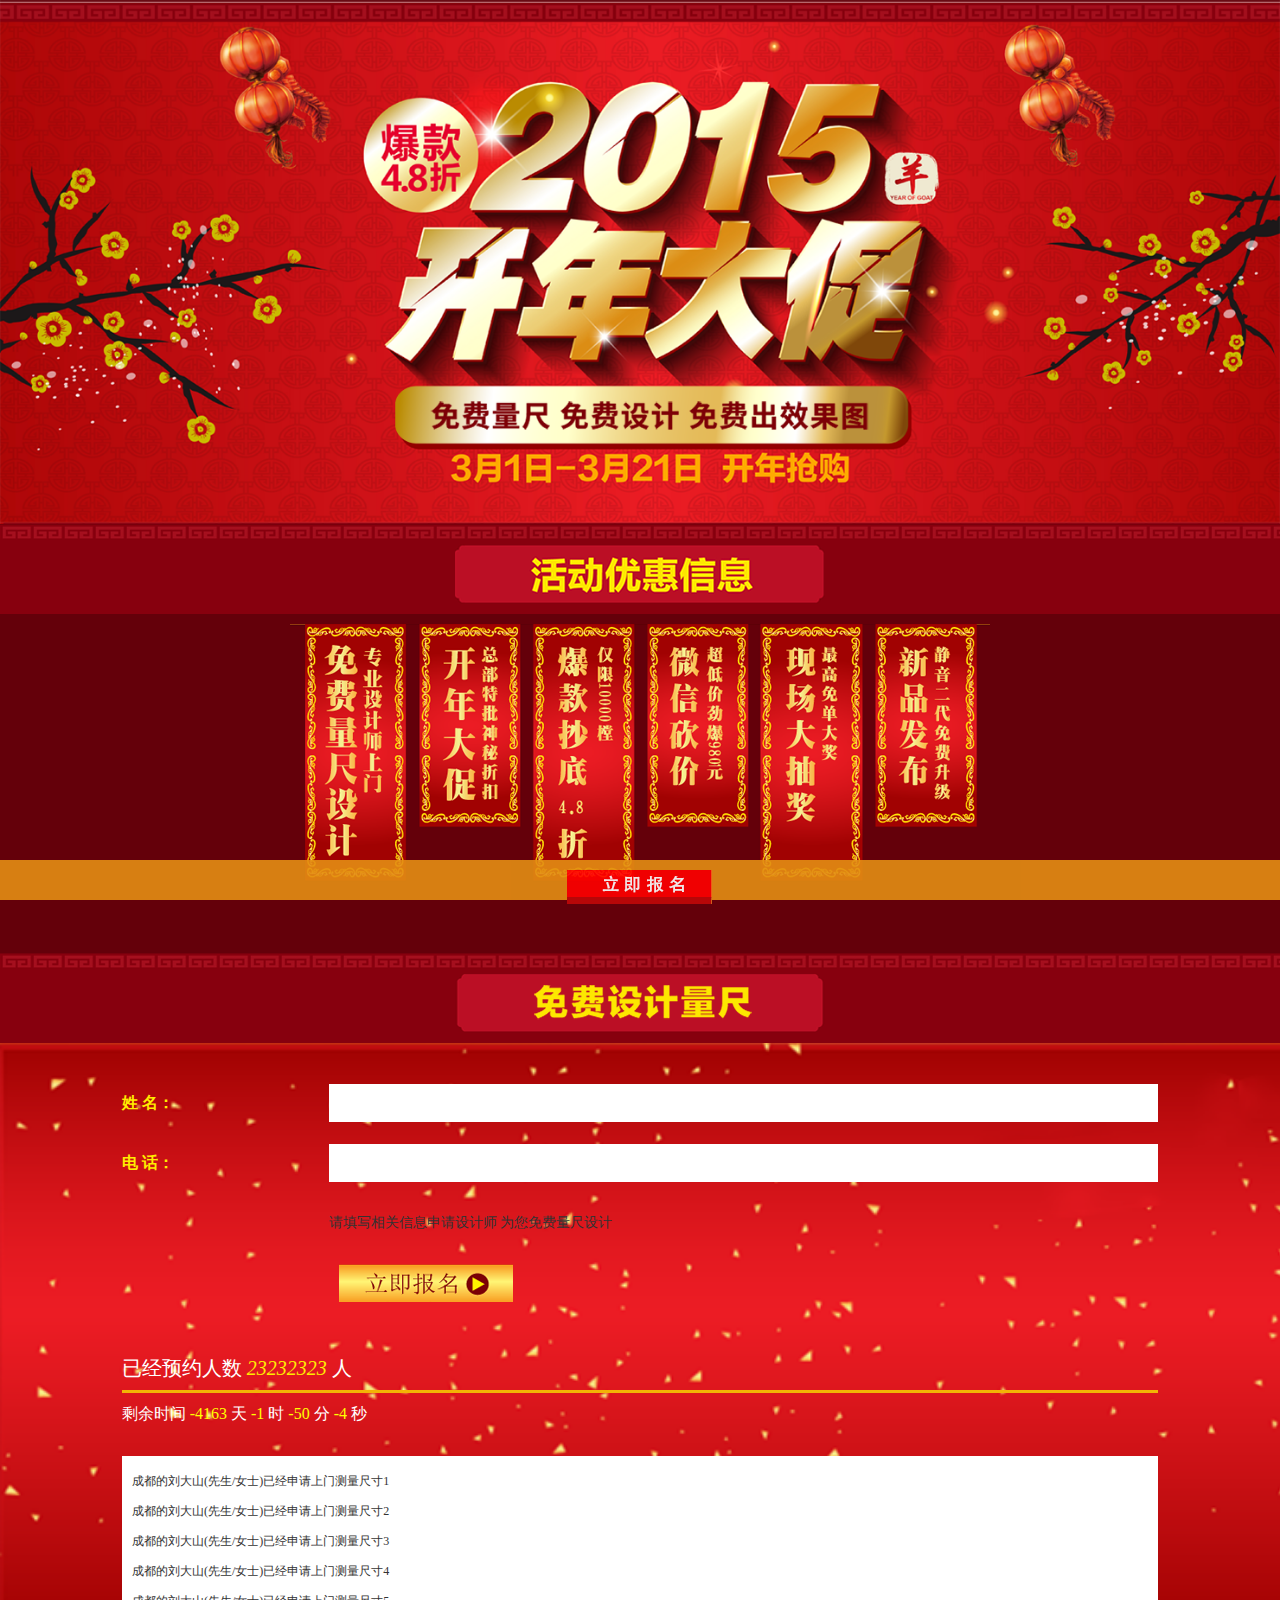
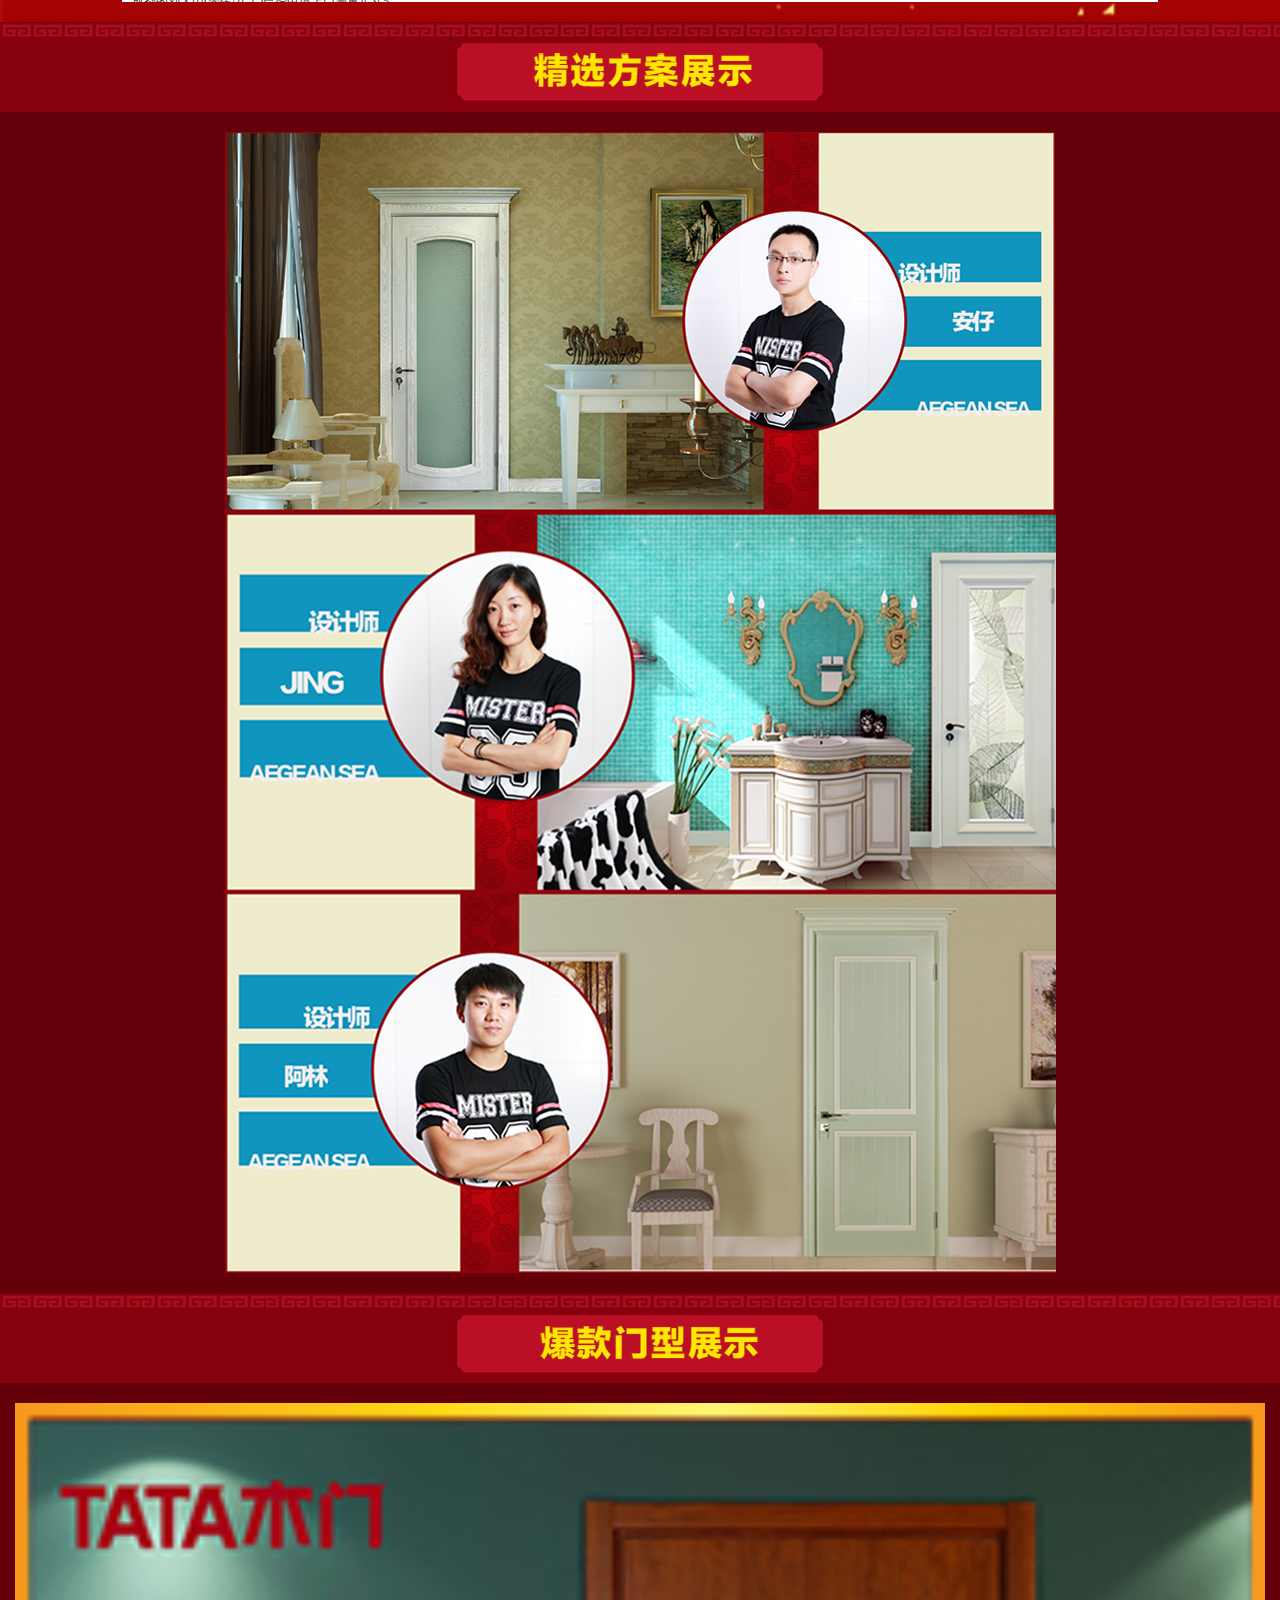
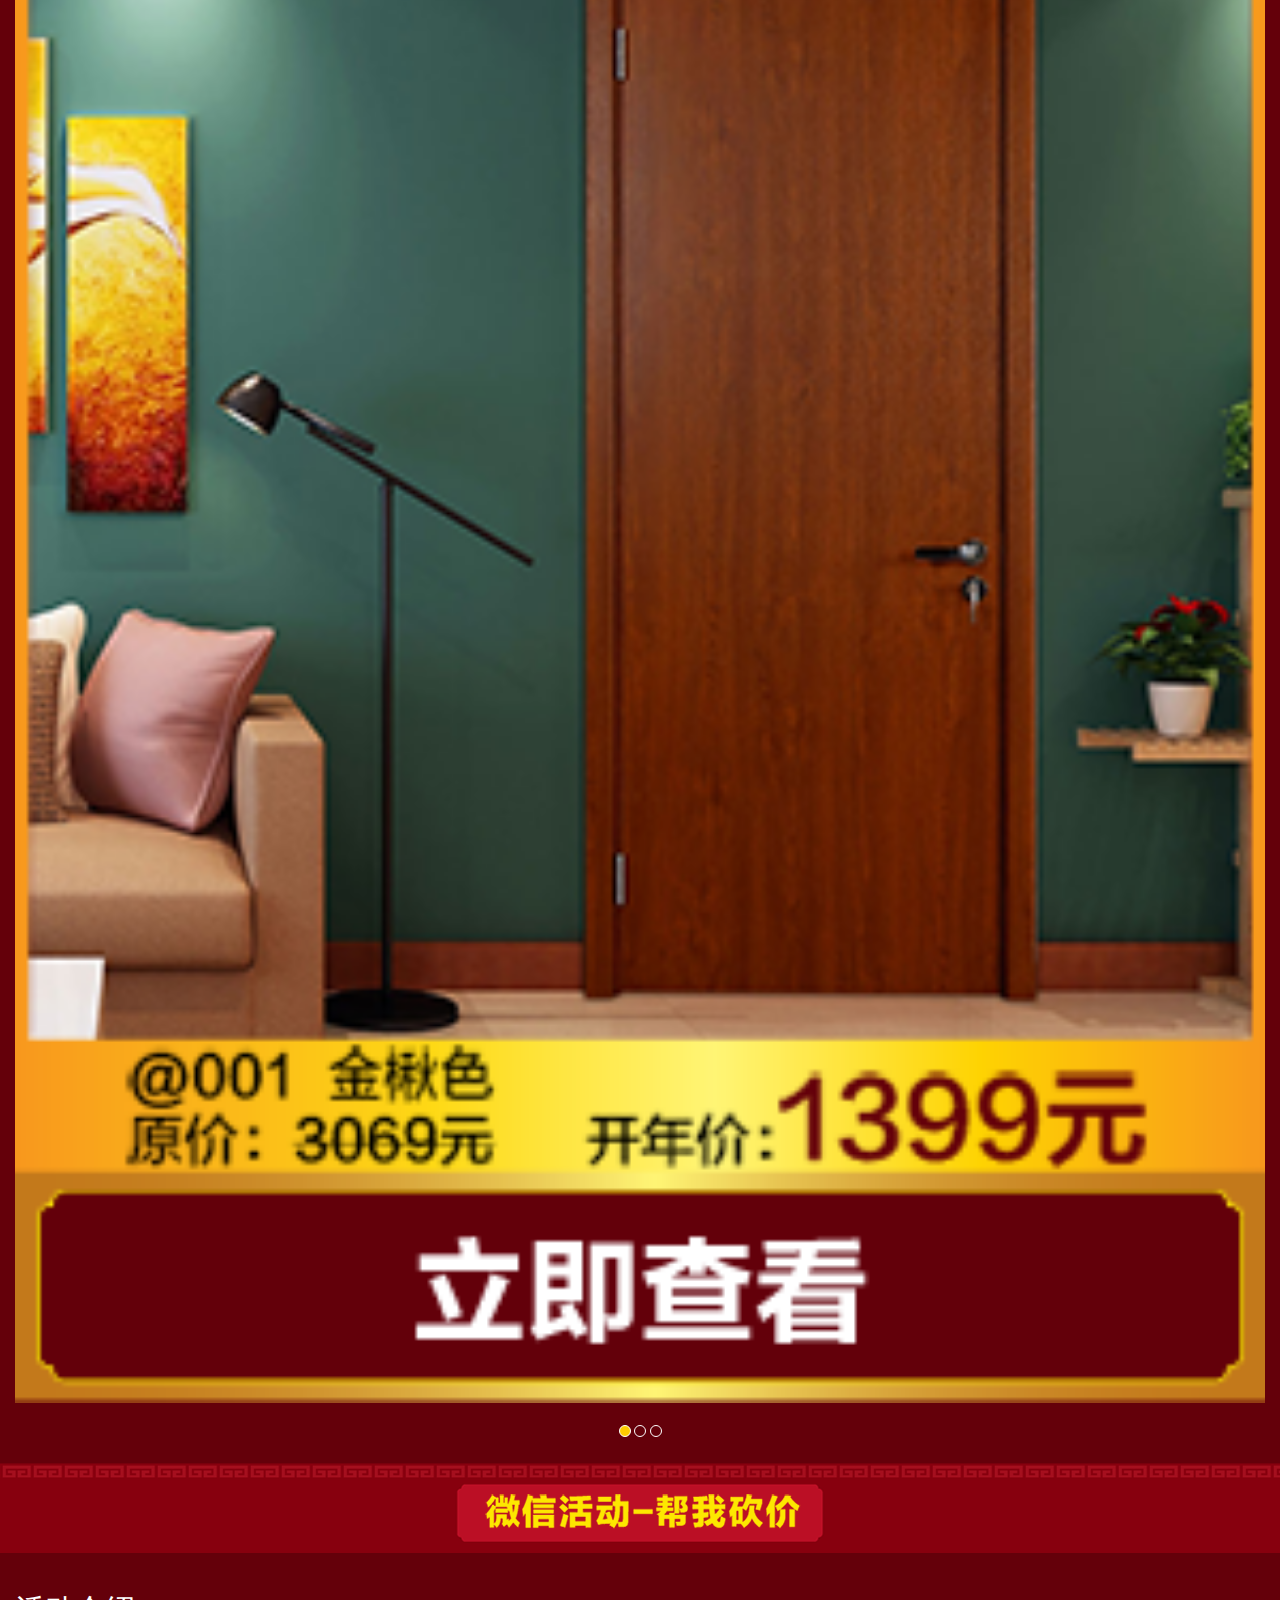
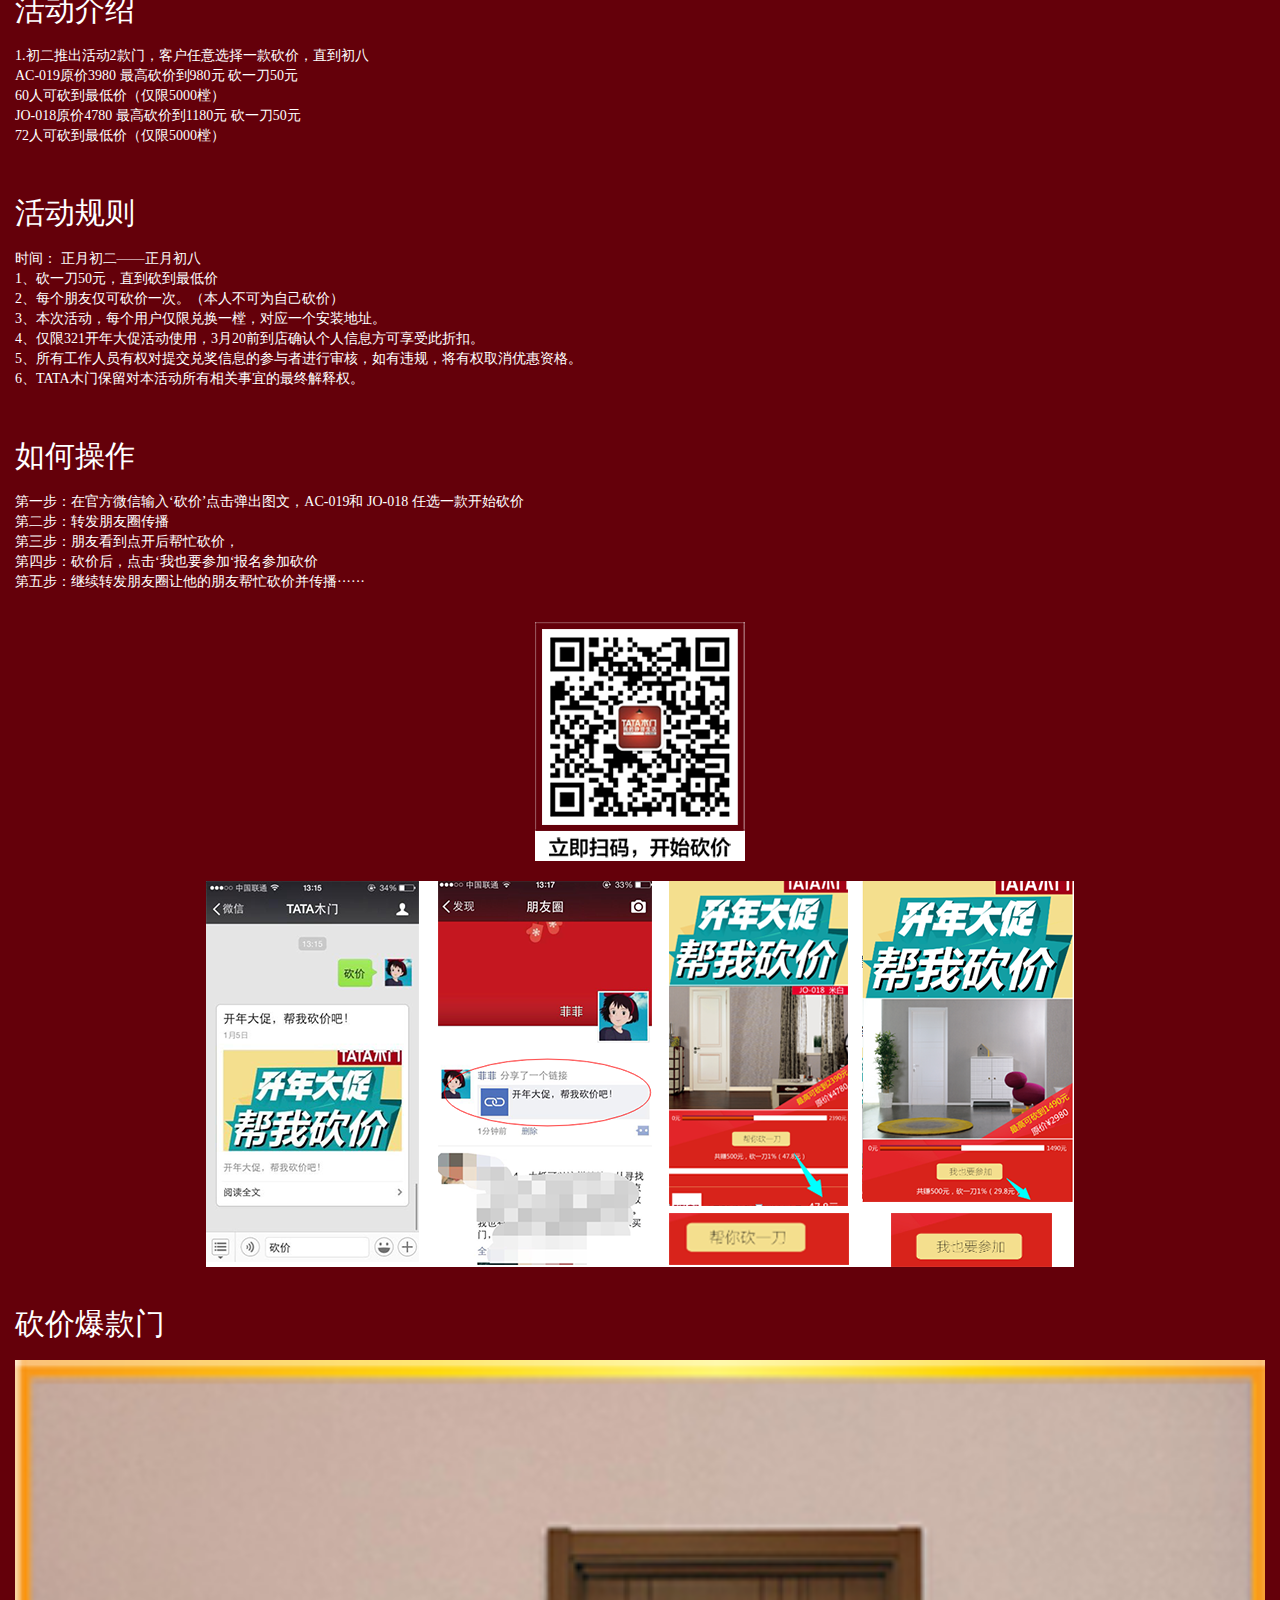
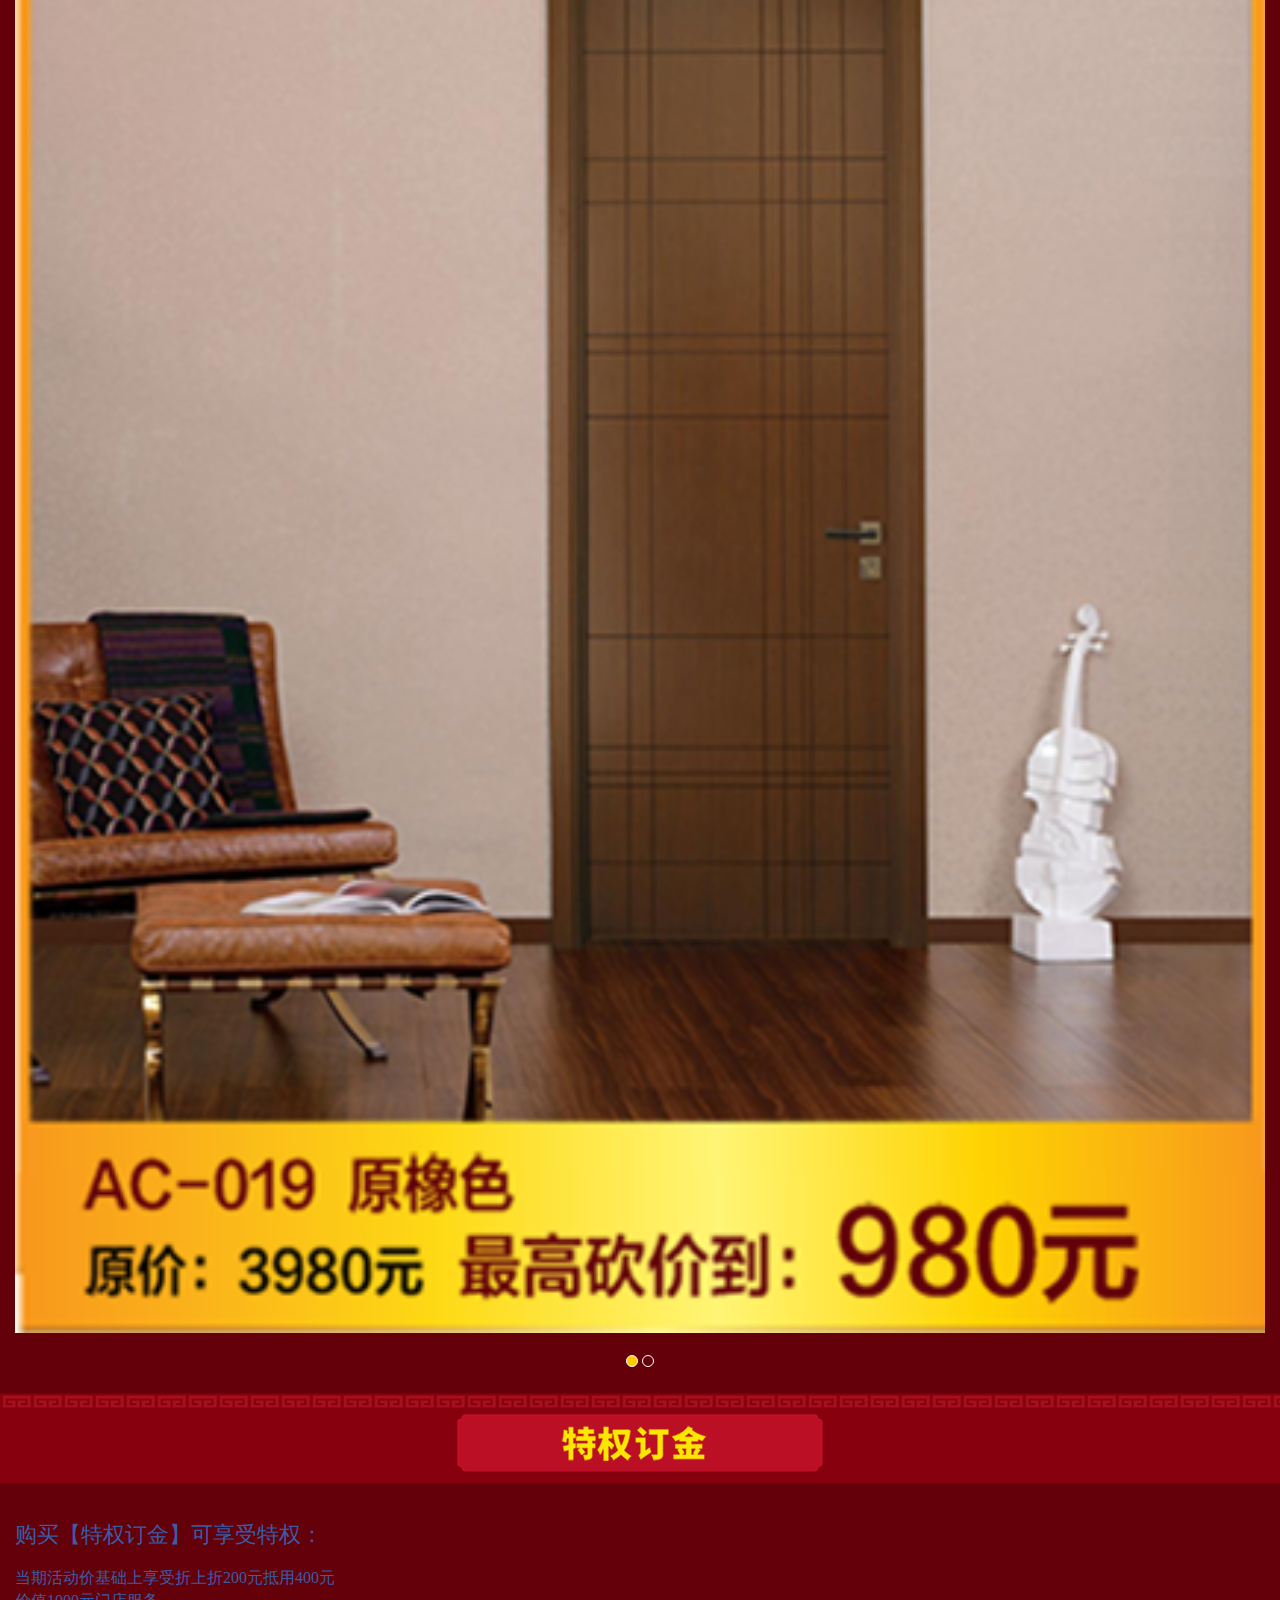
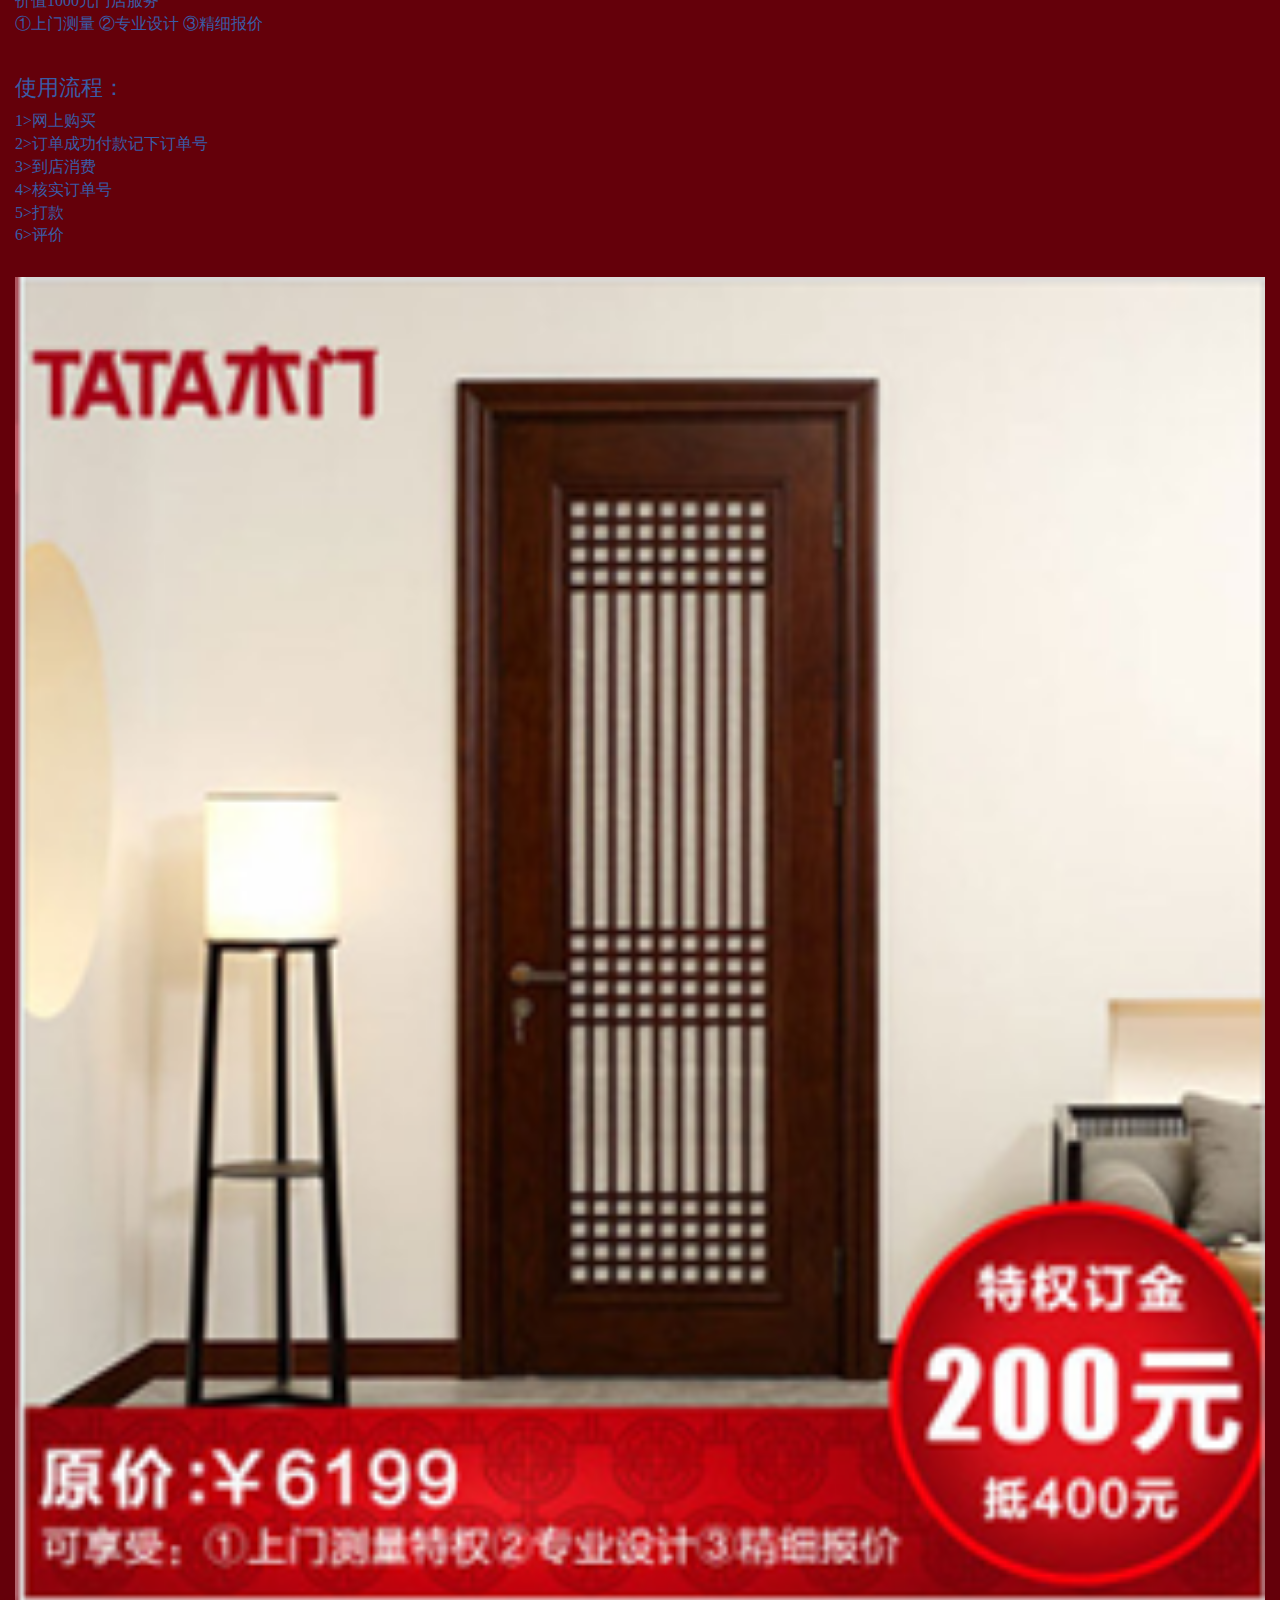
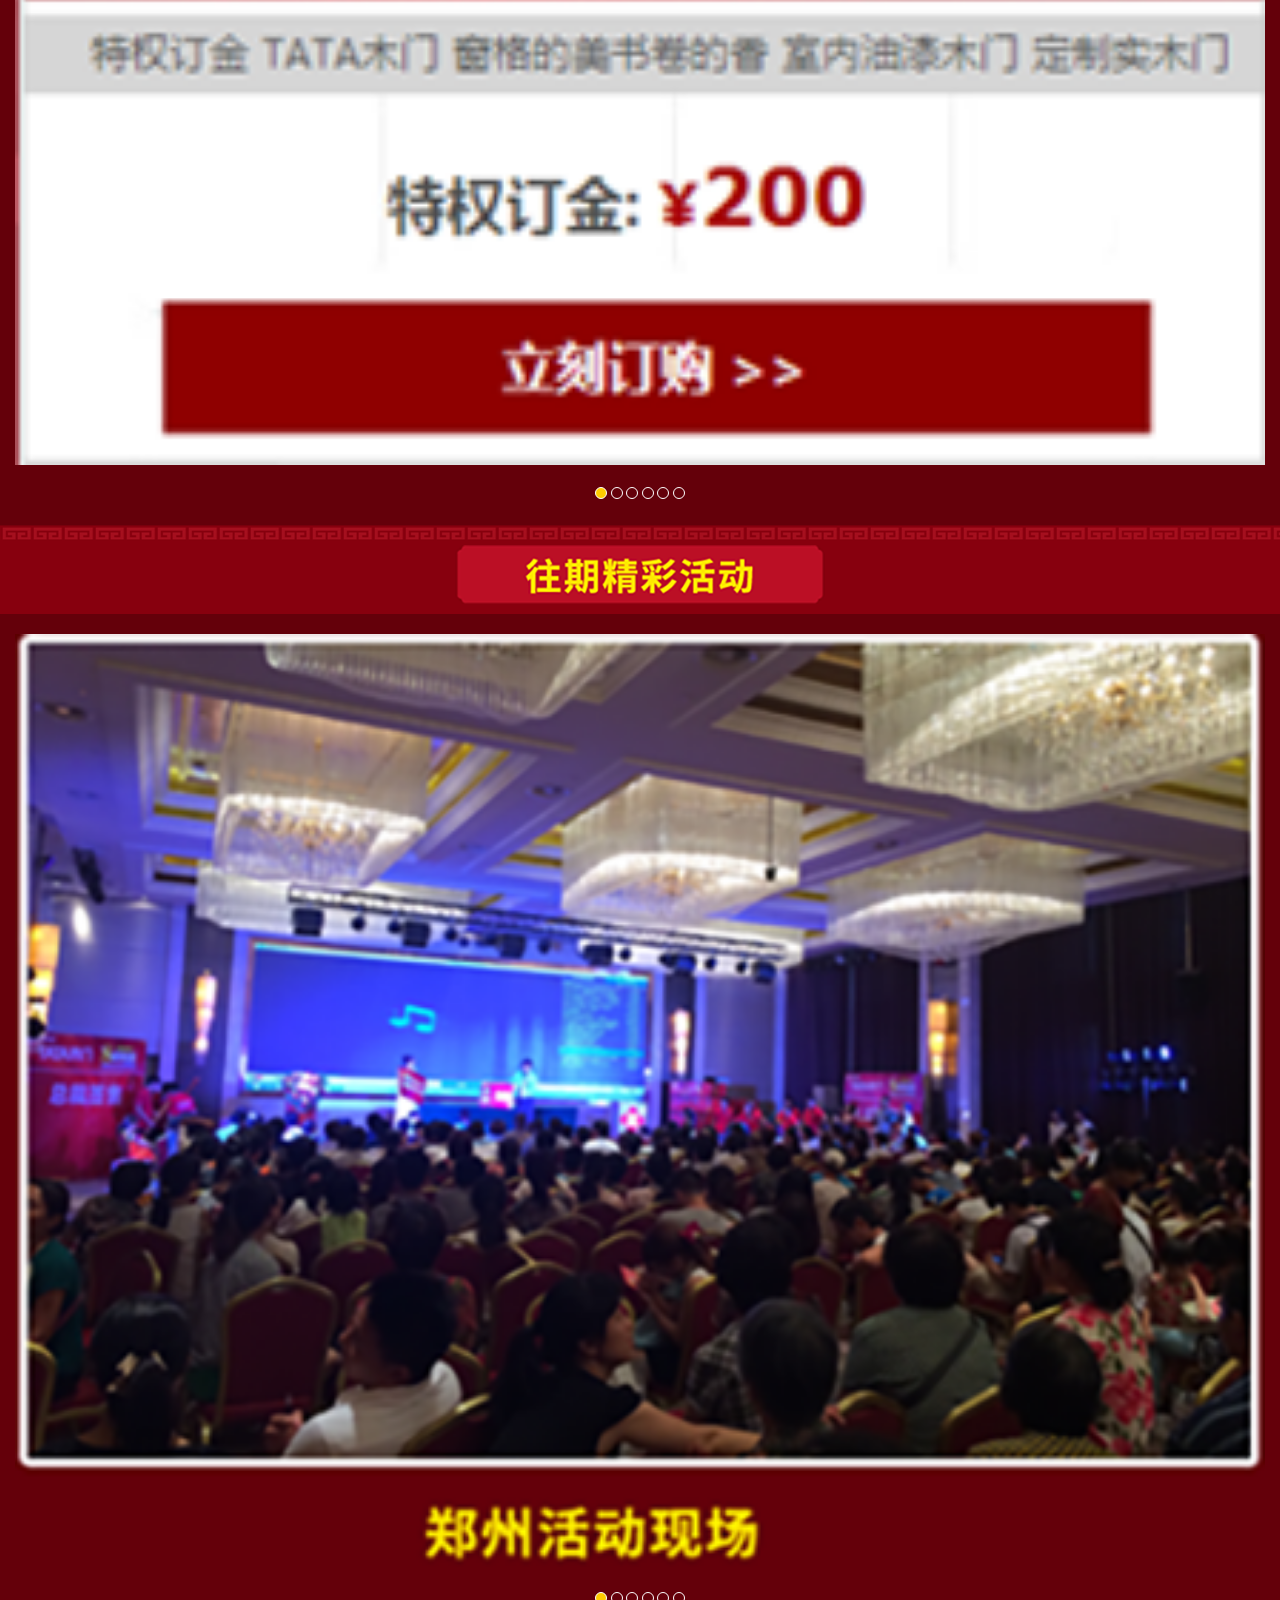
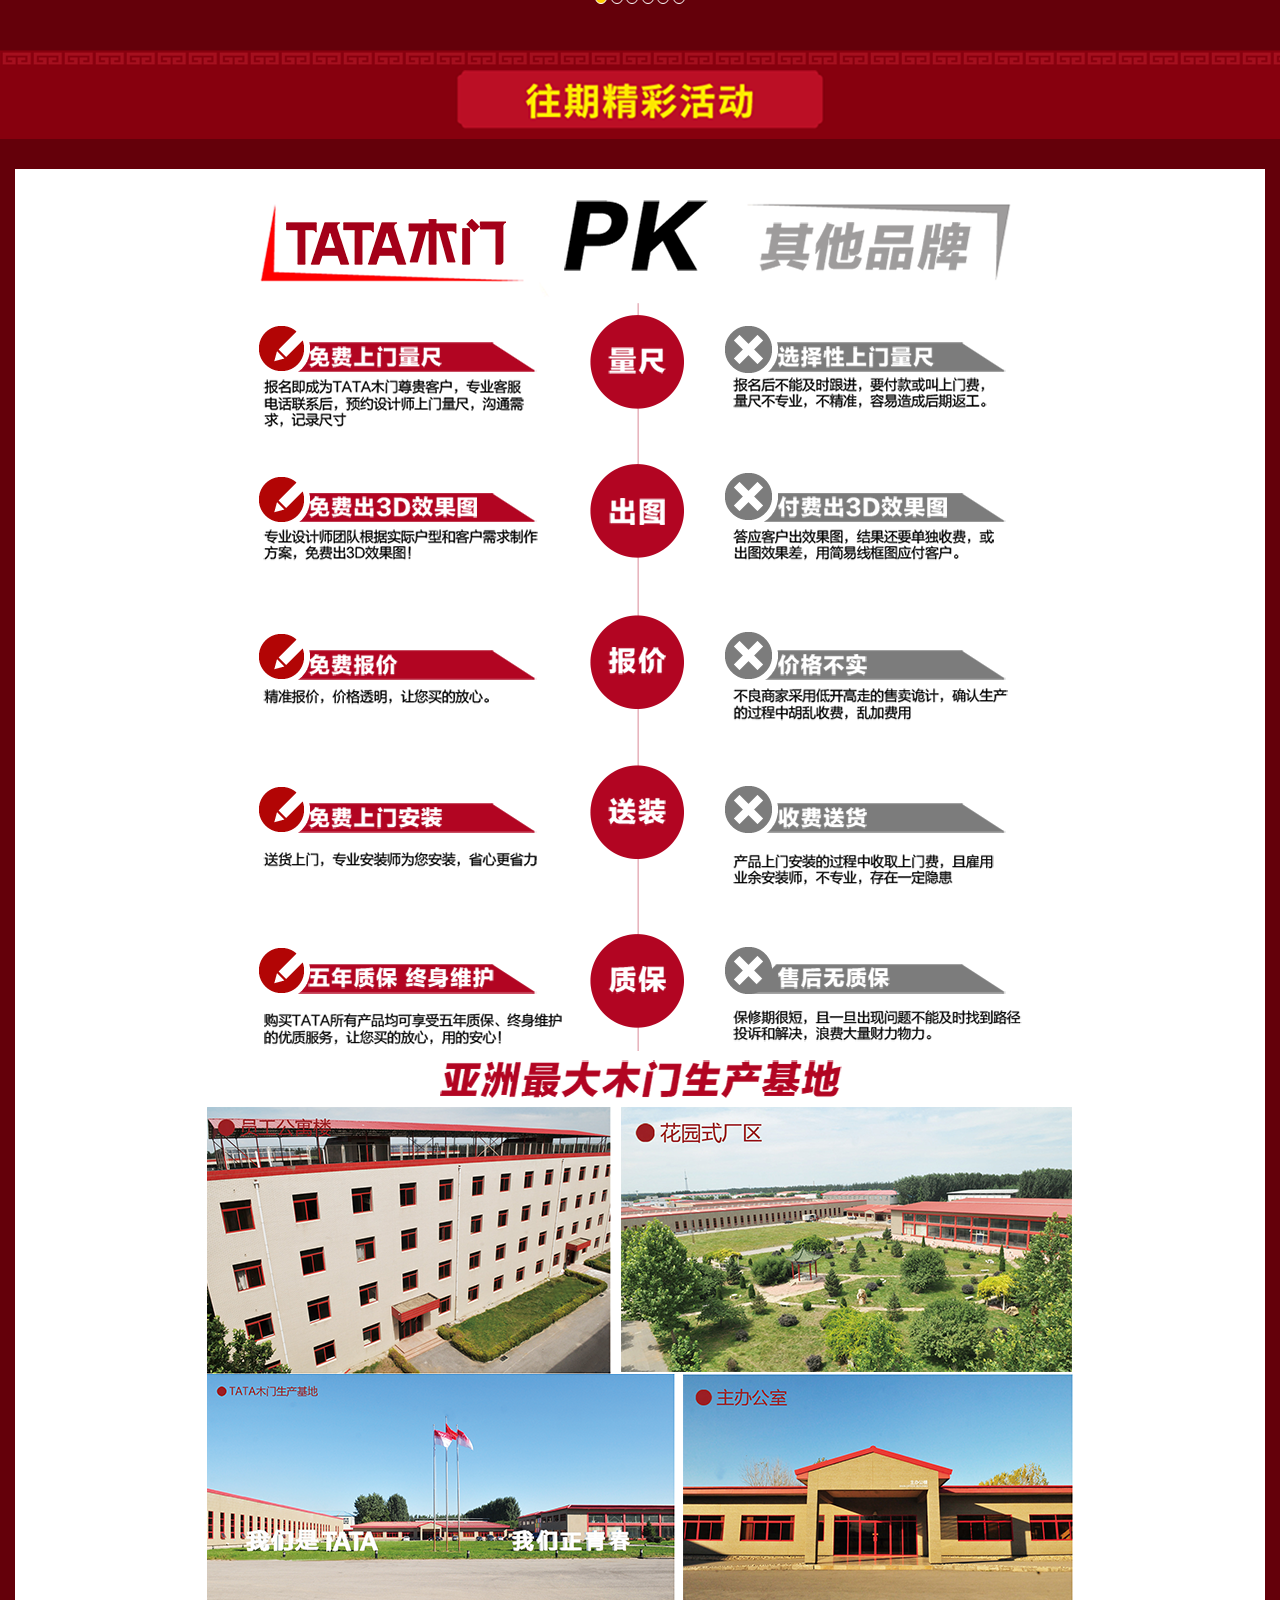
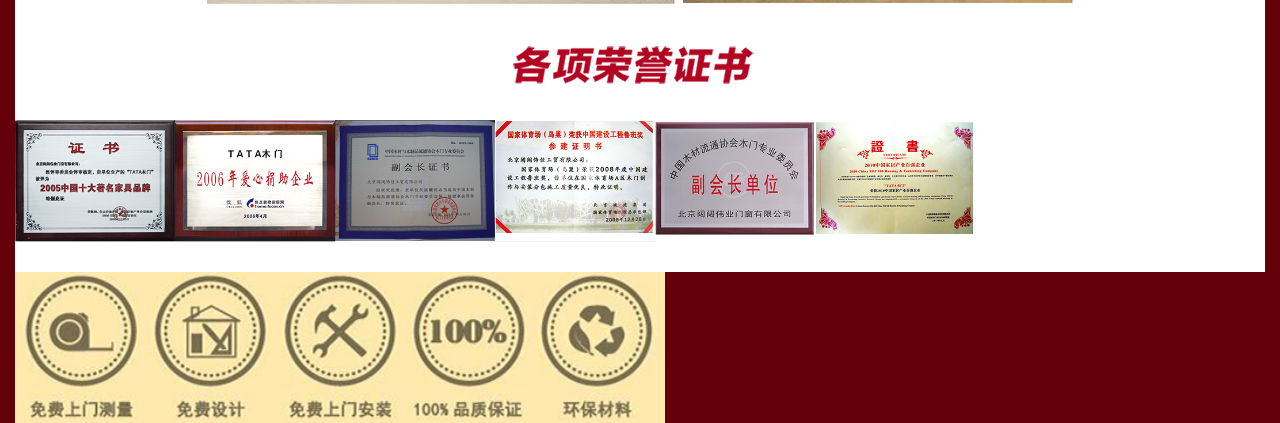
==== index_phone.html @ f7b21b63 "ssss" ====
<!DOCTYPE html>
<html>

	<head>
		<meta charset="utf-8">
		<title>tata</title>
		<meta name="viewport" content="width=device-width, initial-scale=1, maximum-scale=1, user-scalable=no">
		<link rel="stylesheet" href="dist/css/bootstrap.css" />
		<link rel="stylesheet" href="css/phone.css" />
		<script type="text/javascript" src="dist/js/jquery-1.7.2.js"></script>
		<script type="text/javascript" src="js/flipsnap.js"></script>
		<script type="text/javascript" src="js/demo.js"></script>
		<script type="text/javascript" src="dist/js/bootstrap.min.js"></script>
		<script type="text/javascript" src="js/jquery.lazyload.min.js"></script>
	</head>

	<body>
		<div class="container-fluid  phone_container">
			<img src="phoneimages/banner_img.png" class="img-responsive" style="width: 100%;">

			<div class="nav row ">
				<div class="blank20"></div>
				<div class="col-xs-8 col-xs-offset-2">
					<img src="phoneimages/nav_01.png" class="img-responsive  marginauto block">
				</div>
				<div class="blank10"></div>
			</div>
			<div class="park bkred">
				<div class="blank10"></div>
				<img src="phoneimages/tata_08.png" class="img-responsive marginauto">
				<div class="blank10"></div>
			</div>
			<a href="#" id="baoming"></a>
			<div class="nav row ">
				<div class="blank20"></div>
				<div class="col-xs-8 col-xs-offset-2">
					<img src="phoneimages/nav_02.png" class="img-responsive  marginauto block">
				</div>
				<div class="blank10"></div>
			</div>
			<div class="registerbox bkred row">
				<div class="blank30"></div>
				
				<div class="col-xs-10  col-xs-offset-1">
					<form id="register1">
						<table width="100%">
							<tr>
								<td width="20%"><strong>姓 名：</strong>
								</td>
								<td width="80%">
									<div class="text_div border_div">
										<input type="text" name="username" id="name" value="" data-check="required,username">
									</div>
								</td>

							</tr>
							<tr>
								<td><strong>电 话：</strong>
								</td>
								<td>
									<div class="text_div border_div">
										<input type="text" name="username" id="mobile" data-check="required,tel"> </div>
								</td>
								<!--<td><span class=""></span>
								</td>-->
							</tr>
							<tr>
								<td></td>
								<td>请填写相关信息申请设计师 为您免费量尺设计
								</td>
							</tr>
							<tr>
								<td></td>
								<td>
									<input type="button" value="" class="sub_btn" id="sub_btn">
								</td>
							</tr>
						</table>
					</form>
				</div>
				<div class="blank10"></div>

				<div class="scoll_name row">
					<div class=" col-xs-10 col-xs-offset-1 yy_number ">
						<h2 class="yyrs">已经预约人数<i>23232323</i>人</h2>
					</div>
					<div class=" col-xs-10 col-xs-offset-1 djs">
						<span>剩余时间</span>
						<span id="day" class="color_yellow">00</span>
						<span>天</span>
						<span id="hour" class="color_yellow">00</span>
						<span>时</span>
						<span id="minute" class="color_yellow">00</span>
						<span>分</span>
						<span id="seconds" class="color_yellow">00</span>
						<span>秒</span>
						<div class="blank10" class="color_yellow"></div>
					</div>
					<div class="blank20"></div>
					<div class="col-xs-10 col-xs-offset-1">

						<div class="scroll_box" id="scroll_box">
							<ul>
								<li>成都的刘大山(先生/女士)已经申请上门测量尺寸1</li>
								<li>成都的刘大山(先生/女士)已经申请上门测量尺寸2</li>
								<li>成都的刘大山(先生/女士)已经申请上门测量尺寸3</li>
								<li>成都的刘大山(先生/女士)已经申请上门测量尺寸4</li>
								<li>成都的刘大山(先生/女士)已经申请上门测量尺寸5</li>
								<li>成都的刘大山(先生/女士)已经申请上门测量尺寸6</li>
								<li>成都的刘大山(先生/女士)已经申请上门测量尺寸7</li>
								<li>成都的刘大山(先生/女士)已经申请上门测量尺寸8</li>
								<li>成都的刘大山(先生/女士)已经申请上门测量尺寸9</li>

							</ul>

						</div>
					</div>

					<div class="blank20"></div>
				</div>
			</div>
			<div class="nav row ">
				<div class="blank20"></div>
				<div class="col-xs-8 col-xs-offset-2">
					<img src="phoneimages/nav_03.png" class="img-responsive  marginauto block">
				</div>
				<div class="blank10"></div>
			</div>
			<div class="bkred">
				<div class="blank20"></div>
				<div class="col-xs-12 col-xs-offset-0">
					<img src="phoneimages/sjs01.png" class="img-responsive  marginauto block">
					<img src="phoneimages/sjs02.png" class="img-responsive  marginauto block">
					<img src="phoneimages/sjs03.png" class="img-responsive  marginauto block">
				</div>
				<div class="blank20"></div>
			</div>

		</div>
		<div class="nav row ">
			<div class="blank20"></div>
			<div class="col-xs-8 col-xs-offset-2">
				<img src="phoneimages/nav_04.png" class="img-responsive  marginauto block">
			</div>
			<div class="blank10"></div>
		</div>

		<div class="row bkred">
			<div class="col-xs-12 col-xs-offset-0 col_box">
				<div class="blank20"></div>
				<div class="viewport viewport2">
					<div class="flipsnap flipsnap2">
						<div class="item item2">
							<a href="#">
								<img src="phoneimages/tata_26.png" class="img-responsive   marginauto block">
							</a>
						</div>
						<div class="item item2">
							<a href="#">
								<img src="phoneimages/tata_28.png" class="img-responsive  marginauto block">
							</a>
						</div>
						<div class="item item2">
							<a href="#">
								<img src="phoneimages/tata_30.png" class="img-responsive  marginauto block">
							</a>
						</div>
					</div>
				</div>
			</div>
			<div class="blank20"></div>
			<div class="pointer2 pointer">
				<span class="current"></span>
				<span></span>
				<span></span>

			</div>
			<div class="blank20"></div>
		</div>
		<div class="nav row ">
			<div class="blank20"></div>
			<div class="col-xs-8 col-xs-offset-2">
				<img src="phoneimages/nav_05.png" class="img-responsive  marginauto block">
			</div>
			<div class="blank10"></div>
		</div>
		<div class="content content_weixin row bkred">
			<div class="col-xs-12 col-xs-offset-0">
				<div class="blank20"></div>
				<h2>活动介绍</h2>
				<div class="blank10"></div>
				<p class="font_blod">1.初二推出活动2款门，客户任意选择一款砍价，直到初八
					<br> AC-019原价3980 最高砍价到980元 砍一刀50元
					<br> 60人可砍到最低价（仅限5000樘）
					<br> JO-018原价4780 最高砍价到1180元 砍一刀50元
					<br> 72人可砍到最低价（仅限5000樘）

				</p>
				<div class="blank20"></div>
				<h2>活动规则</h2>
				<div class="blank10"></div>
				<p class="font_blod">时间： 正月初二——正月初八
					<br /> 1、砍一刀50元，直到砍到最低价
					<br /> 2、每个朋友仅可砍价一次。（本人不可为自己砍价）
					<br /> 3、本次活动，每个用户仅限兑换一樘，对应一个安装地址。
					<br /> 4、仅限321开年大促活动使用，3月20前到店确认个人信息方可享受此折扣。
					<br /> 5、所有工作人员有权对提交兑奖信息的参与者进行审核，如有违规，将有权取消优惠资格。
					<br /> 6、TATA木门保留对本活动所有相关事宜的最终解释权。

				</p>
				<div class="blank20"></div>
				<h2>如何操作</h2>
				<div class="blank10"></div>
				<p class="font_blod">第一步：在官方微信输入‘砍价’点击弹出图文，AC-019和 JO-018 任选一款开始砍价
					<br /> 第二步：转发朋友圈传播
					<br /> 第三步：朋友看到点开后帮忙砍价，
					<br /> 第四步：砍价后，点击‘我也要参加‘报名参加砍价
					<br /> 第五步：继续转发朋友圈让他的朋友帮忙砍价并传播······

				</p>
				<div class="blank20"></div>
				 <img src="phoneimages/erweima.png" class=" img-responsive marginauto">
				<div class="blank20"></div>
				<img src="phoneimages/tata_44.png" class=" img-responsive marginauto">
				<div class="blank20"></div>
				<h2>砍价爆款门</h2>
				<div class="blank10"></div>
				<div class="viewport viewport3">
					<div class="flipsnap flipsnap3">
						<div class="item item3">
							<a href="#">
								<img src="phoneimages/tata_36-16.png" class=" img-responsive marginauto">
							</a>
						</div>
						<div class="item item3">
							<a href="#">
								<img src="phoneimages/tata_36.png" class=" img-responsive marginauto">

							</a>
						</div>

					</div>
				</div>
				<div class="blank20"></div>
				<div class="pointer3 pointer">
					<span class="current"></span>
					<span></span>

				</div>
				<div class="blank20"></div>
			</div>
		</div>

		<div class="nav row ">
			<div class="blank20"></div>
			<div class="col-xs-8 col-xs-offset-2">
				<img src="phoneimages/nav_06.png" class="img-responsive  marginauto block">
			</div>
			<div class="blank10"></div>
		</div>
		<div class="row bkred">
			<div class=" col-xs-12 col-xs-offset-0 content content_tequan">
				<div class="blank20"></div>
				<h2>购买【特权订金】可享受特权：</h2>
				<div class="blank10"></div>
				<p>当期活动价基础上享受折上折200元抵用400元
					<br /> 价值1000元门店服务
					<br /> ①上门测量 ②专业设计 ③精细报价
				</p>
				<div class="blank10"></div>
				<h2>使用流程：</h2>
				<p>1>网上购买
					<br />2>订单成功付款记下订单号
					<br />3>到店消费
					<br />4>核实订单号
					<br />5>打款
					<br />6>评价</p>
				<div class="blank20"></div>

				<div class="viewport viewport4">
					<div class="flipsnap flipsnap4">
						<div class="item item4">
							<a href="#">
								<img src="phoneimages/tejia01.png" class=" img-responsive marginauto">
							</a>
						</div>
						<div class="item item4">
							<a href="#">
								<img src="phoneimages/tejia02.png" class=" img-responsive marginauto">
							</a>
						</div>
						<div class="item item4">
							<a href="#">
								<img src="phoneimages/tejia03.png" class=" img-responsive marginauto">
							</a>
						</div>
						<div class="item item4">
							<a href="#">
								<img src="phoneimages/tejia04.png" class=" img-responsive marginauto">
							</a>
						</div>
						<div class="item item4">
							<a href="#">
								<img src="phoneimages/tejia05.png" class=" img-responsive marginauto">
							</a>
						</div>
						<div class="item item4">
							<a href="#">
								<img src="phoneimages/tejia06.png" class=" img-responsive marginauto">
							</a>
						</div>

					</div>
				</div>
				<div class="blank20"></div>
				<div class="pointer4 pointer">
					<span class="current"></span>
					<span></span>
					<span></span>
					<span></span>
					<span></span>
					<span></span>

				</div>
				<div class="blank20"></div>
			</div>
		</div>
		<div class="nav row ">
			<div class="blank20"></div>
			<div class="col-xs-8 col-xs-offset-2">
				<img src="phoneimages/nav_08.png" class="img-responsive  marginauto block">
			</div>
			<div class="blank10"></div>
		</div>
		<div class="row bkred">
			<div class="blank20"></div>
			<div class="col-xs-12 col-xs-offset-0 content  content_wqjc">
				<div class="viewport viewport5">
					<div class="flipsnap flipsnap5">
						<div class="item item5">
							<img src="phoneimages/huigu_01.png">
						</div>
						<div class="item item5">
							<img src="phoneimages/huigu_02.png">
						</div>
						<div class="item item5">
							<img src="phoneimages/huigu_03.png">
						</div>
						<div class="item item5">
							<img src="phoneimages/huigu_04.png">
						</div>
						<div class="item item5">
							<img src="phoneimages/huigu_05.png">
						</div>
						<div class="item item5">
							<img src="phoneimages/huigu_06.png">
						</div>
					</div>
				</div>
				<div class="blank20"></div>
				<div class="pointer5 pointer">
					<span class="current"></span>
					<span></span>
					<span></span>
					<span></span>
					<span></span>
					<span></span>

				</div>
				<div class="blank20"></div>
				<div class="blank20"></div>
			</div>
		</div>
		<div class="nav row ">
			<div class="blank20"></div>
			<div class="col-xs-8 col-xs-offset-2">
				<img src="phoneimages/nav_08.png" class="img-responsive  marginauto block">
			</div>
			<div class="blank10"></div>
		</div>

		<div class="row bkred overhidden">
			<div class="col-xs-12 col-xs-offset-0">
				<div class="blank30"></div>
				<div class="content  content_ppsl overhidden">
					<div class="blank30"></div>
					<img src="images/tata_63.png" class="img-responsive  marginauto block">
					<img src="images/tata_65.png" class="img-responsive  marginauto block">
					<img src="images/tata_67.png" class="img-responsive  marginauto block">
					<img src="images/tata_68.png" class="img-responsive  marginauto block">
					<img src="images/tata_69.png" class="img-responsive  marginauto block">
					<img src="images/tata_70.png" class="img-responsive  marginauto block">
					<img src="images/nav2_01.png" class="img-responsive  marginauto block">
					<img src="images/tata_77.png" class="img-responsive  marginauto block">
					<img src="images/tata_80.png" class="img-responsive  marginauto block">
					<div class="blank30"></div>
					<img src="images/nav2_01-28.png" class="img-responsive  marginauto block">
					<div class="blank30"></div>
					<div class="viewport viewport6">
						<div class="flipsnap flipsnap6">
							<div class="item item6">
								<img src="images/rong1.png" class="img-responsive  marginauto block">
							</div>
							<div class="item item6">
								<img src="images/rong2.png" class="img-responsive  marginauto block">
							</div>
							<div class="item item6">
								<img src="images/rong3.png" class="img-responsive  marginauto block">
							</div>
							<div class="item item6">
								<img src="images/rong4.png" class="img-responsive  marginauto block">
							</div>
							<div class="item item6">
								<img src="images/rong5.png" class="img-responsive  marginauto block">
							</div>
							<div class="item item6">
								<img src="images/rong6.png" class="img-responsive  marginauto block">
							</div>
						</div>
					</div>
					<div class="blank30"></div>
				</div>

			</div>
			<div class="row foot">
				<div class="col-xs-12 col-xs-offset-0">
					<div class="viewport viewport7">
						<div class="flipsnap flipsnap7">
							<div class="item item7">
								<img src="phoneimages/bottom.png" class="img-responsive  marginauto block">
							</div>
							<div class="item item7">
								<img src="phoneimages/bottom-37.png" class="img-responsive  marginauto block">
							</div>
							<div class="item item7">
								<img src="phoneimages/bottom-38.png" class="img-responsive  marginauto block">
							</div>
							<div class="item item7">
								<img src="phoneimages/bottom-39.png" class="img-responsive  marginauto block">
							</div>
							<div class="item item7">
								<img src="phoneimages/bottom-40.png" class="img-responsive  marginauto block">
							</div>
						</div>
					</div>
				</div>
			</div>

		</div>
		<div class="fixed_bm row">
			<div class="blank10"></div>
			<div class=" col-xs-4 col-xs-offset-4">
				
				<a href="#baoming">
					<img src="images/sub_btn2.png" class="img-responsive  marginauto block">
				</a>
			</div>
		</div>

		<script type="text/javascript" src="js/jquery.phone.myvalidate.js"></script>
		<script>
			 //表单
			$("#sub_btn").click(function() {
				$("#register1 input[type='text']").trigger('blur');
				//				if ($("#province").val() == 0) {
				//					$("#area_error").addClass("error_yellow").html("请选择城市")
				//				}
				if ($("#register1").find(".error_red").length > 0) {
					return false
				} else {
					$.ajax({
						type: "get",
						url: "http://www.baidu.com",
						success: function(data) {
							//							if (data.msg == success) {
							alert("报名成功")
								//							} else {
								//								alert("报名失败")
								//							}
						},
						error: function() {
							alert("提交出现错误")
							var number_text = $("#number_yue").html()
							$("#number_yue").html(parseInt(number_text) + 1)
						}
					});
				}
			})
		</script>

		<script>
			$(document).ready(function() {
				//lazy.load
				$("img").lazyload({
					effect: "fadeIn"
				});
				var cont = $("#scroll_box ul");
				setInterval(moveup, 1000);

				function moveup() {
						var cont_li = cont.children("li");
						var cont_li_first = cont_li.first();
						var cont_li_first_cp = cont_li_first
						cont_li_first.slideUp(500, function() {
							cont_li_first_cp.appendTo(cont).show()
						})
					}
					//倒计时
				var settime = "1425225600"
				var nowtime = (Date.parse(new Date()) / 1000);
				setInterval(function() {
					djs(settime, nowtime)
					nowtime += 1;
				}, 1000)

				function djs(settime, nowtime) {
					var count_time = settime - nowtime,
						day = parseInt(count_time / (60 * 60 * 24)),
						house = parseInt(count_time / (60 * 60) - (day * 24)),
						minute = parseInt(count_time / (60) - (day * 24 * 60 + house * 60)),
						second = parseInt(count_time - (day * 24 * 60 * 60 + house * 60 * 60 + minute * 60));
					$("#day").html(day);
					$("#hour").html(house)
					$("#minute").html(minute)
					$("#seconds").html(second)
				}
				var w_width = $(window).width() - 10
				var col_10_width = $(".col_box").width()
				$(".item2,.viewport2").css("width", col_10_width)
				$(".flipsnap2").css("width", col_10_width * 3)
				$(".item3,.viewport3").css("width", col_10_width)
				$(".flipsnap3").css("width", col_10_width * 2)
				$(".item4,.viewport4").css("width", col_10_width)
				$(".flipsnap4").css("width", col_10_width * 6)
				$(".item5,.viewport5").css("width", col_10_width)
				$(".flipsnap5").css("width", col_10_width * 6)
				for (i = 2; i < 6; i++) {
					Flipsnap_point(i)
				}

				function Flipsnap_point(i) {
					var $pointer = $('.pointer' + i + ' span');
					var flipsnap = Flipsnap('.flipsnap' + i)
					flipsnap.element.addEventListener('fspointmove', function() {
						$pointer.filter('.current').removeClass('current');
						$pointer.eq(flipsnap.currentPoint).addClass('current');
					}, false);
				}
				$(".viewport6").css("width", col_10_width)
				$(".item6").css("width", 160)
				$(".flipsnap6").css("width", 160 * 10)
				Flipsnap('.flipsnap6', {
					distance: 200, // 80px * 2
					maxPoint: 3 // move able 3 times
				});
				$(".viewport7").css("width", col_10_width)
				$(".item7").css("width", 130)
				$(".flipsnap7").css("width", 130 * 6)
				Flipsnap('.flipsnap7', {
					distance: 130, // 80px * 2
					maxPoint: 2 // move able 3 times
				});
			})
		</script>
	</body>

</html>
---- css/phone.css ----
*{ margin: 0; padding: 0; font-family: "微软雅黑",verdana;}
li{ list-style: none;}
a{ text-decoration: none;}
img{border: none;}
input ,select{outline: none}
.blank10{ height: 10px; overflow: hidden; clear: both;}
.blank20{ height: 20px; overflow: hidden; clear: both;}
.blank30{ height: 30px; overflow: hidden; clear: both;}
.marginauto{ margin: 0 auto;}
.block{ display: block;}
.phone_container{width: 100%; margin:0; padding: 0;}
.nav{ width: 100%; background: url(../images/navbk.png) repeat-x;  }
.overhidden{  overflow: hidden;}
.row{margin: 0;}
.color_yellow{ color: #FFFF00;}
.error_red{ color: #B92C28;}
.bkred{ background: #64000a;}

.registerbox{ background: url(../phoneimages/register_bk2.png); background-size: cover;  overflow: hidden;}
.registerbox td{ height: 60px;}
.registerbox strong{ font-size: 16px; line-height: 38px;  color: #ffec00;}
.sub_btn{ width: 174px; height: 38px; border:0; background: url(../images/tata_16.png) center; cursor: pointer; margin-left: 10px;}
.text_div input{ border: 0; width: 100%; height: 38px; line-height: 38px; padding-left: 10px;}
.border_div{ }


.scoll_name {}
.yyrs{ font-size: 20px; height: 50px; line-height: 50px; border-bottom: #f3b305  solid 3px;color: #ffffff;}
.yyrs i{ color: #ffed00; padding: 0px 5px;}

.djs{ font-size: 16px; color: #FFFFFF;}

.scroll_box{ width: 100%; height: 146px; padding: 10px 0px; overflow: hidden; background: #FFFFFF; }

.scroll_box ul li{ font-size: 12px; line-height: 30px; height: 30px; margin-left: 1%;}

.content_weixin{ color: #fff;}
.content_tequan{ color: #395ca6;}
.content_tequan h2{font-size: 22px;}

.content_tequan p{font-size: 16px;}


.content_ppsl{ background: #ffffff;}

.fixed_bm{ height: 40px; background: #E38D13;  width: 100%; opacity: .9; position: fixed; bottom: 0px; left: 0px;}


.viewport {
    width: 480px;
    overflow: hidden;
    margin: 0 auto;
    -webkit-transform: translateZ(0); /* Optional: When heavy at iOS6+ */
}

.flipsnap {
    width: 960px; /* 320px(item width) * 3(item count) */
}

.flipsnap:after {
    content: '';
    display: block;
    clear: both;
    height: 0;
}

.item {
    float: left;
    font-size: 50px;
    text-align: center;
    
    background: #EFEFEF;
    color: #666;
}
.item img{ width: 100%;}
.pointer {
	text-align: center;
}
.pointer span {
	display: inline-block;
	width: 12px;
	height: 12px;
	border-radius: 6px;
	border: 1px solid #fff;
}
.pointer span.current {
	background: #FC0;
}
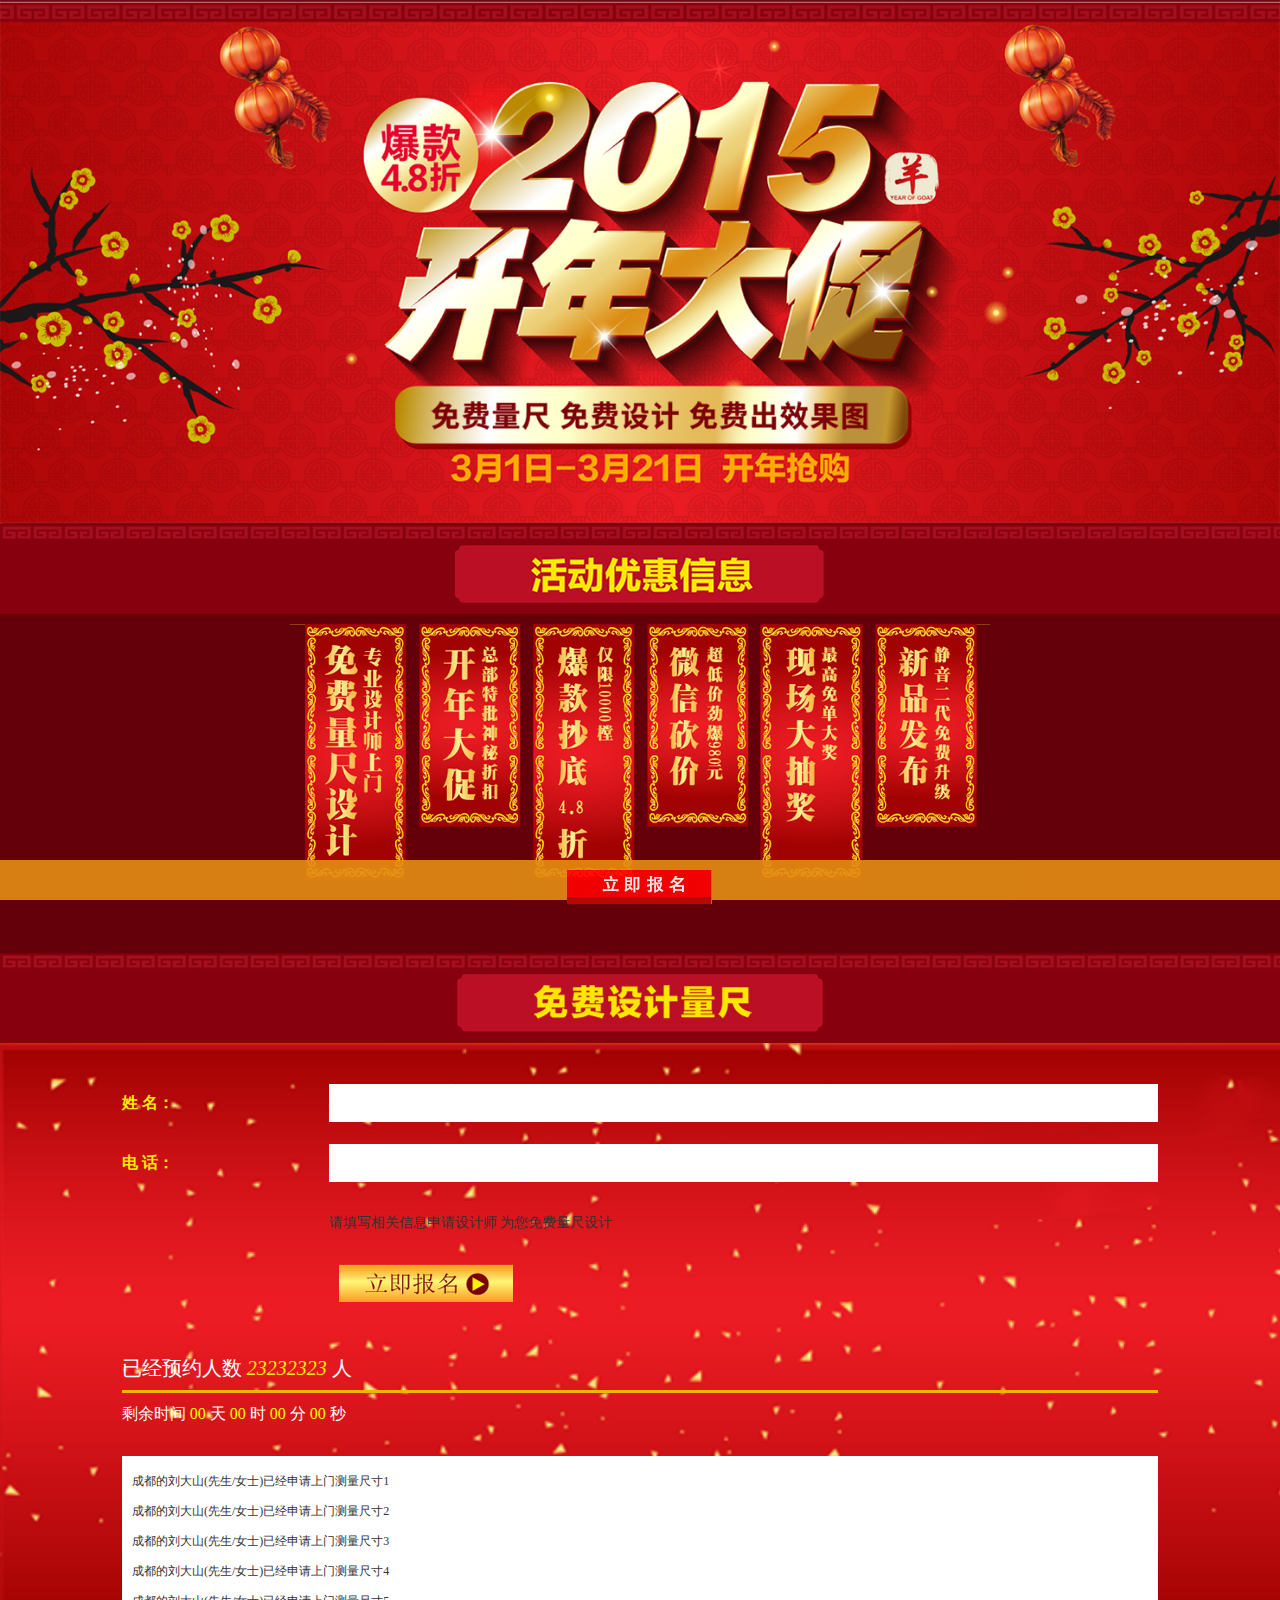
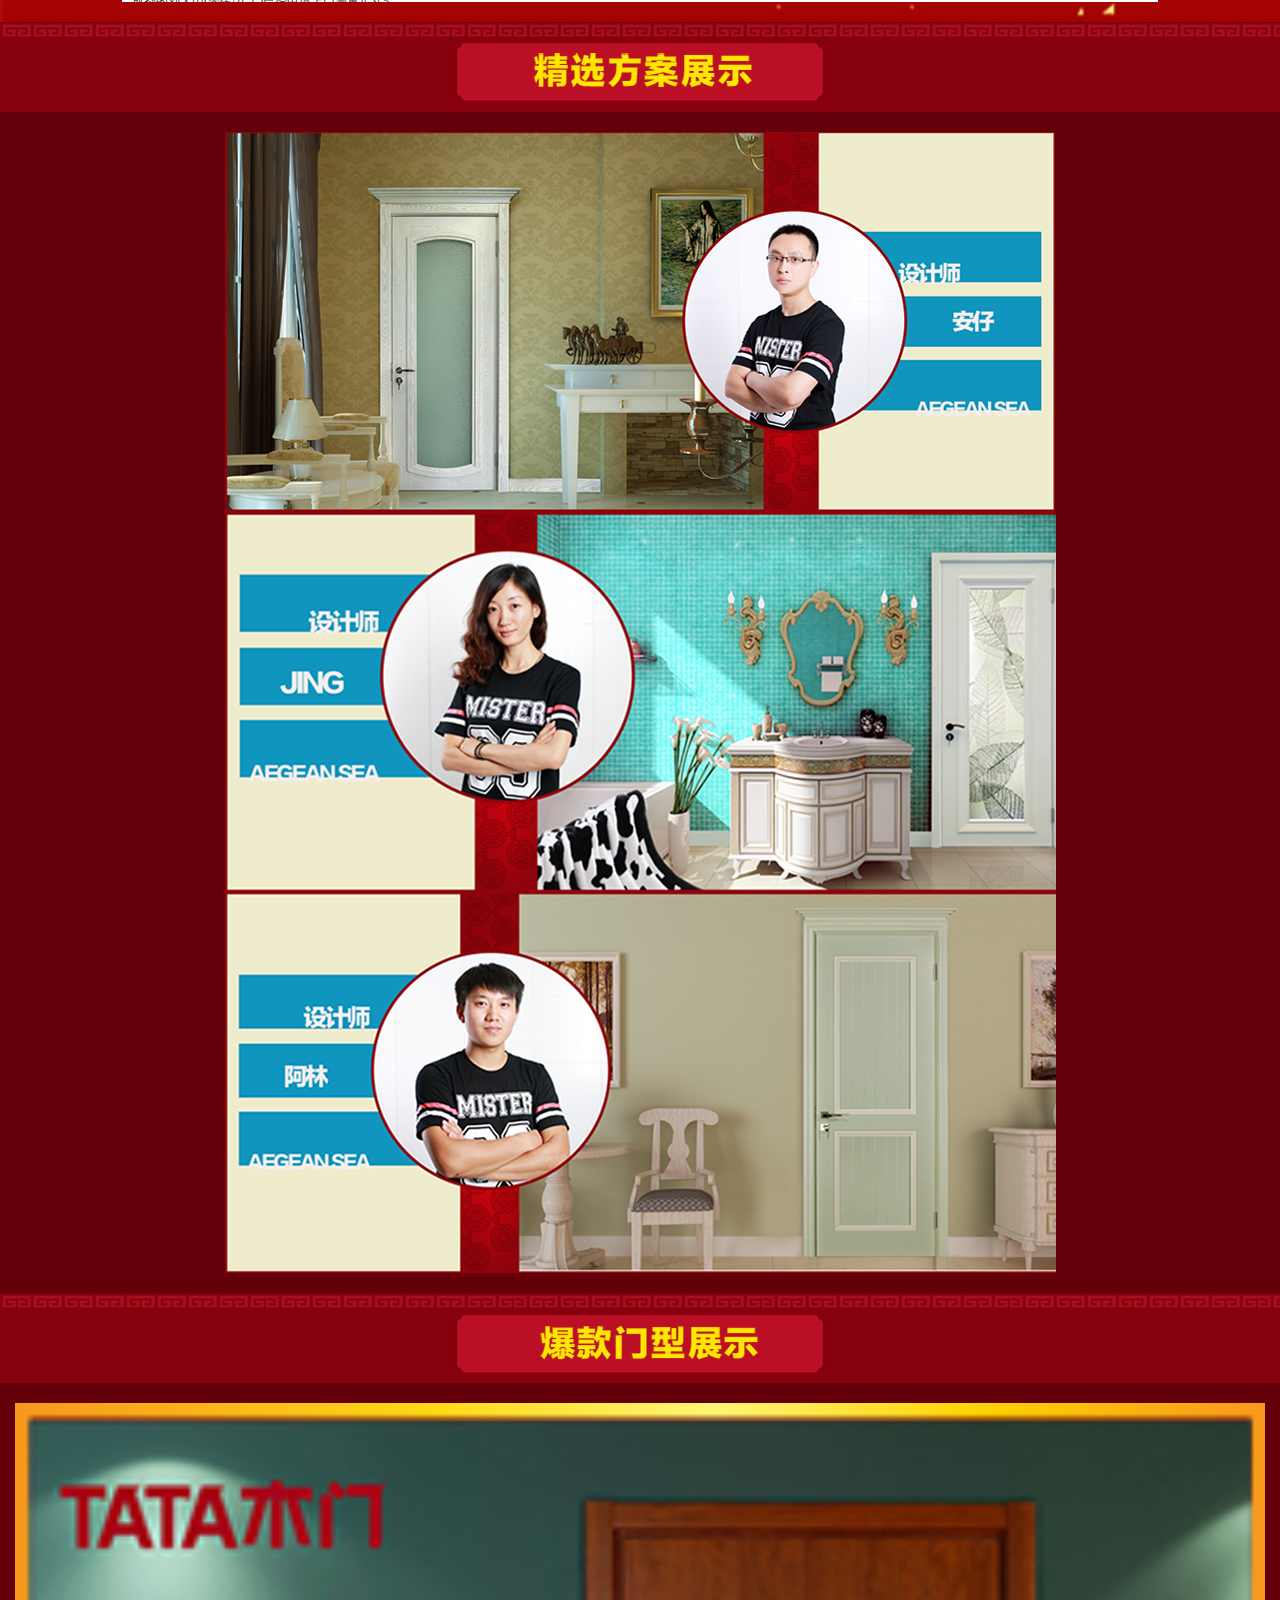
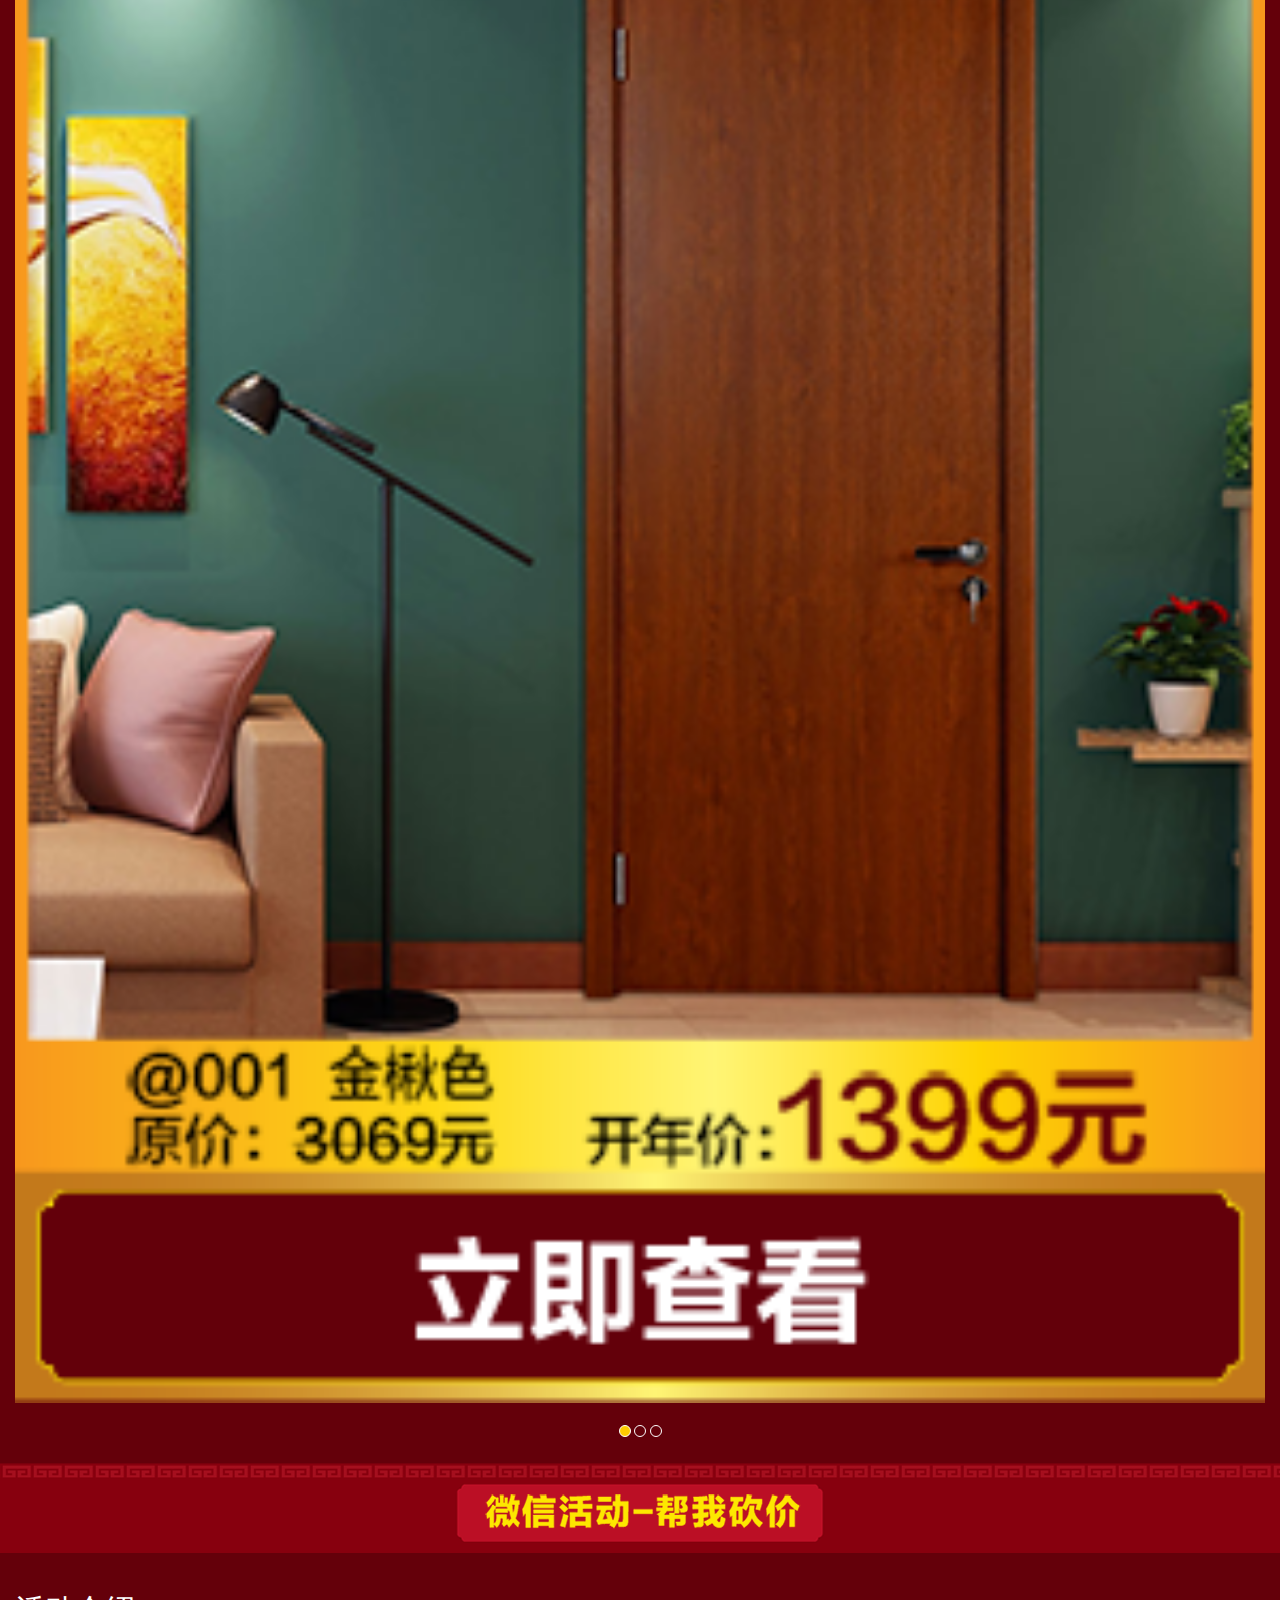
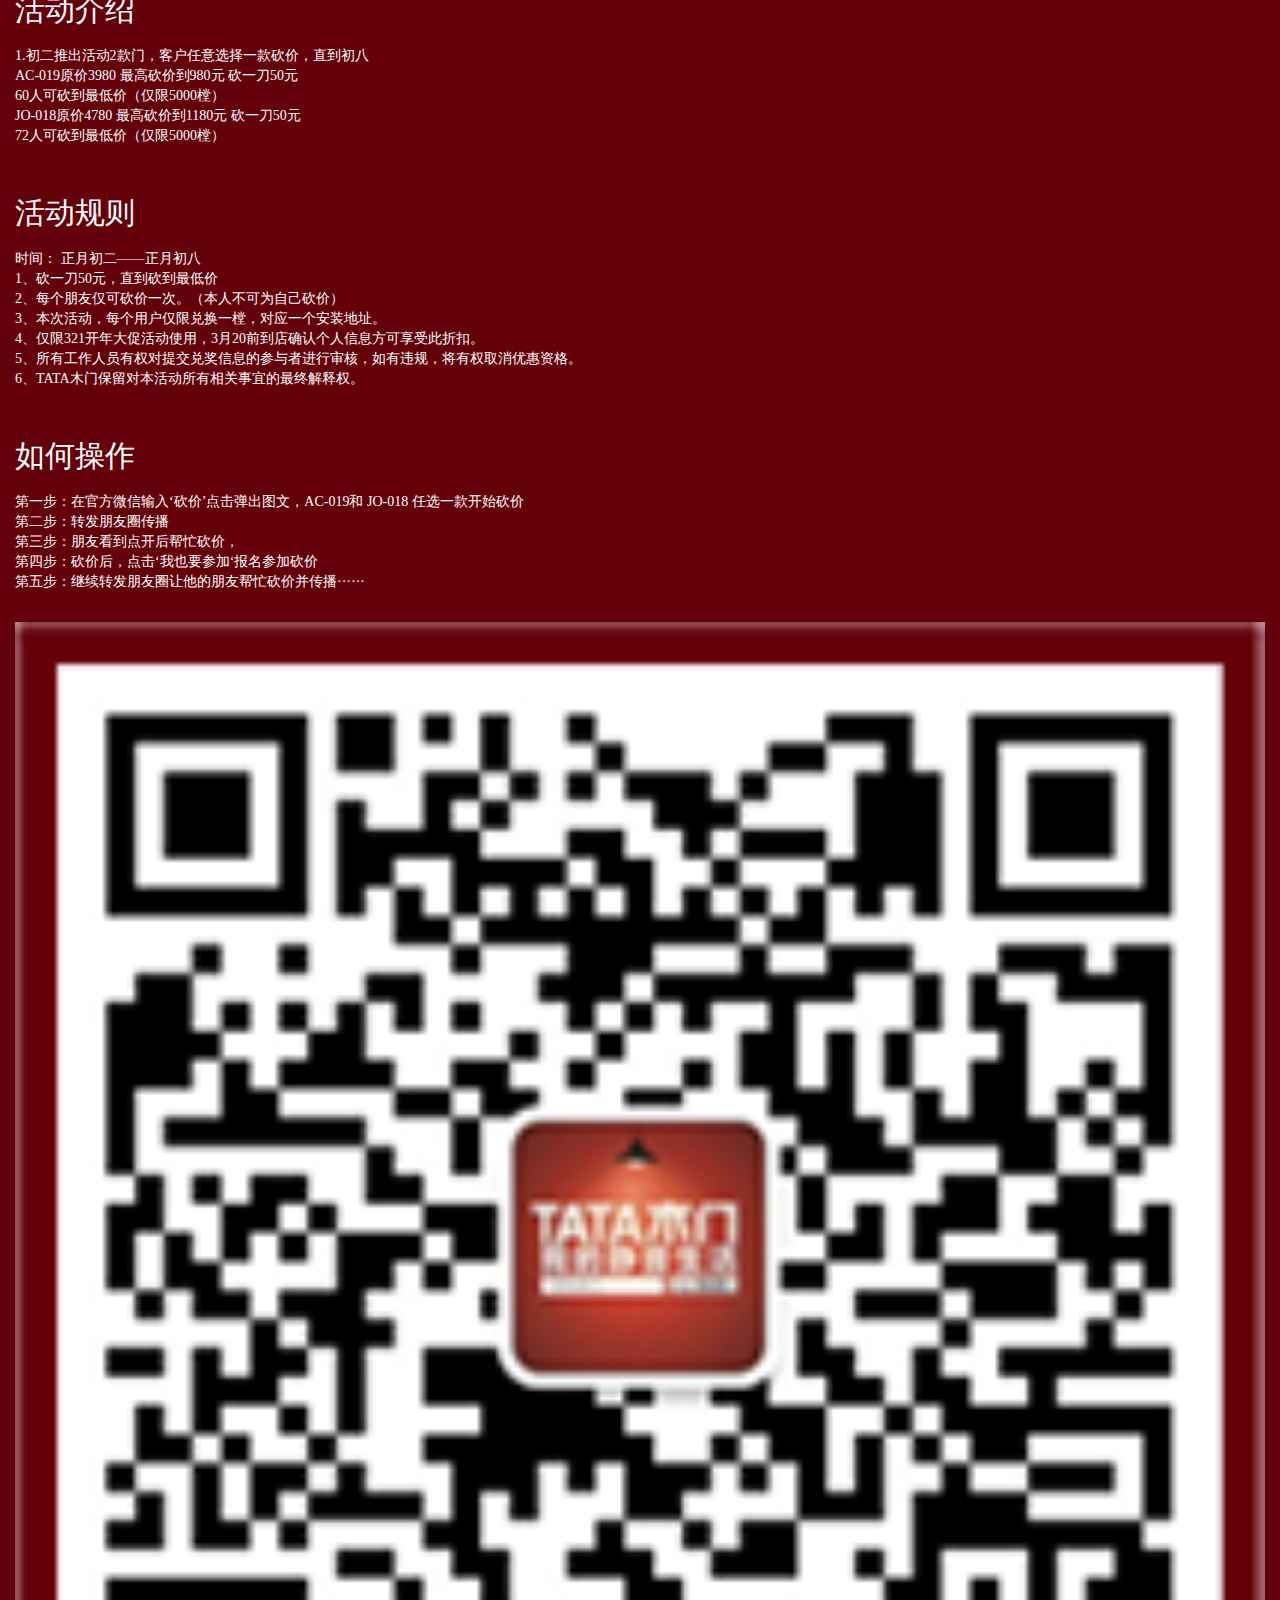
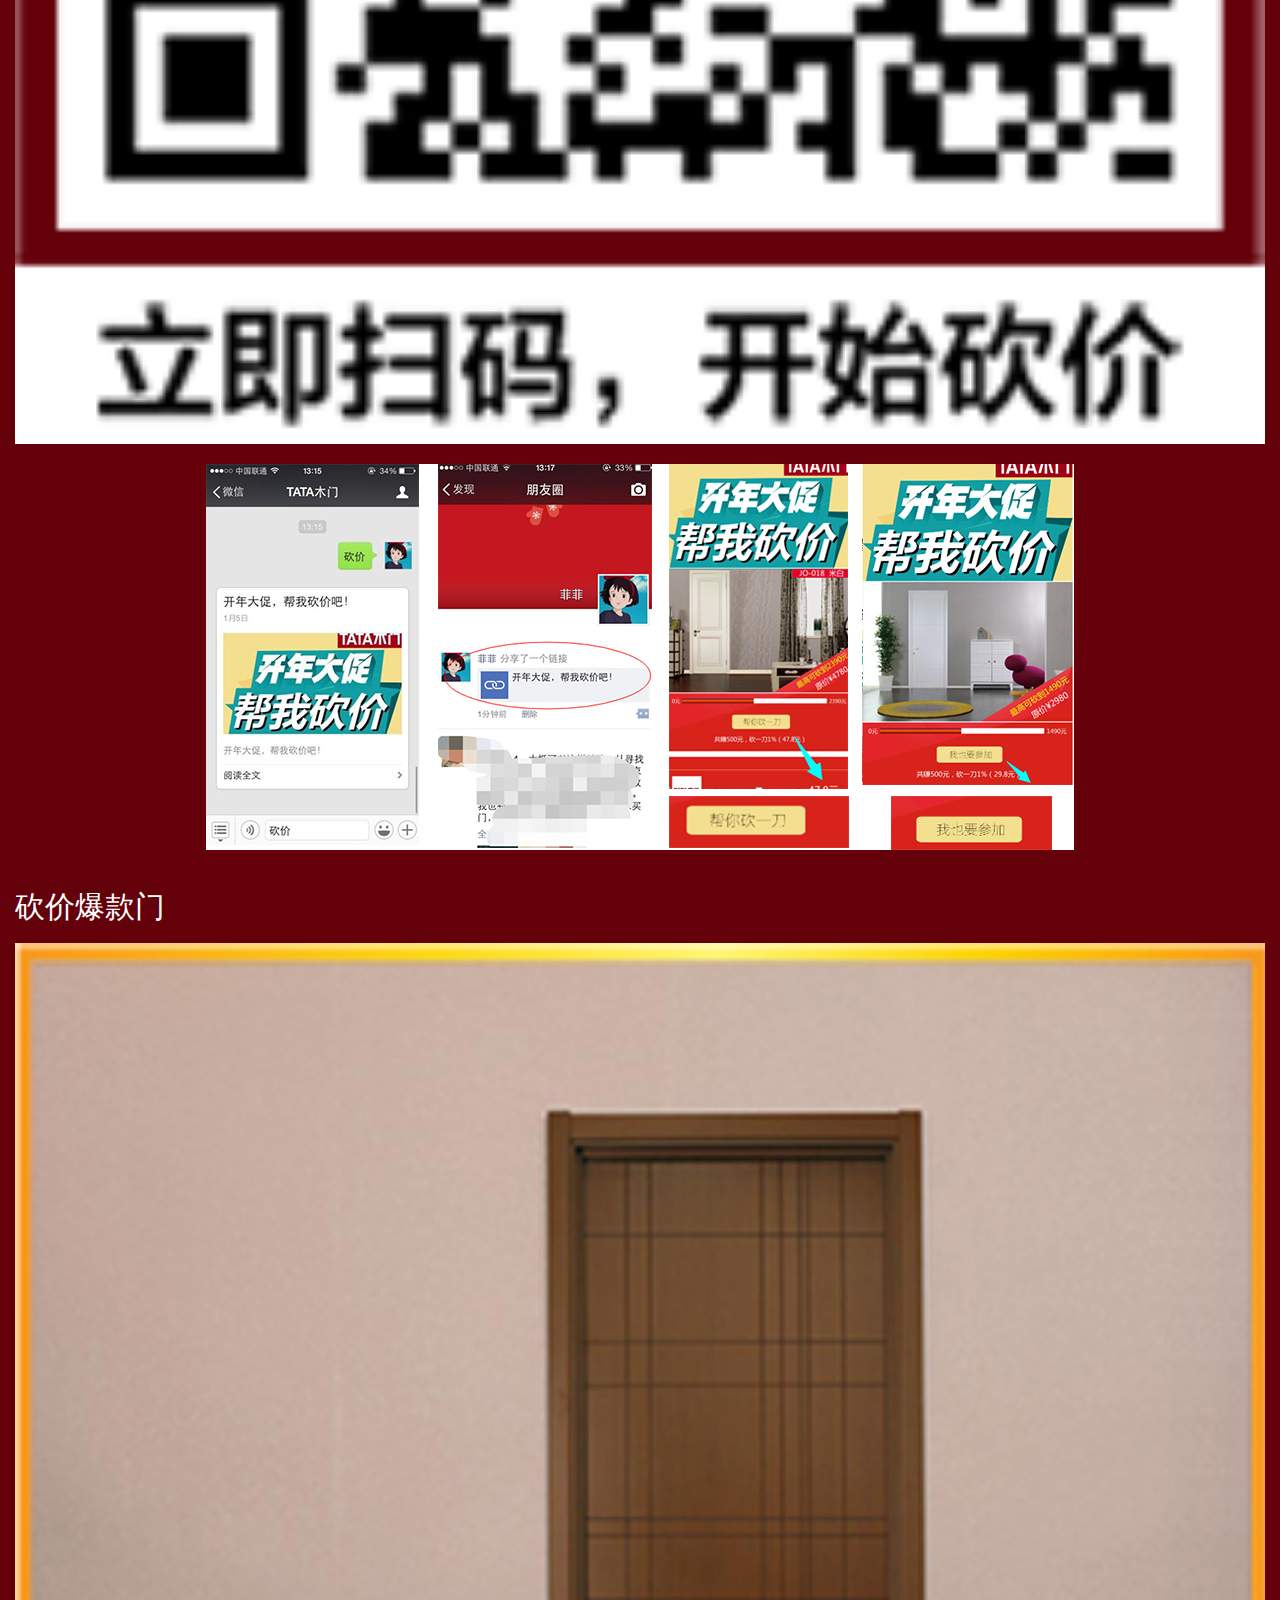
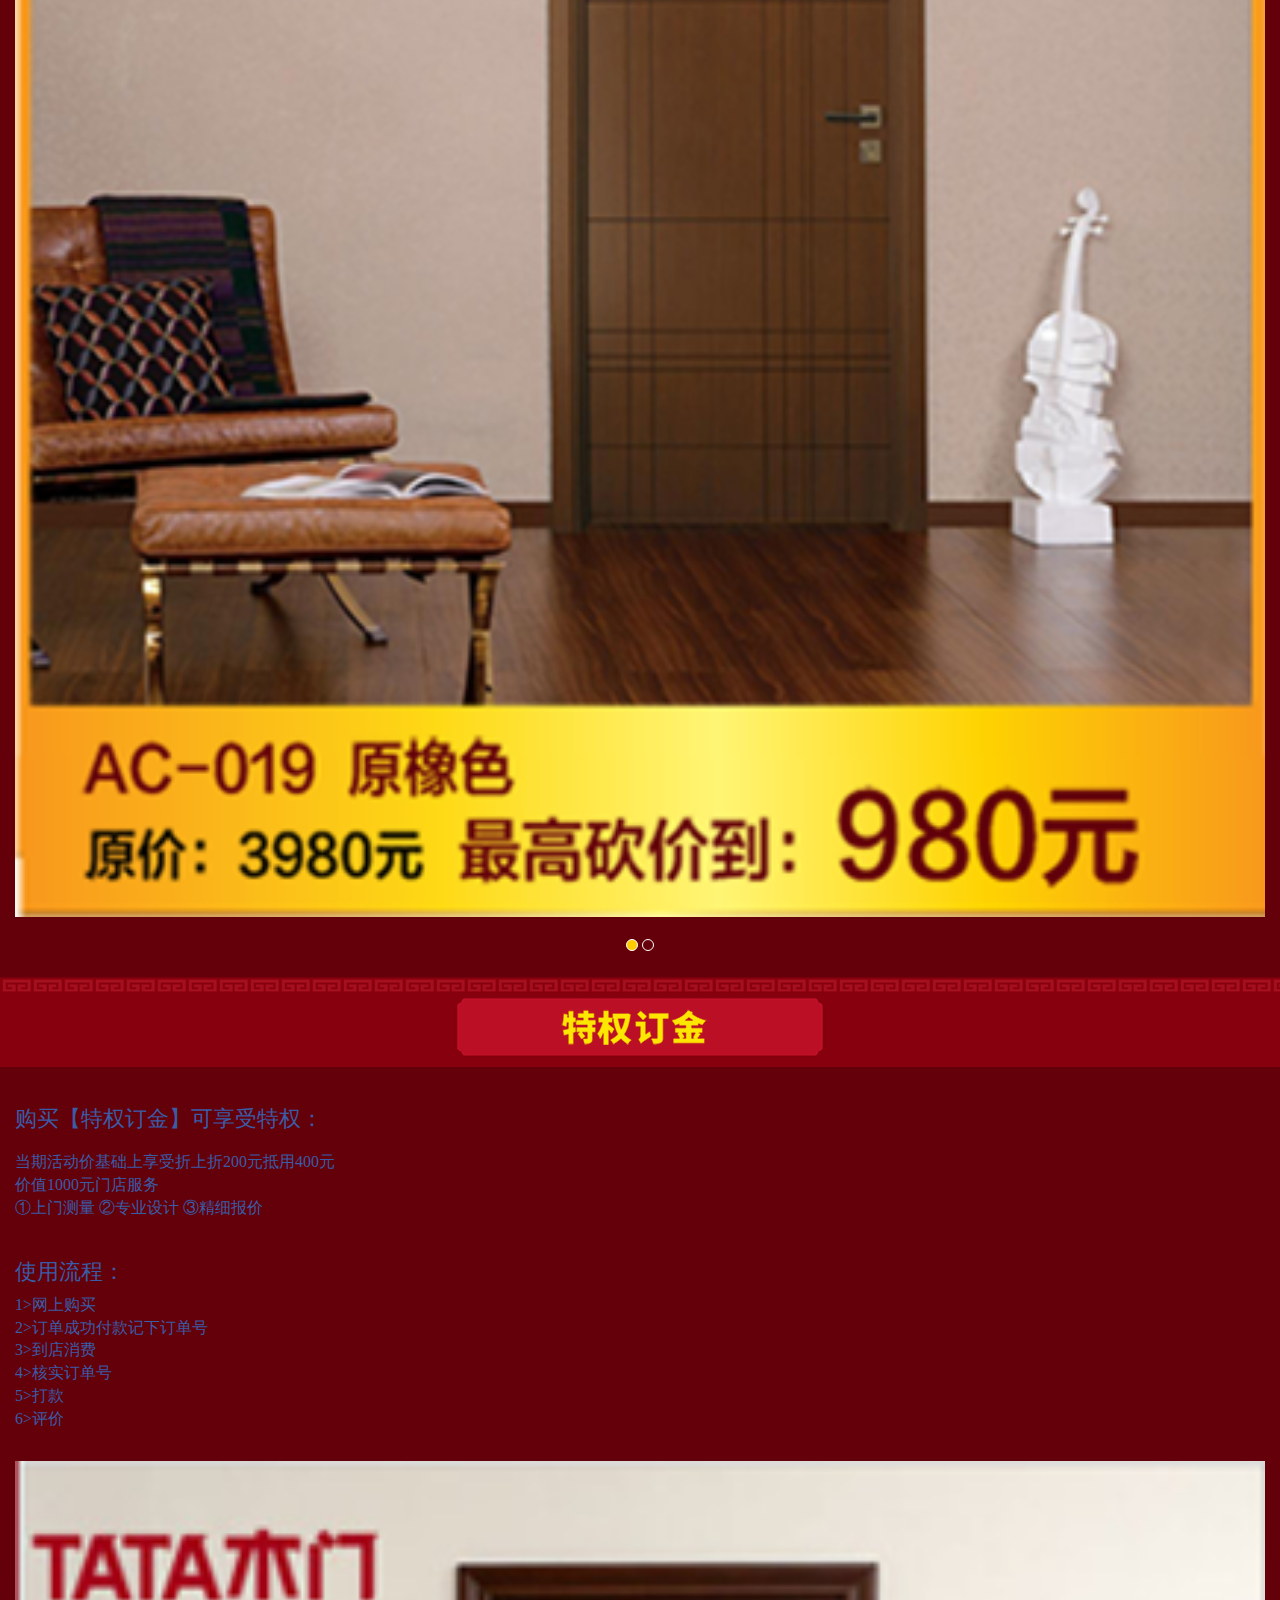
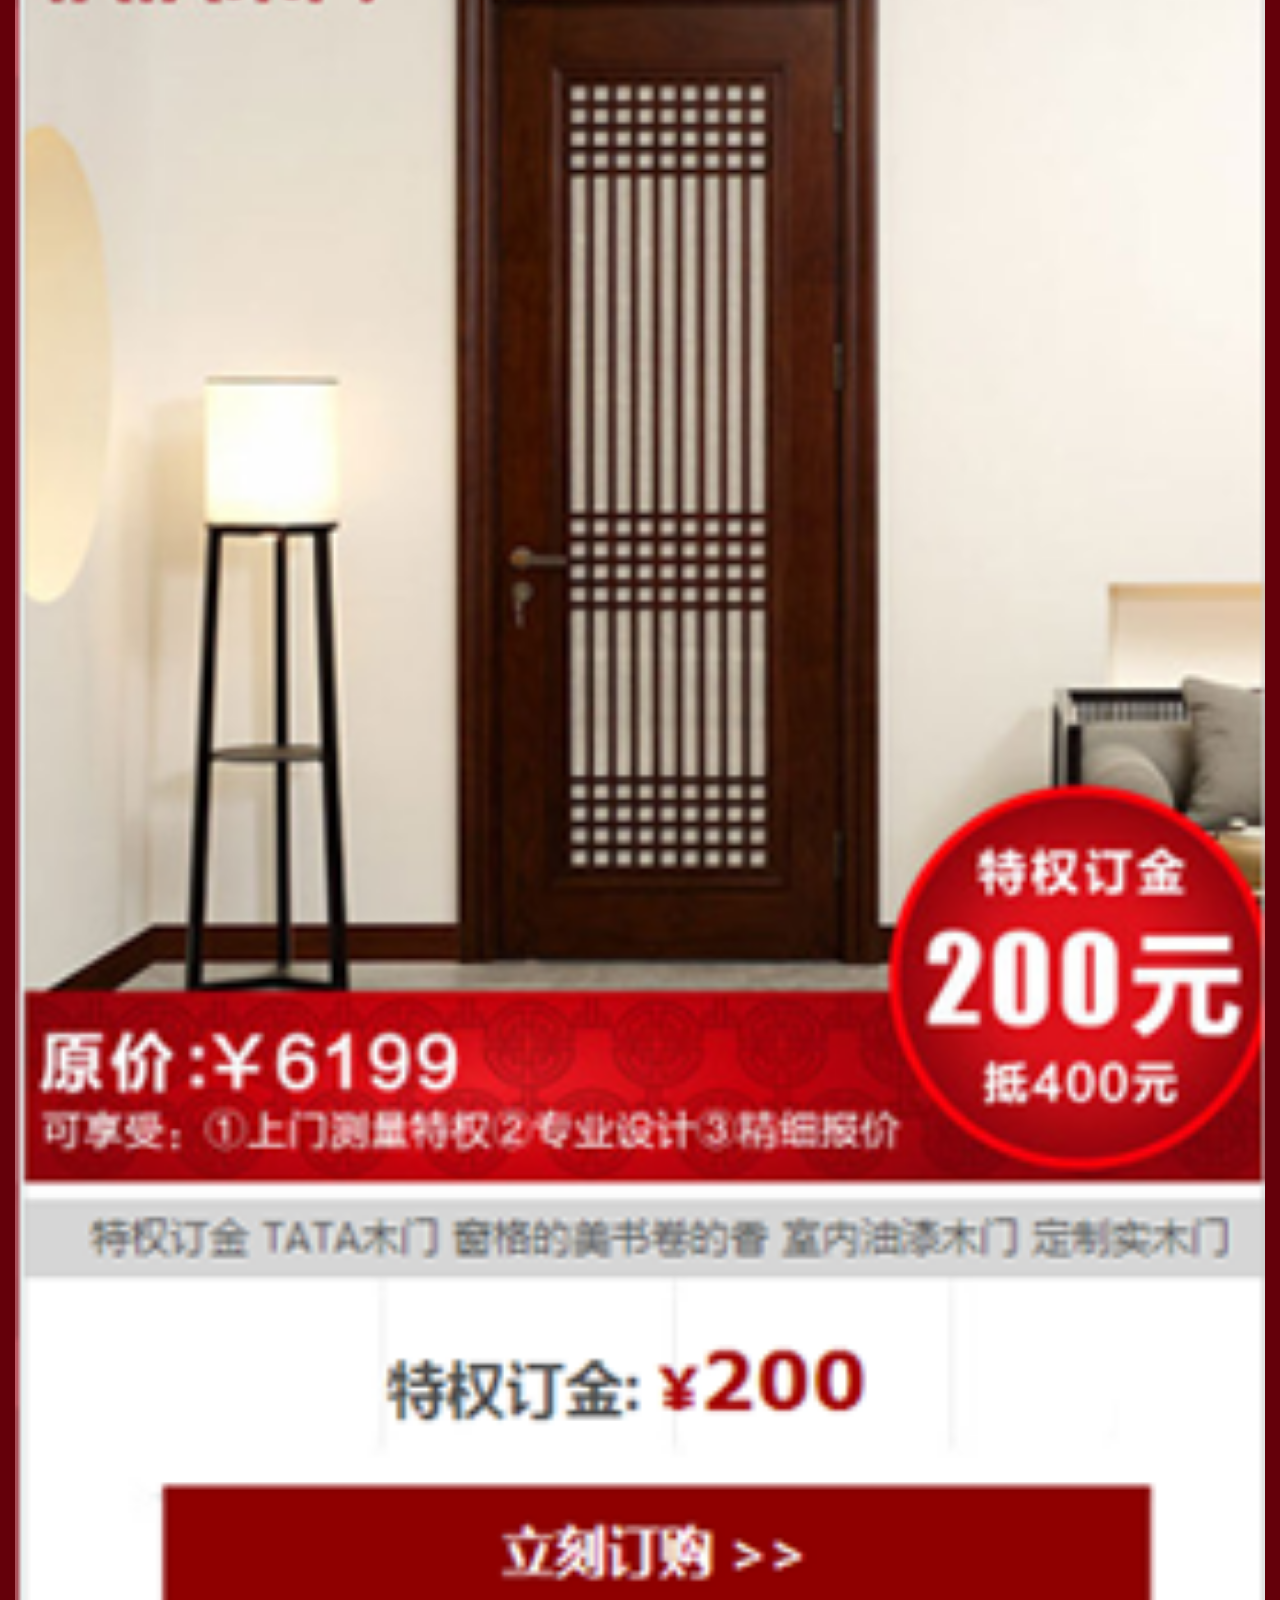
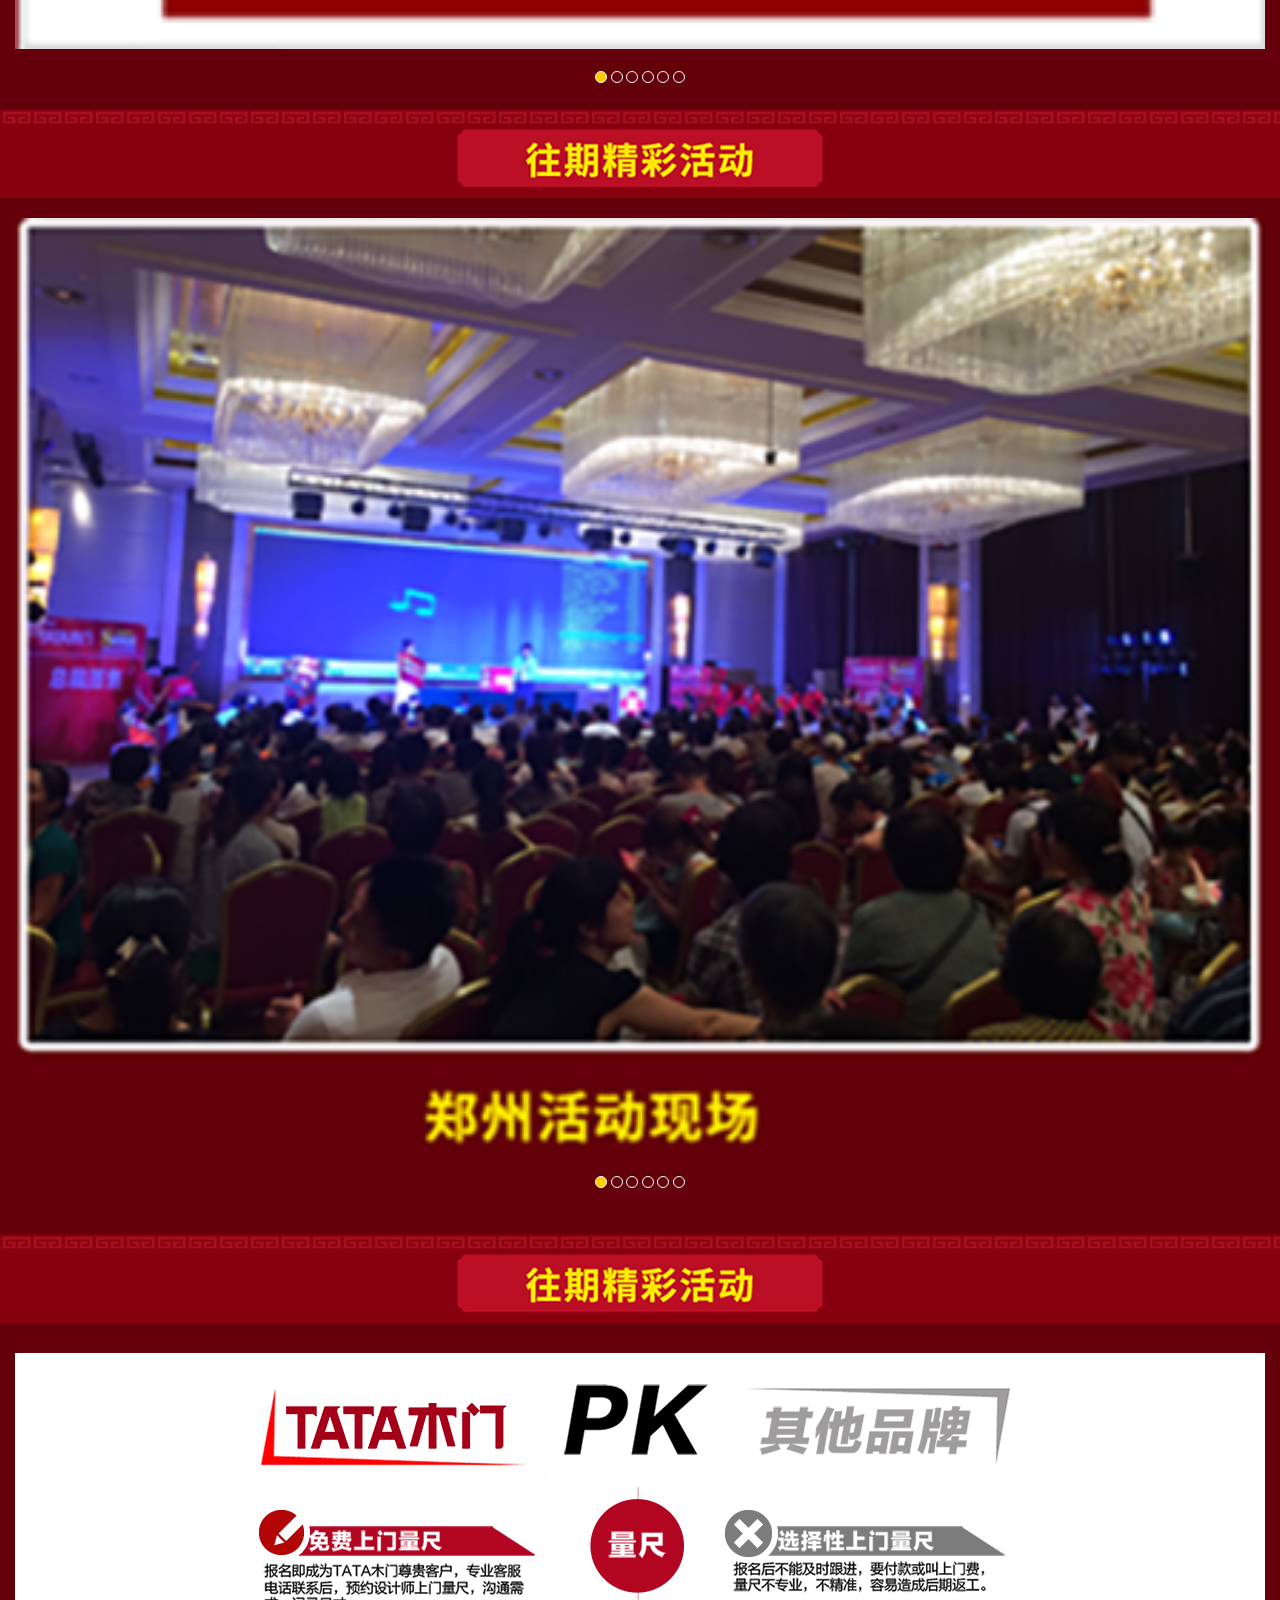
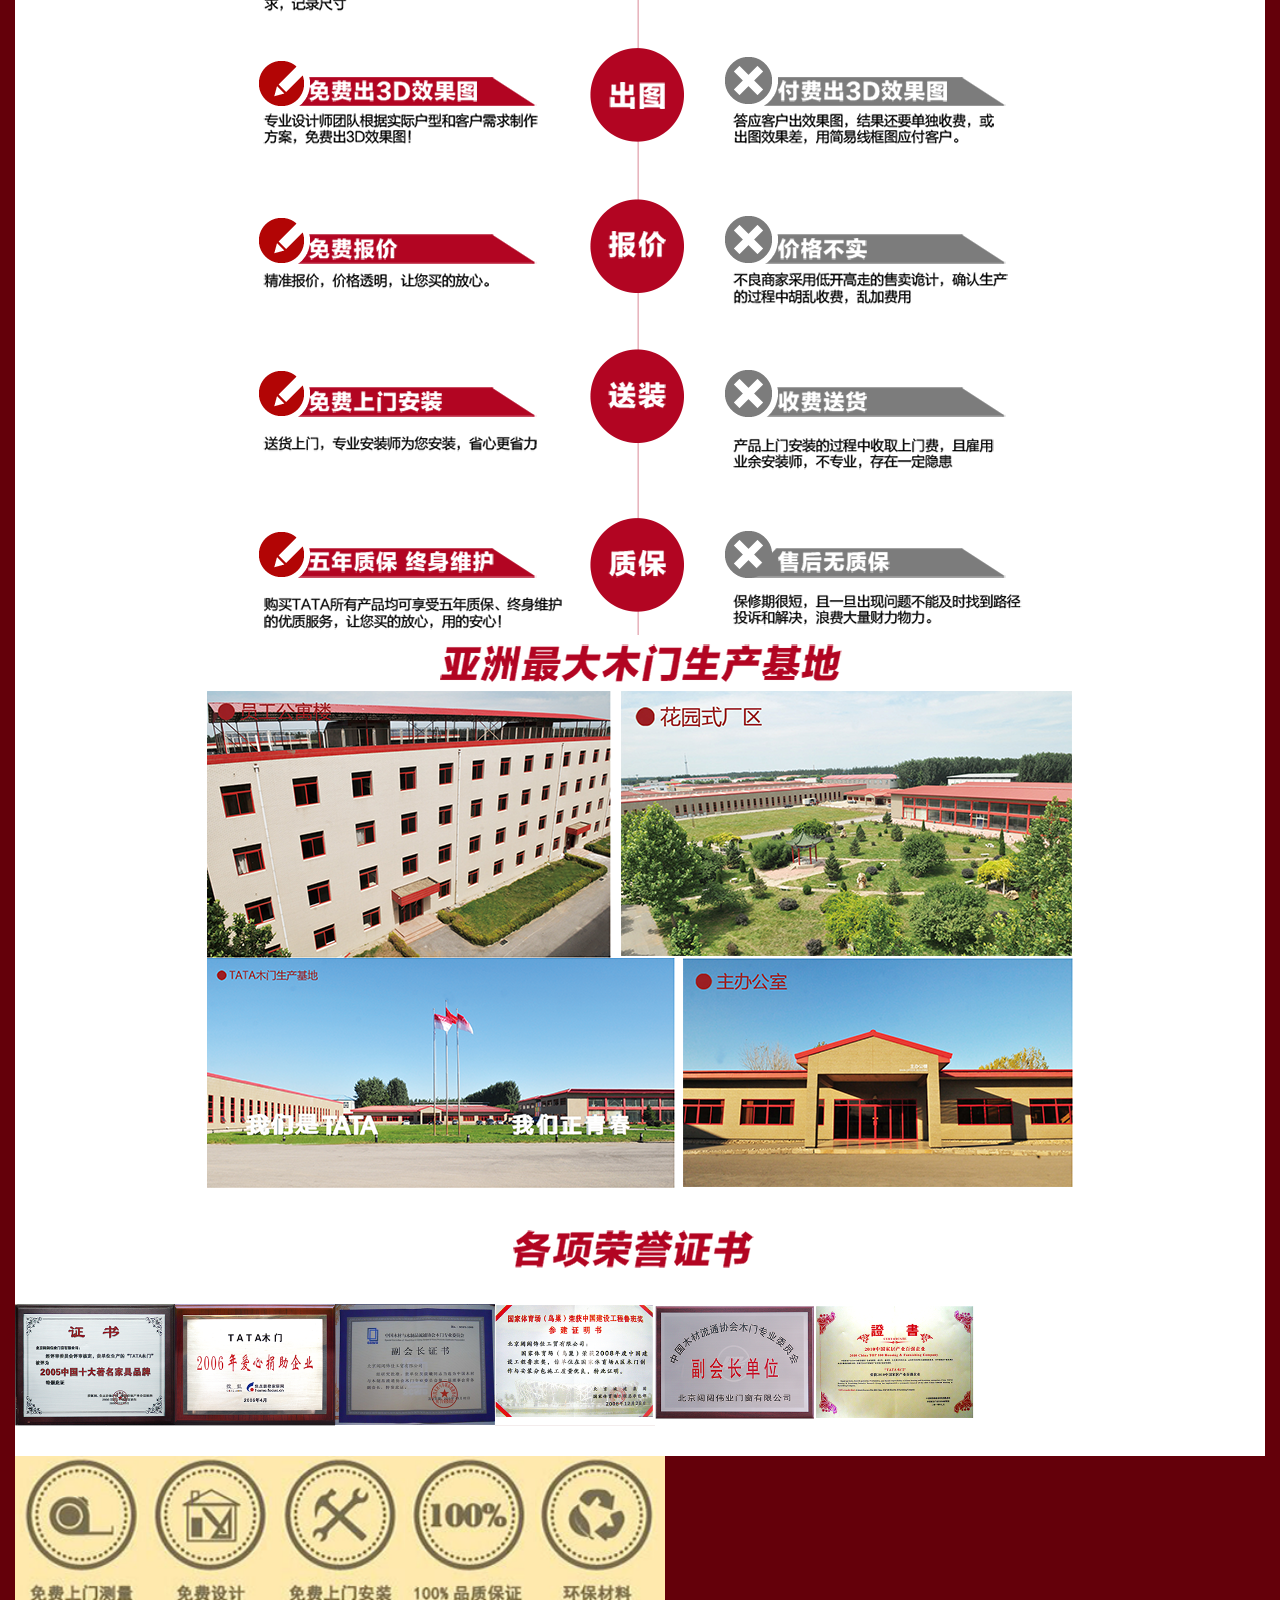
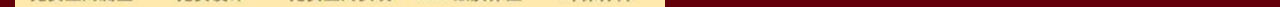
==== commit a56d96d5: "ffff" ====
--- a/index_phone.html
+++ b/index_phone.html
@@ -219,7 +219,7 @@
 
 				</p>
 				<div class="blank20"></div>
-				 <img src="phoneimages/erweima.png" class=" img-responsive marginauto">
+				 <img src="phoneimages/erweima.png" class=" img-responsive marginauto" style="width: 100%;">
 				<div class="blank20"></div>
 				<img src="phoneimages/tata_44.png" class=" img-responsive marginauto">
 				<div class="blank20"></div>
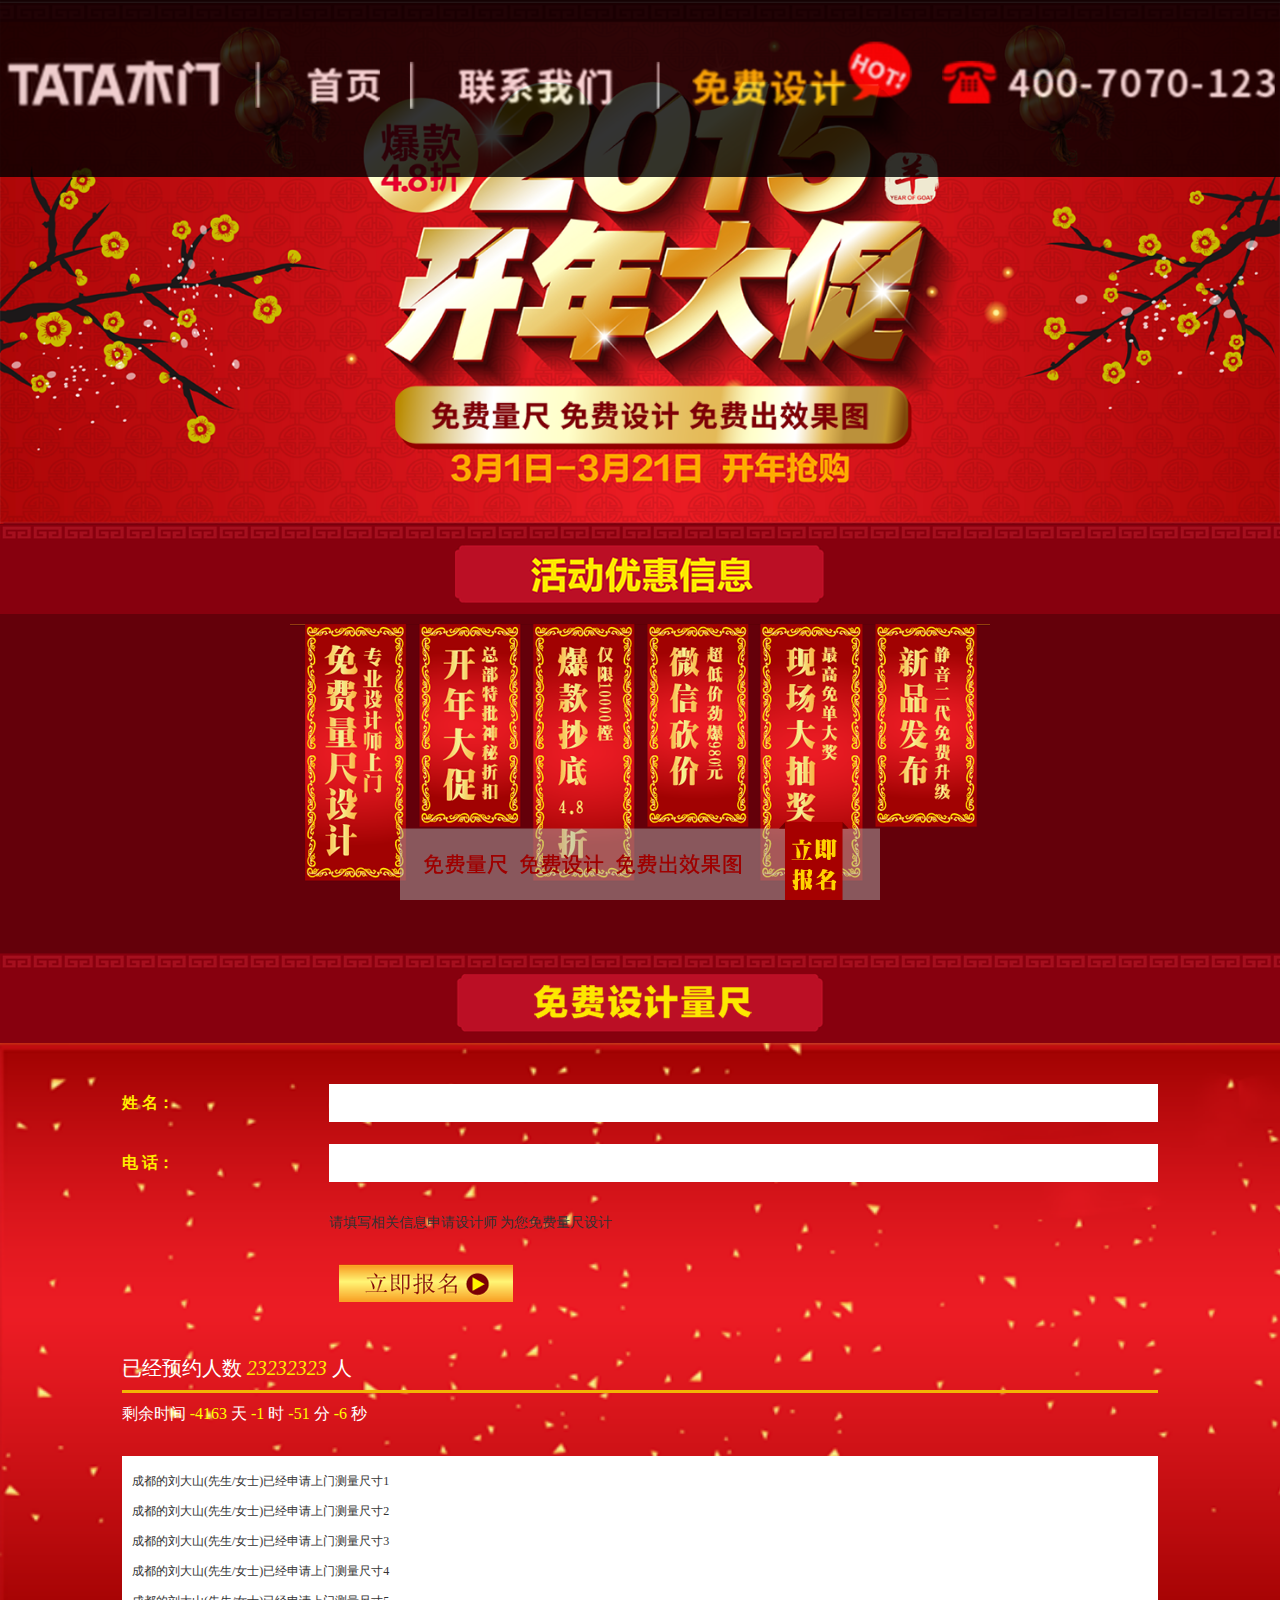
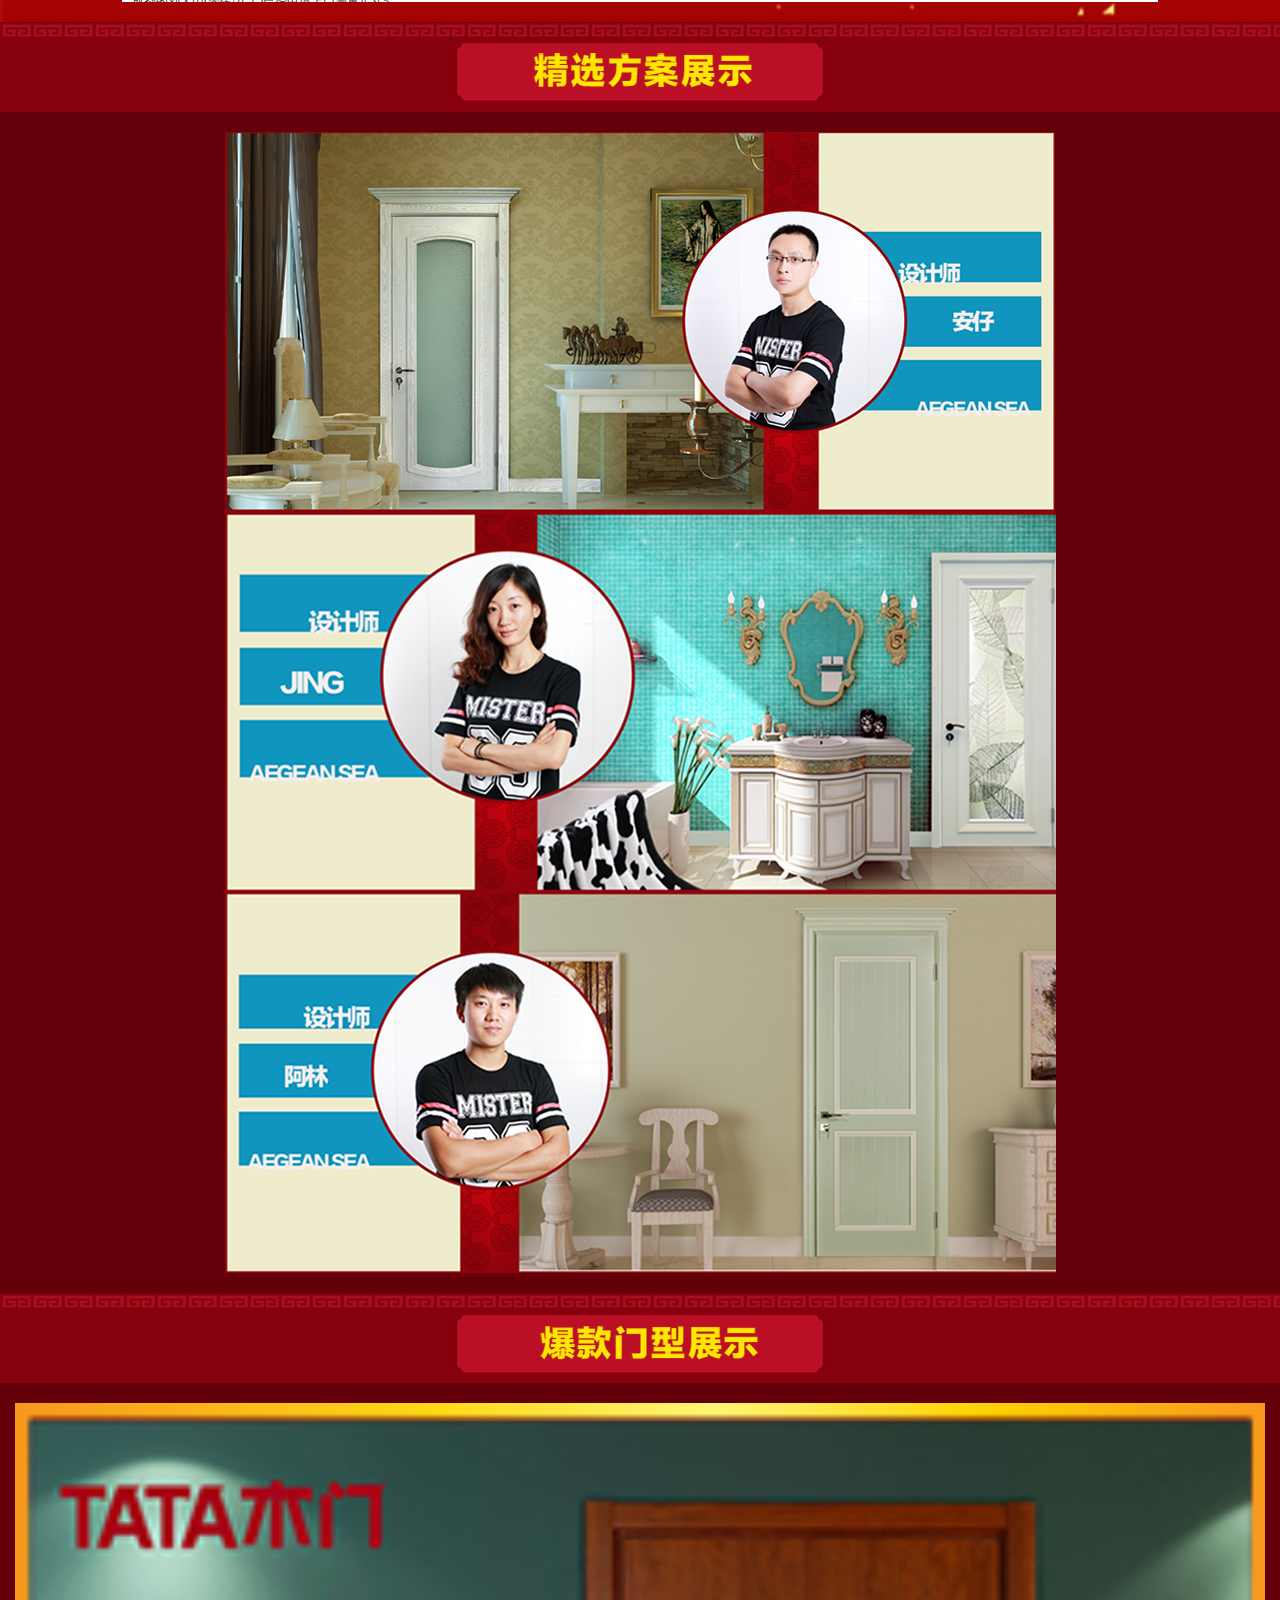
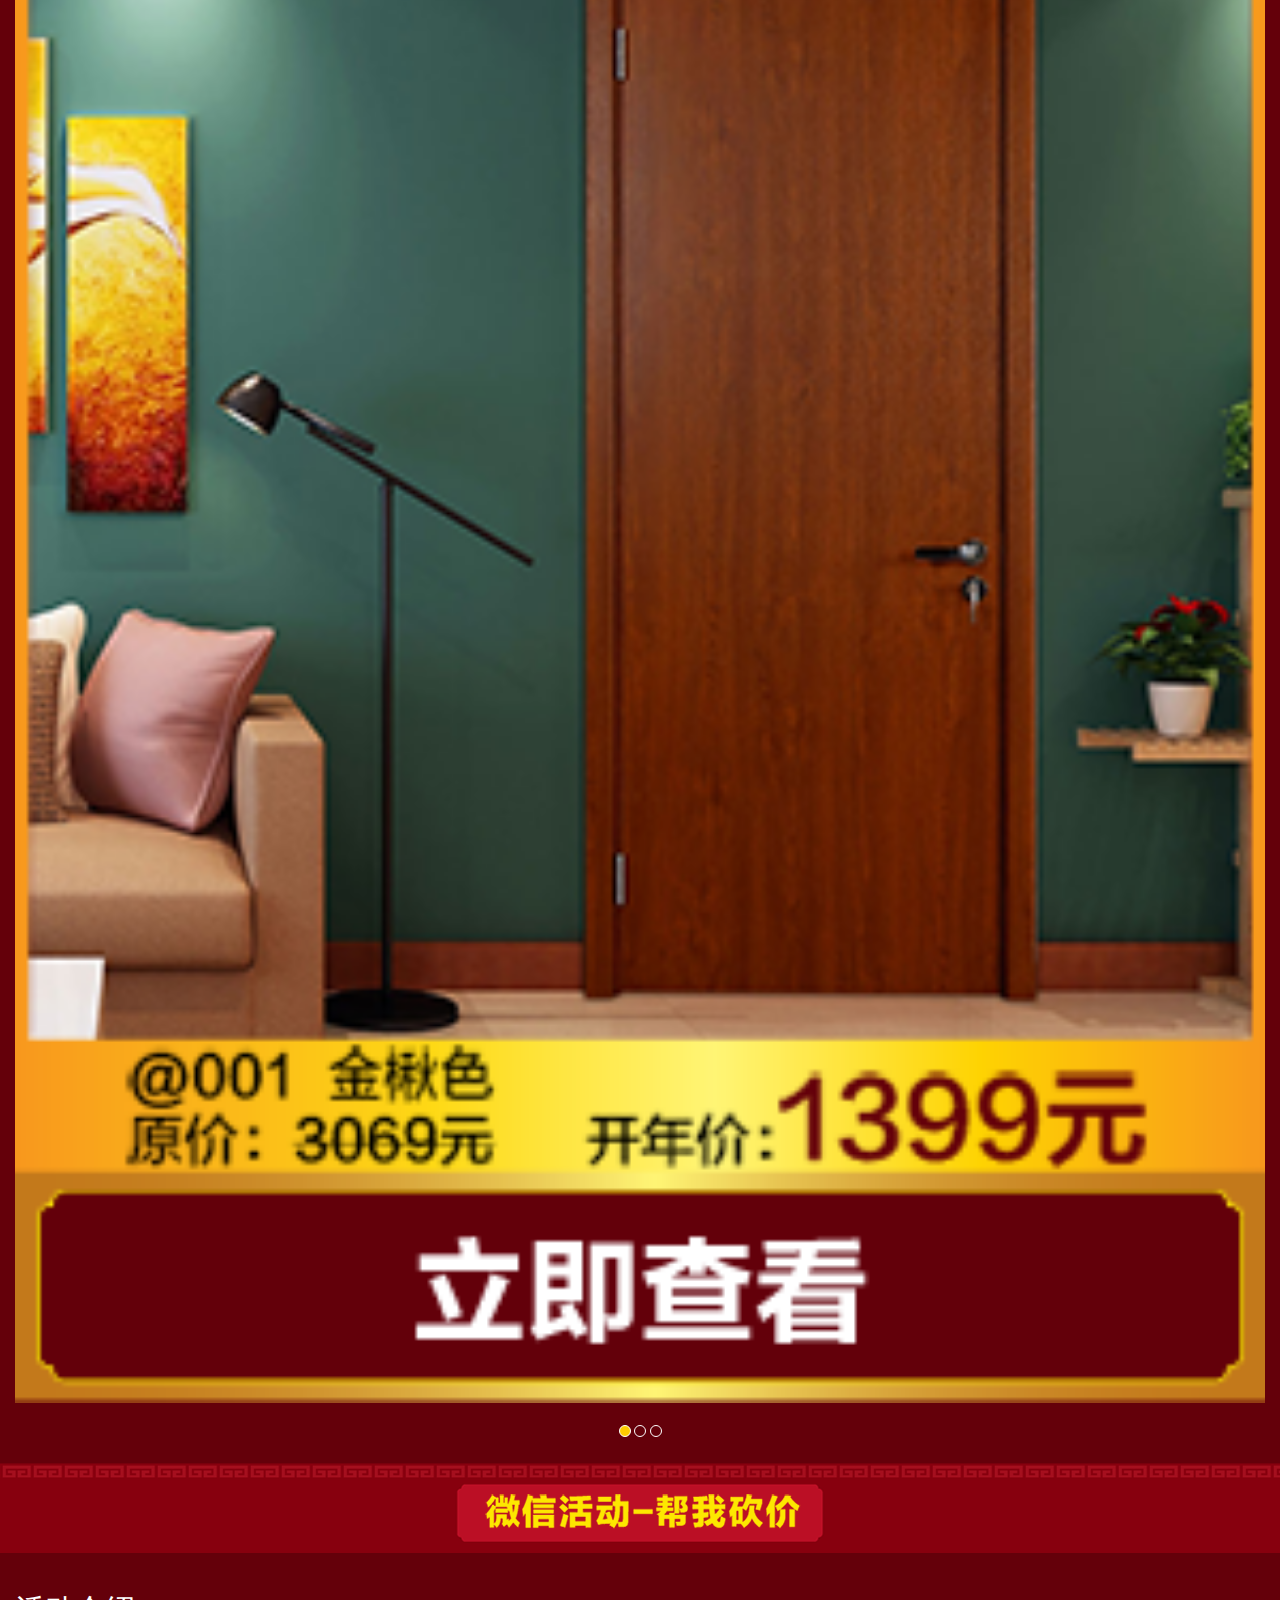
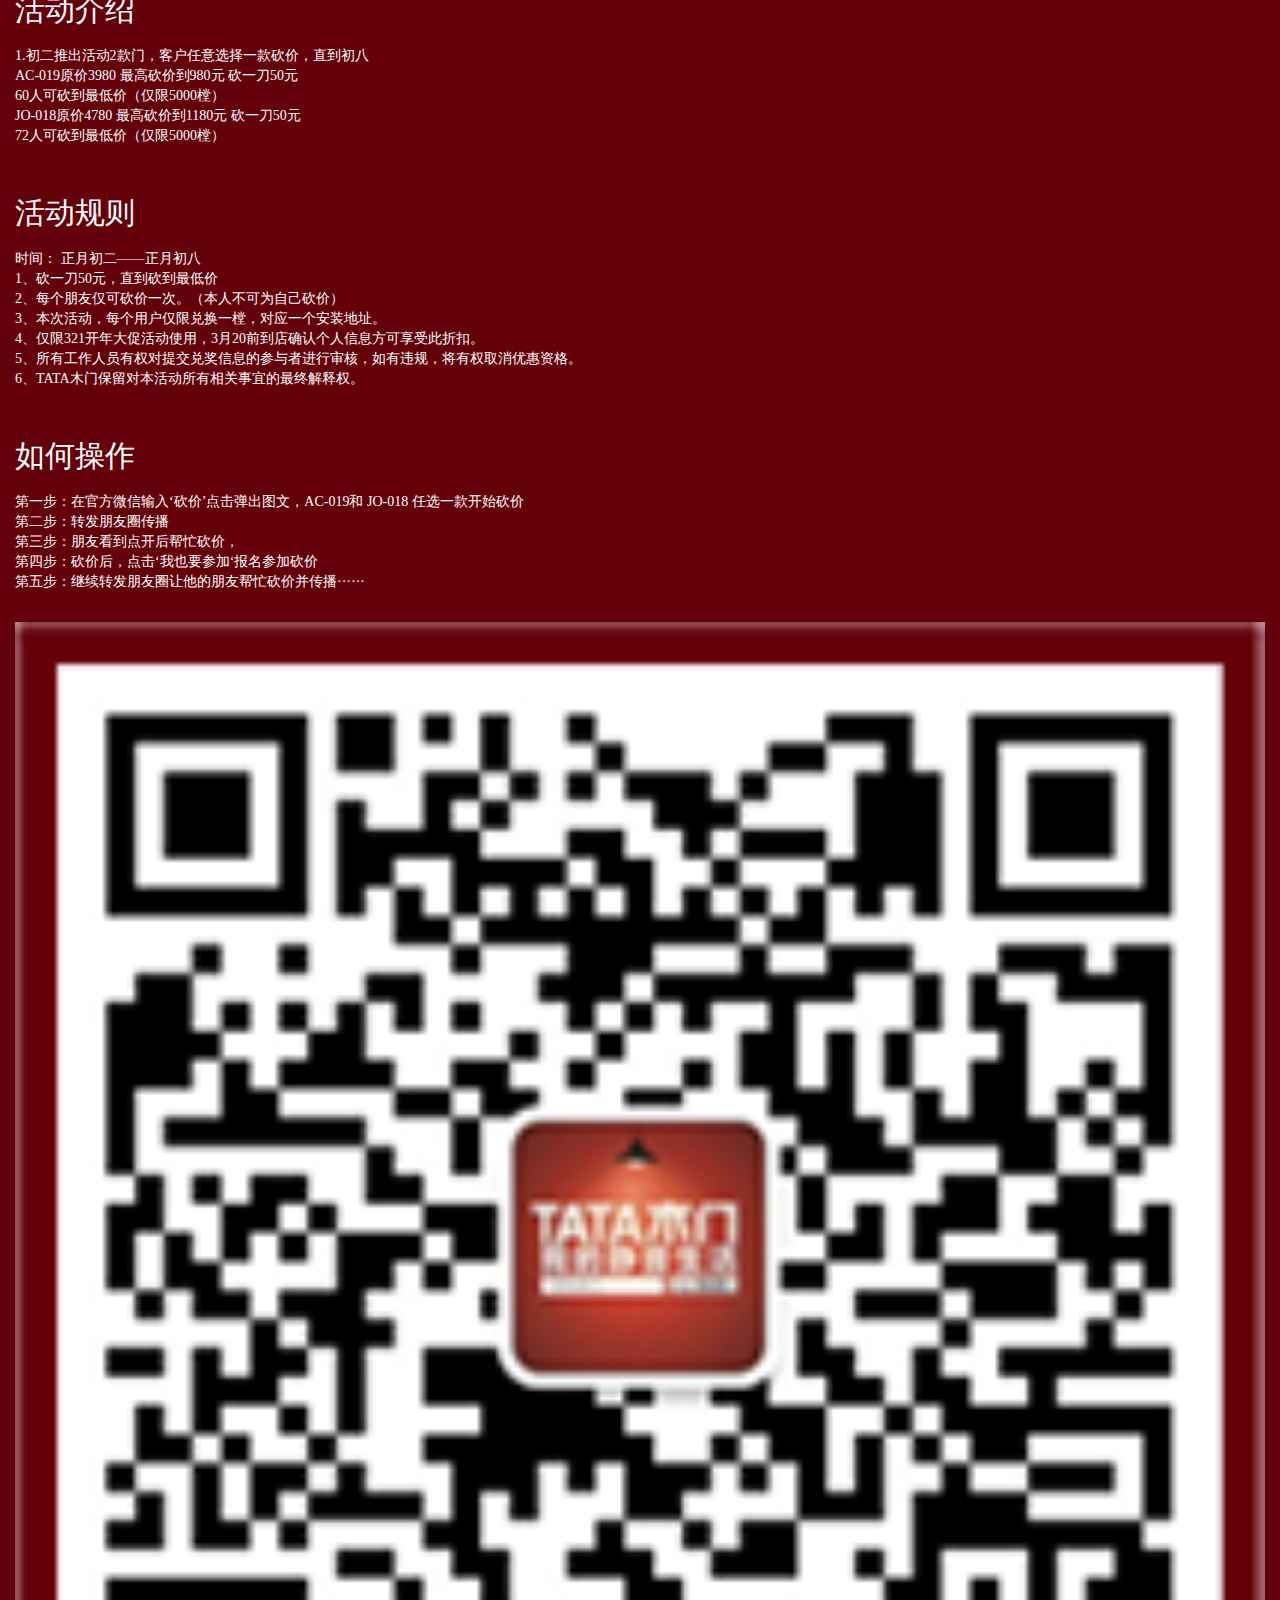
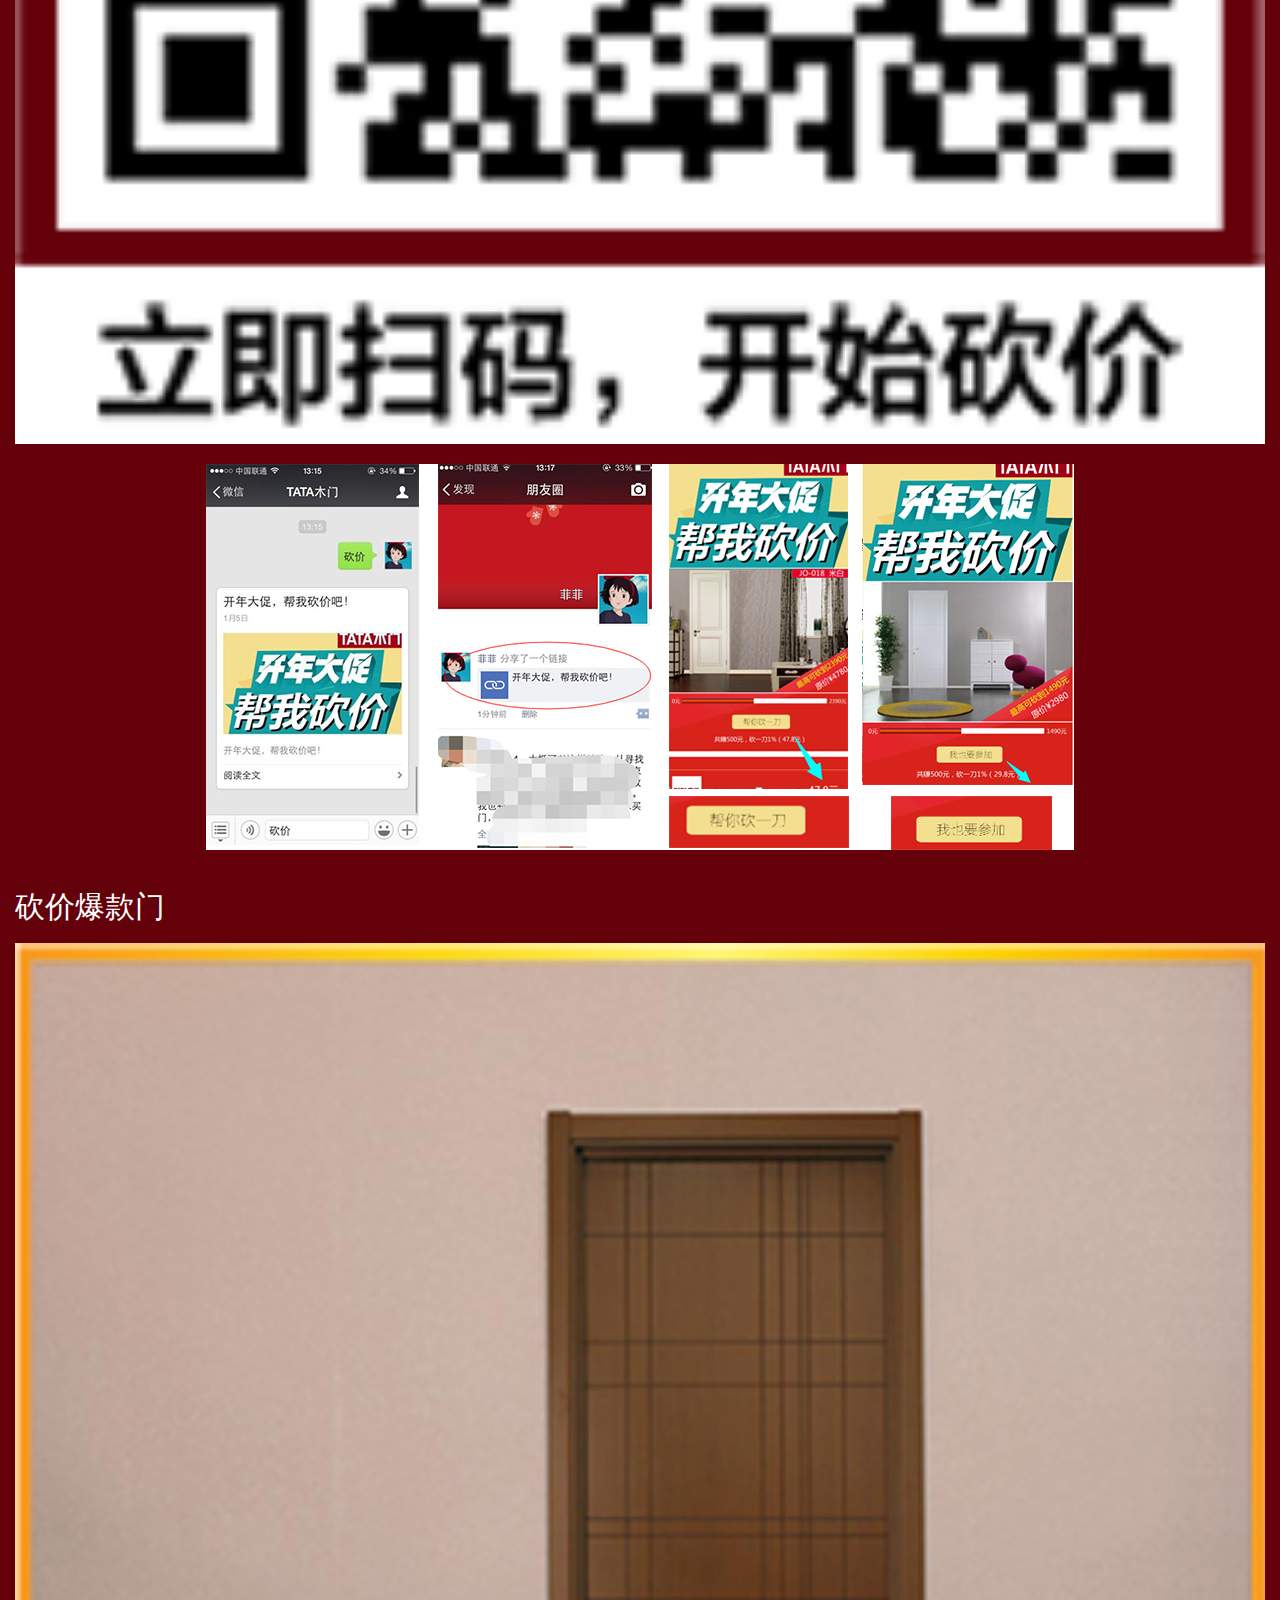
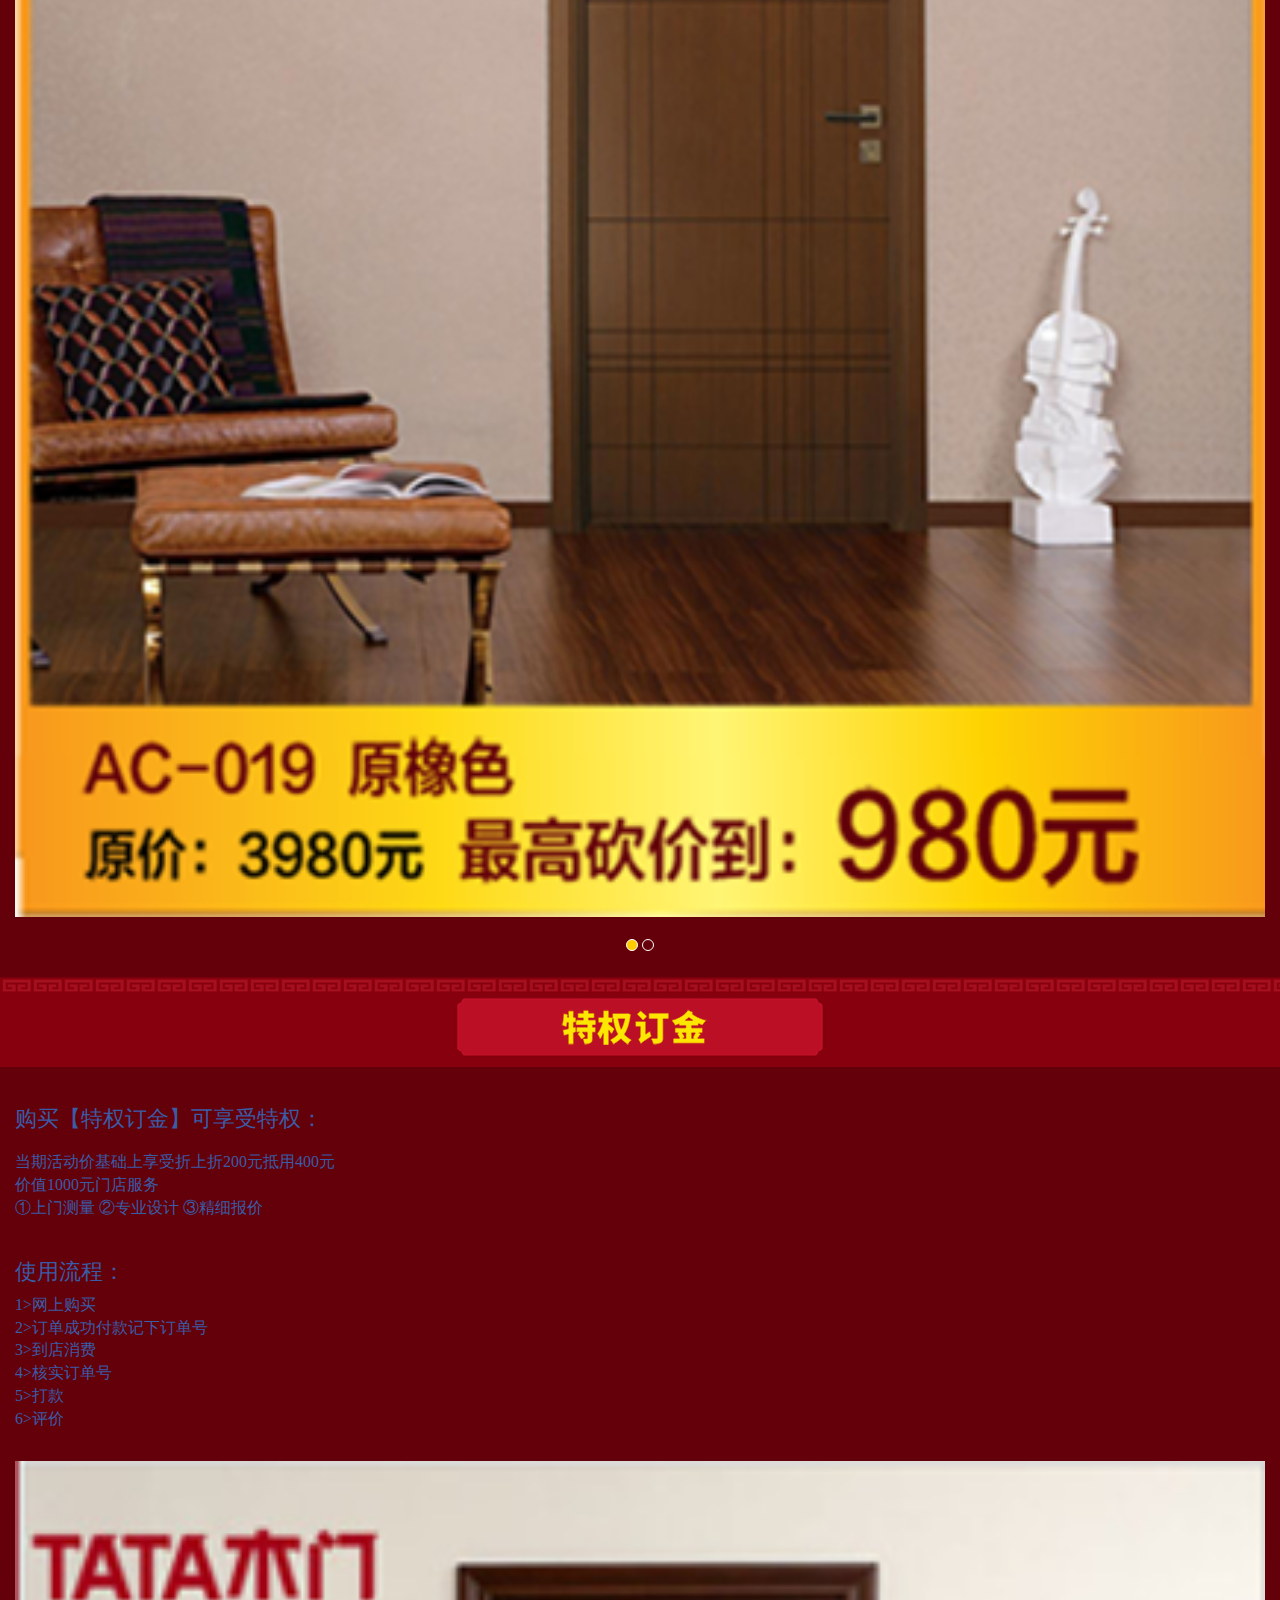
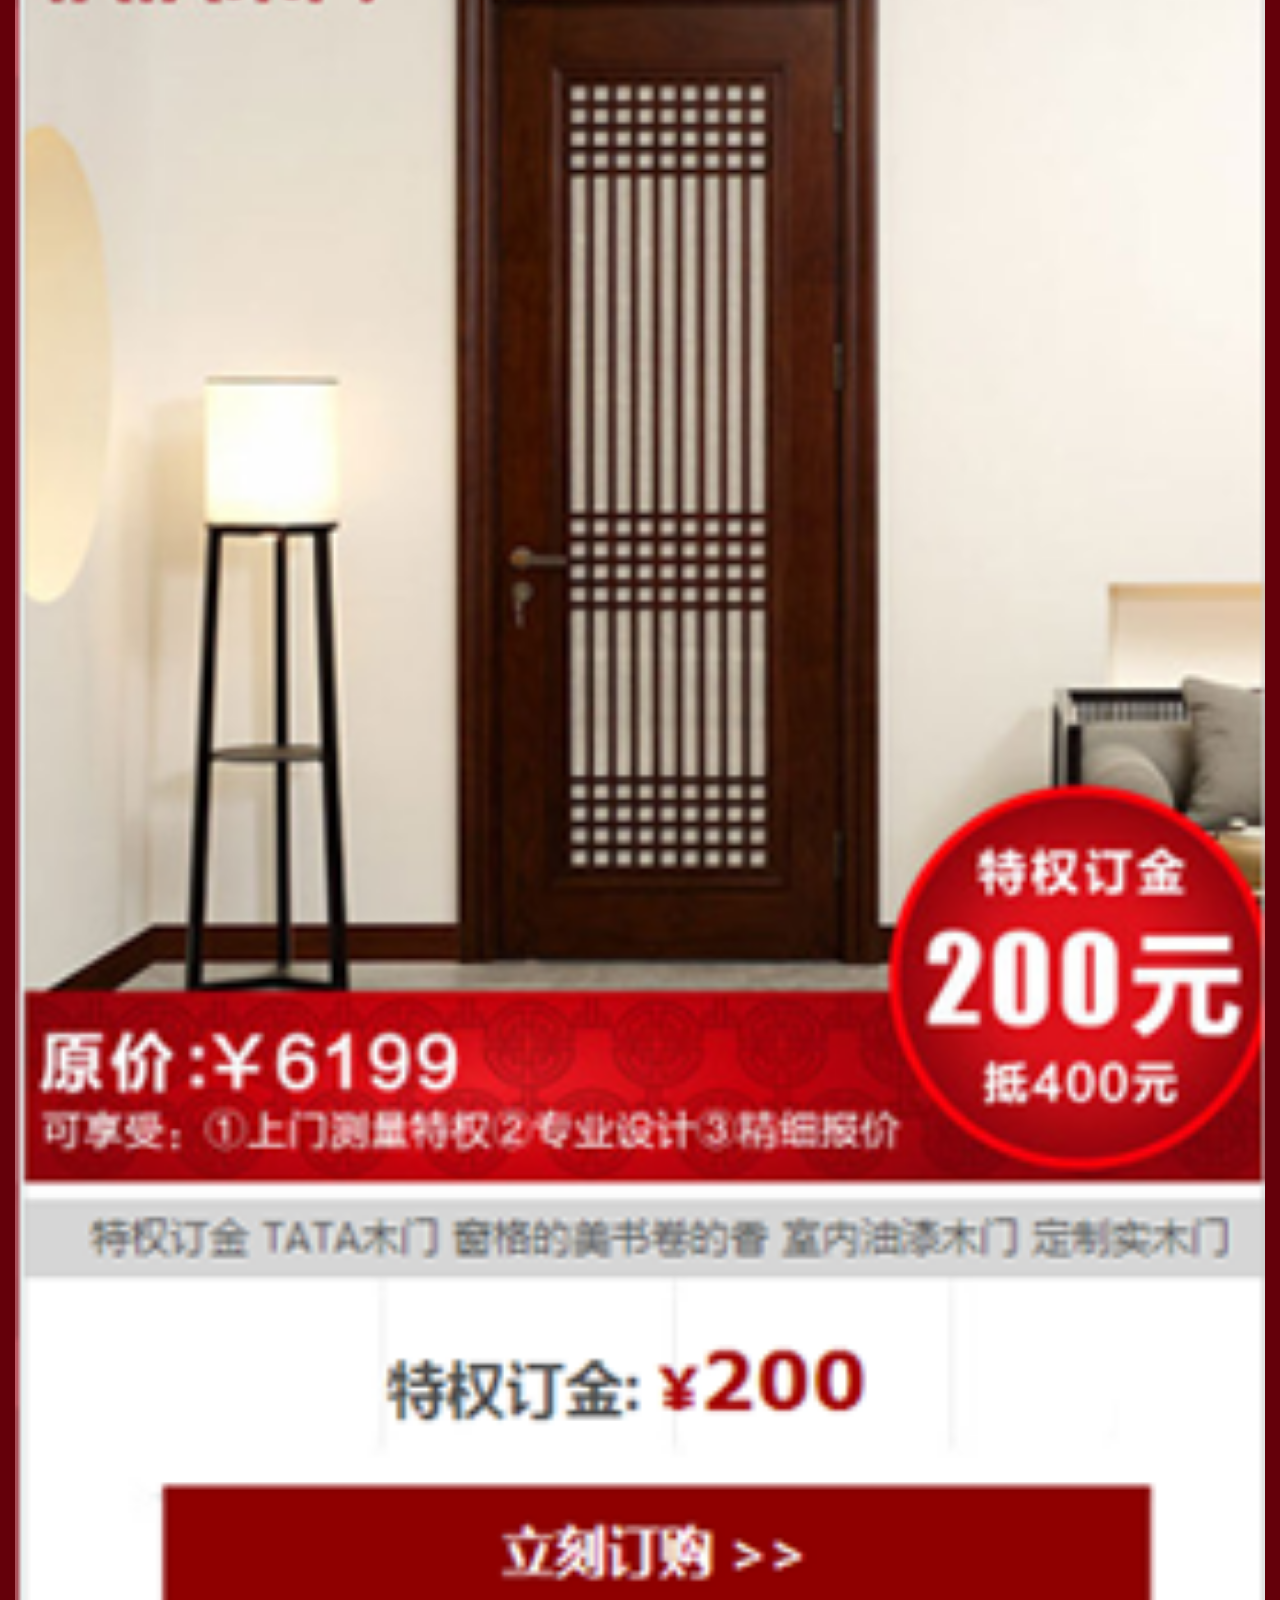
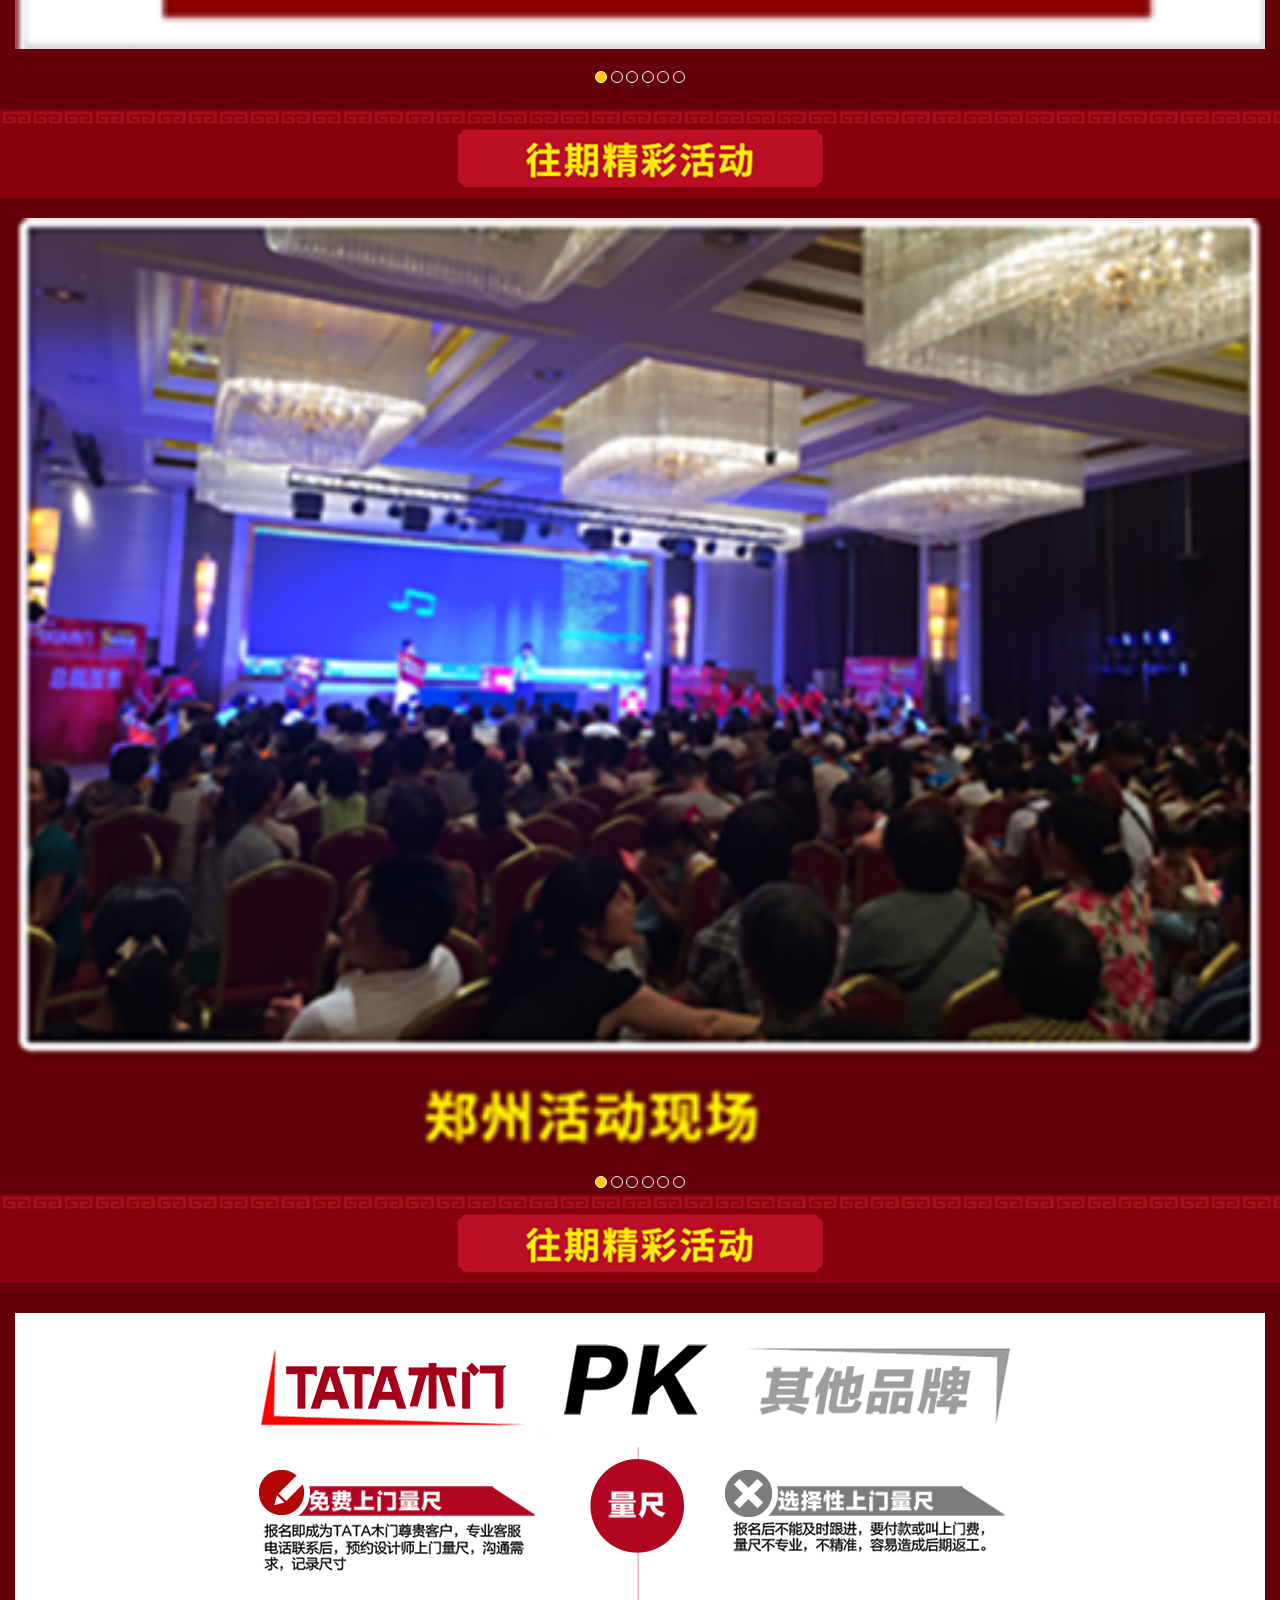
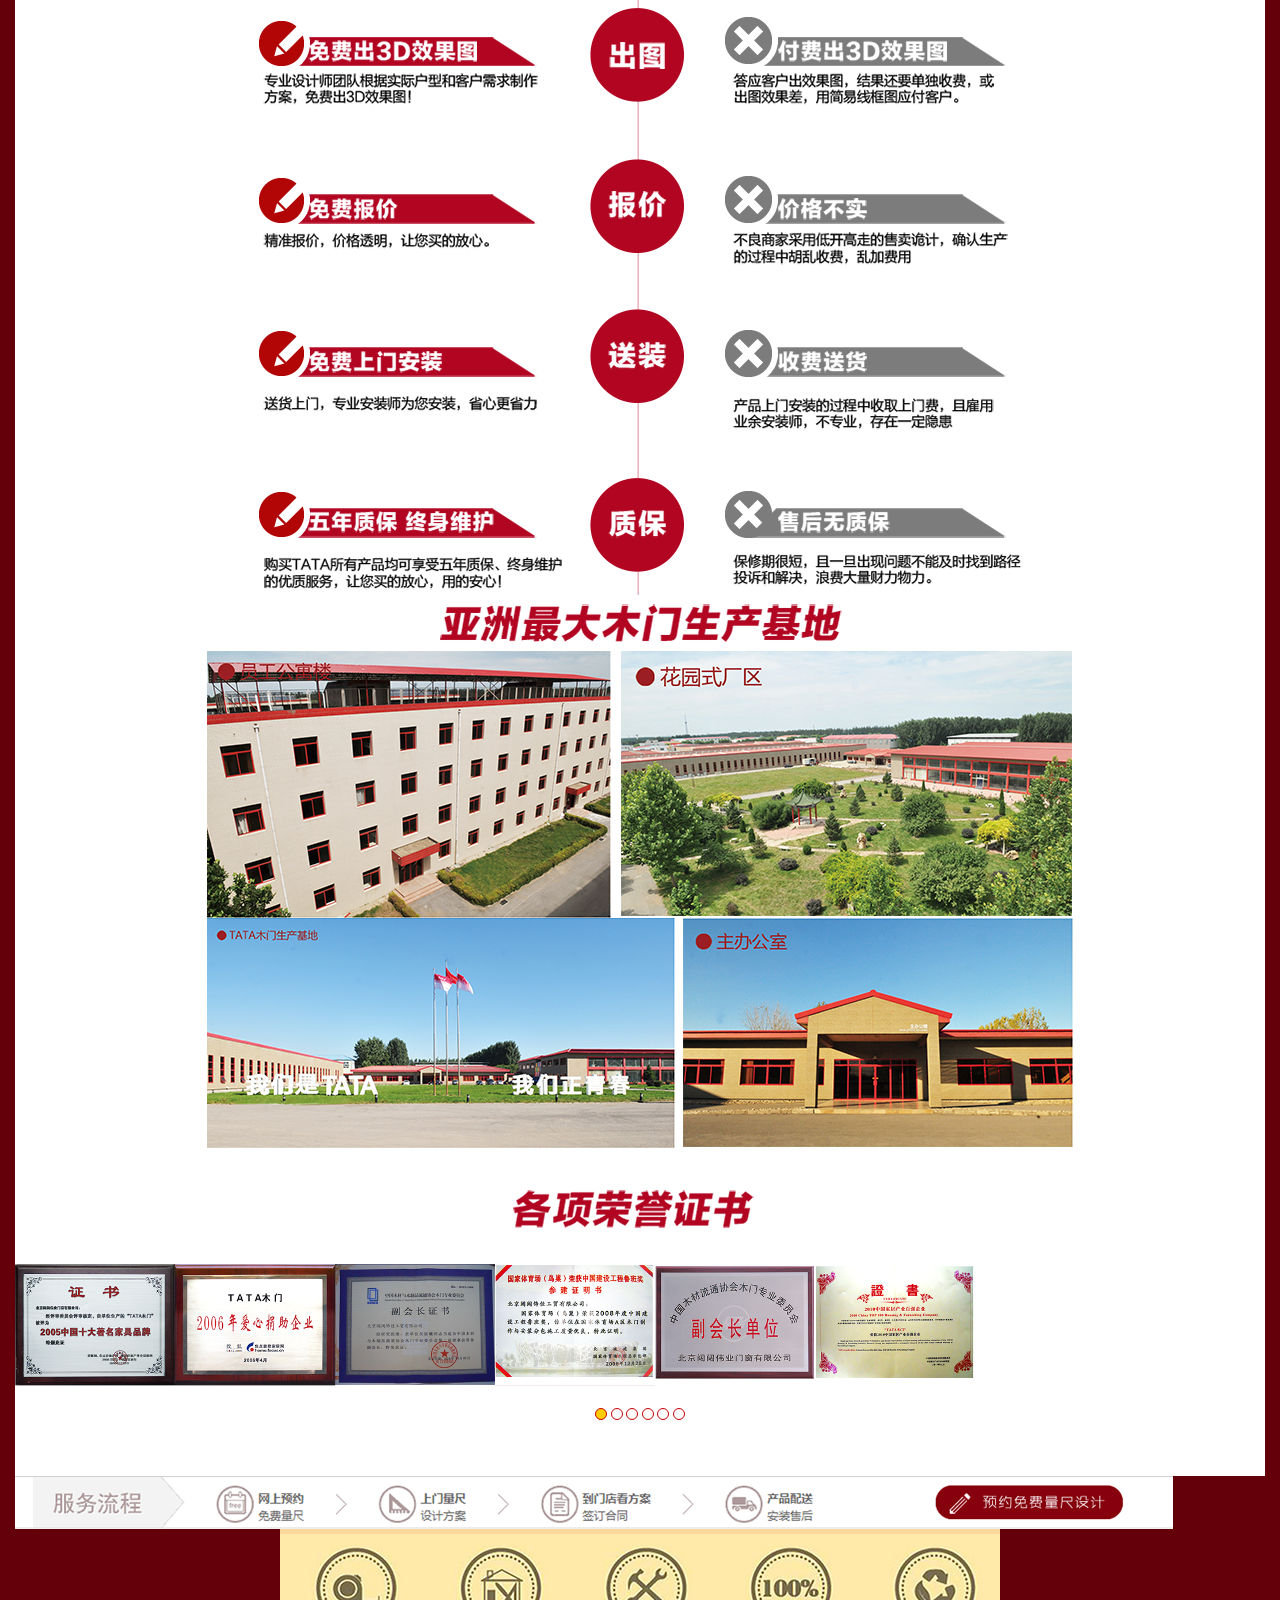
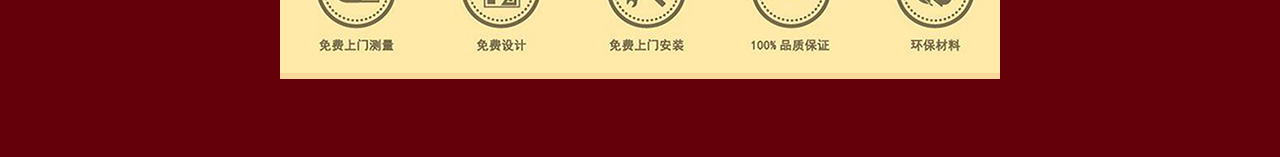
==== commit 7b0f8632: "fff" ====
--- a/index_phone.html
+++ b/index_phone.html
@@ -15,9 +15,23 @@
 	</head>
 
 	<body>
+		<div class="top_fix row">
+			<div class="col-xs-4">
+				<a href="http://www.tata.com.cn/">
+					<img src="phoneimages/head_nav_left.png" class="img-responsive  ">
+				</a>
+			</div>
+
+			<div class="col-xs-8">
+				<a href="#" onclick="doyoo.util.openChat('g=10044273');return false;">
+					<img src="phoneimages/head_nav_right.png" class="img-responsive ">
+				</a>
+			</div>
+		</div>
 		<div class="container-fluid  phone_container">
-			<img src="phoneimages/banner_img.png" class="img-responsive" style="width: 100%;">
-
+			<a href="#" onclick="doyoo.util.openChat('g=10044273');return false;">
+				<img src="phoneimages/banner_img.png" class="img-responsive" style="width: 100%;">
+			</a>
 			<div class="nav row ">
 				<div class="blank20"></div>
 				<div class="col-xs-8 col-xs-offset-2">
@@ -40,7 +54,7 @@
 			</div>
 			<div class="registerbox bkred row">
 				<div class="blank30"></div>
-				
+
 				<div class="col-xs-10  col-xs-offset-1">
 					<form id="register1">
 						<table width="100%">
@@ -219,7 +233,7 @@
 
 				</p>
 				<div class="blank20"></div>
-				 <img src="phoneimages/erweima.png" class=" img-responsive marginauto" style="width: 100%;">
+				<img src="phoneimages/erweima.png" class=" img-responsive marginauto" style="width: 100%;">
 				<div class="blank20"></div>
 				<img src="phoneimages/tata_44.png" class=" img-responsive marginauto">
 				<div class="blank20"></div>
@@ -367,8 +381,6 @@
 					<span></span>
 
 				</div>
-				<div class="blank20"></div>
-				<div class="blank20"></div>
 			</div>
 		</div>
 		<div class="nav row ">
@@ -418,41 +430,47 @@
 							</div>
 						</div>
 					</div>
+
+					<div class="blank20"></div>
+					<div class="pointer6 pointer">
+						<span class="current"></span>
+						<span></span>
+						<span></span>
+						<span></span>
+						<span></span>
+						<span></span>
+
+					</div>
+					<div class="blank20"></div>
 					<div class="blank30"></div>
 				</div>
 
 			</div>
-			<div class="row foot">
+			<div class="row">
 				<div class="col-xs-12 col-xs-offset-0">
-					<div class="viewport viewport7">
-						<div class="flipsnap flipsnap7">
-							<div class="item item7">
-								<img src="phoneimages/bottom.png" class="img-responsive  marginauto block">
-							</div>
-							<div class="item item7">
-								<img src="phoneimages/bottom-37.png" class="img-responsive  marginauto block">
-							</div>
-							<div class="item item7">
-								<img src="phoneimages/bottom-38.png" class="img-responsive  marginauto block">
-							</div>
-							<div class="item item7">
-								<img src="phoneimages/bottom-39.png" class="img-responsive  marginauto block">
-							</div>
-							<div class="item item7">
-								<img src="phoneimages/bottom-40.png" class="img-responsive  marginauto block">
-							</div>
-						</div>
-					</div>
-				</div>
-			</div>
-
-		</div>
+					<img src="images/foot_liucheng.png" class="img-responsive">
+				</div>
+			</div>
+			<div class="row ">
+				<div class="col-xs-12 col-xs-offset-0">
+                    <img src="phoneimages/foot_baozhang.png" class="img-responsive marginauto">
+				</div>
+			   
+			</div>
+			<div class="row">
+			<div class=" col-xs-12 col-xs-offset-0">
+					<img src="images/foot_baoming.png" class="img-responsive  marginauto block option0" >
+			</div>
+		</div>
+         
+
+		</div>
+		
+
 		<div class="fixed_bm row">
-			<div class="blank10"></div>
-			<div class=" col-xs-4 col-xs-offset-4">
-				
+			<div class=" col-xs-12 col-xs-offset-0">
 				<a href="#baoming">
-					<img src="images/sub_btn2.png" class="img-responsive  marginauto block">
+					<img src="images/foot_baoming.png" class="img-responsive  marginauto block">
 				</a>
 			</div>
 		</div>
@@ -534,7 +552,7 @@
 				$(".flipsnap4").css("width", col_10_width * 6)
 				$(".item5,.viewport5").css("width", col_10_width)
 				$(".flipsnap5").css("width", col_10_width * 6)
-				for (i = 2; i < 6; i++) {
+				for (i = 2; i < 7; i++) {
 					Flipsnap_point(i)
 				}
 
@@ -548,20 +566,16 @@
 				}
 				$(".viewport6").css("width", col_10_width)
 				$(".item6").css("width", 160)
-				$(".flipsnap6").css("width", 160 * 10)
-				Flipsnap('.flipsnap6', {
-					distance: 200, // 80px * 2
-					maxPoint: 3 // move able 3 times
-				});
-				$(".viewport7").css("width", col_10_width)
-				$(".item7").css("width", 130)
-				$(".flipsnap7").css("width", 130 * 6)
-				Flipsnap('.flipsnap7', {
-					distance: 130, // 80px * 2
-					maxPoint: 2 // move able 3 times
-				});
+//				$(".flipsnap6").css("width", 160 * 10)
+//				Flipsnap('.flipsnap6', {
+//					distance: 200, // 80px * 2
+//					maxPoint: 3 // move able 3 times
+//				});
+				
 			})
 		</script>
+
+		<script type="text/javascript" charset="utf-8" src="http://lead.soperson.com/20000163/10047314.js"></script>
 	</body>
 
 </html>--- a/css/phone.css
+++ b/css/phone.css
@@ -43,7 +43,7 @@
 
 .content_ppsl{ background: #ffffff;}
 
-.fixed_bm{ height: 40px; background: #E38D13;  width: 100%; opacity: .9; position: fixed; bottom: 0px; left: 0px;}
+.fixed_bm{   width: 100%;  position: fixed; bottom: 0px; left: 0px;}
 
 
 .viewport {
@@ -83,7 +83,21 @@
 	border-radius: 6px;
 	border: 1px solid #fff;
 }
+.pointer6 span{
+		border: 1px solid #CC0000;
+}
 .pointer span.current {
 	background: #FC0;
 }
+.footbz_bk{ background: #ffeaaa;}
 
+
+.option0{filter:alpha(opacity=0);
+	-moz-opacity:0.0;
+	-khtml-opacity: 0.0;
+	opacity: 0.0;}
+
+.top_fix{ width: 100%; position: fixed; top: 0px; left: 0px; padding: 2px 0px; background: #000000; opacity: .8; z-index: 100000;}
+.top_fix div{ padding: 0px;}
+.top_fix img { width: 100%;}
+
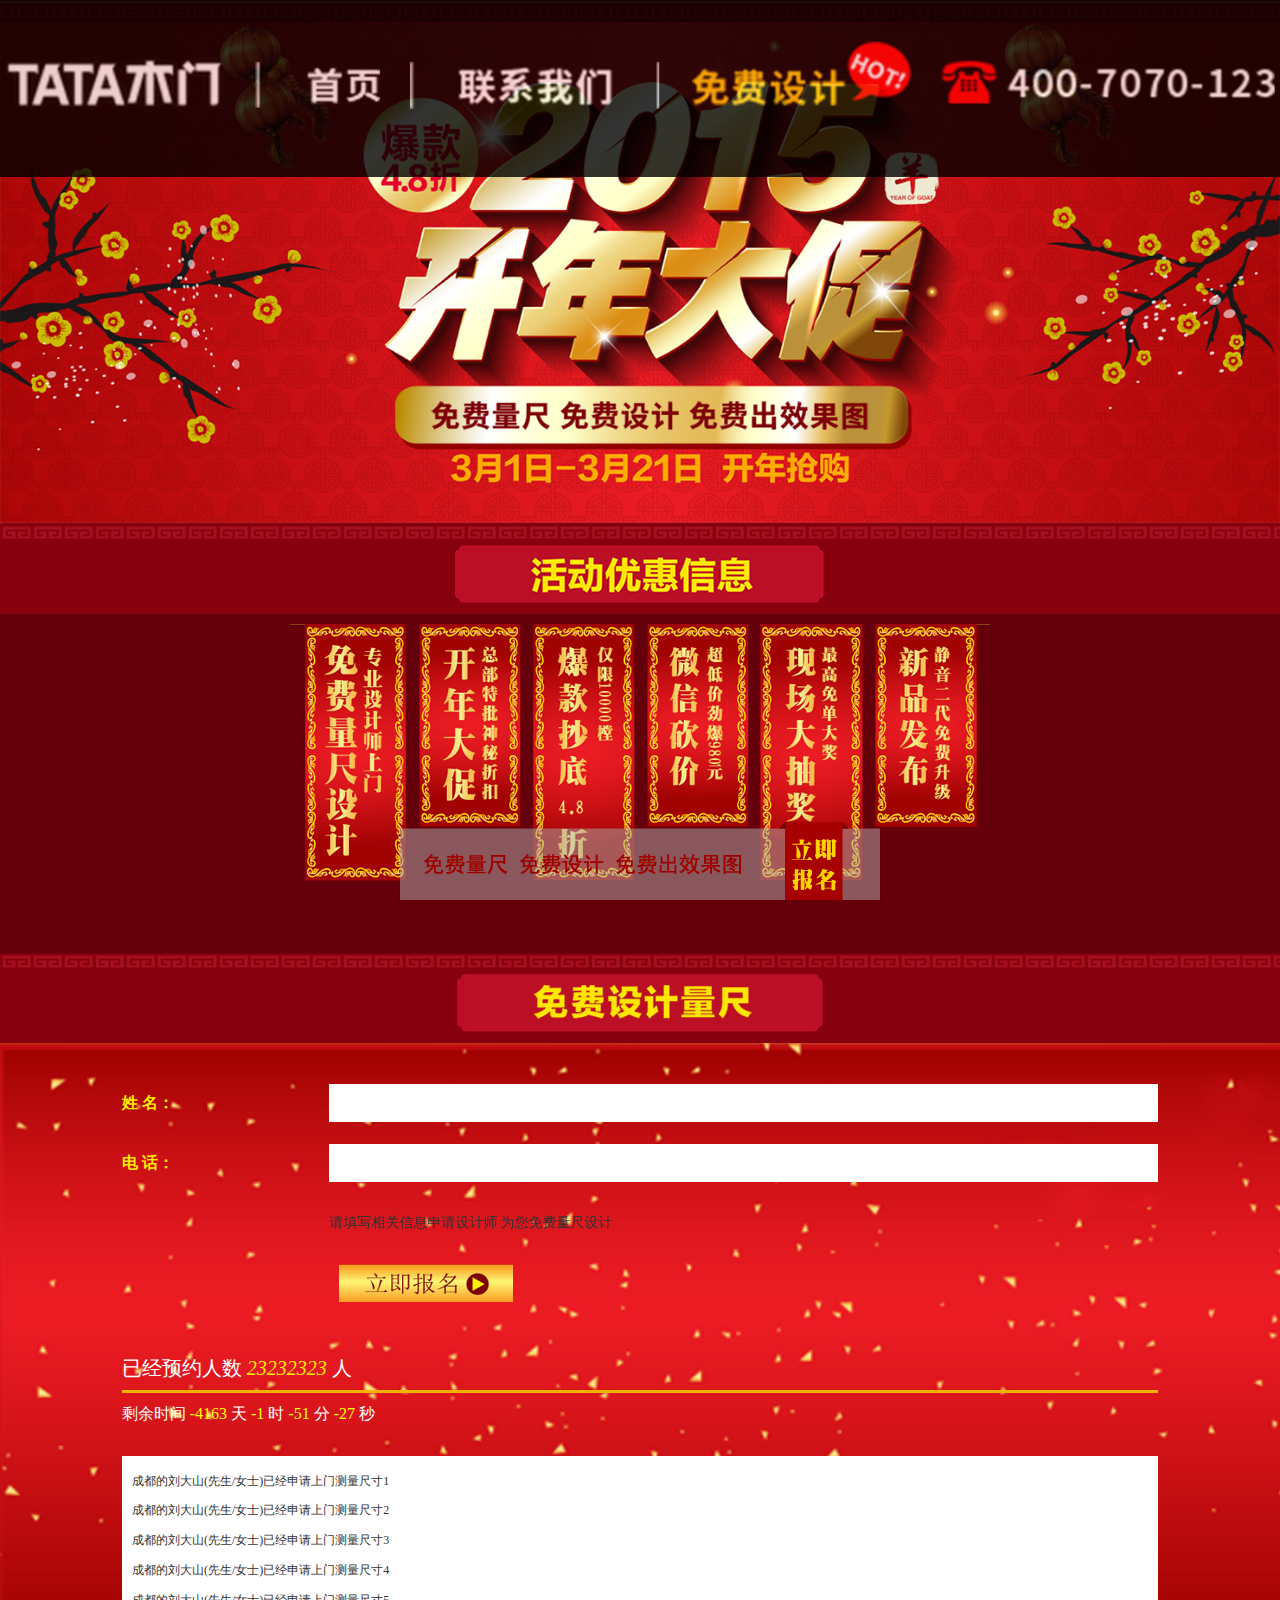
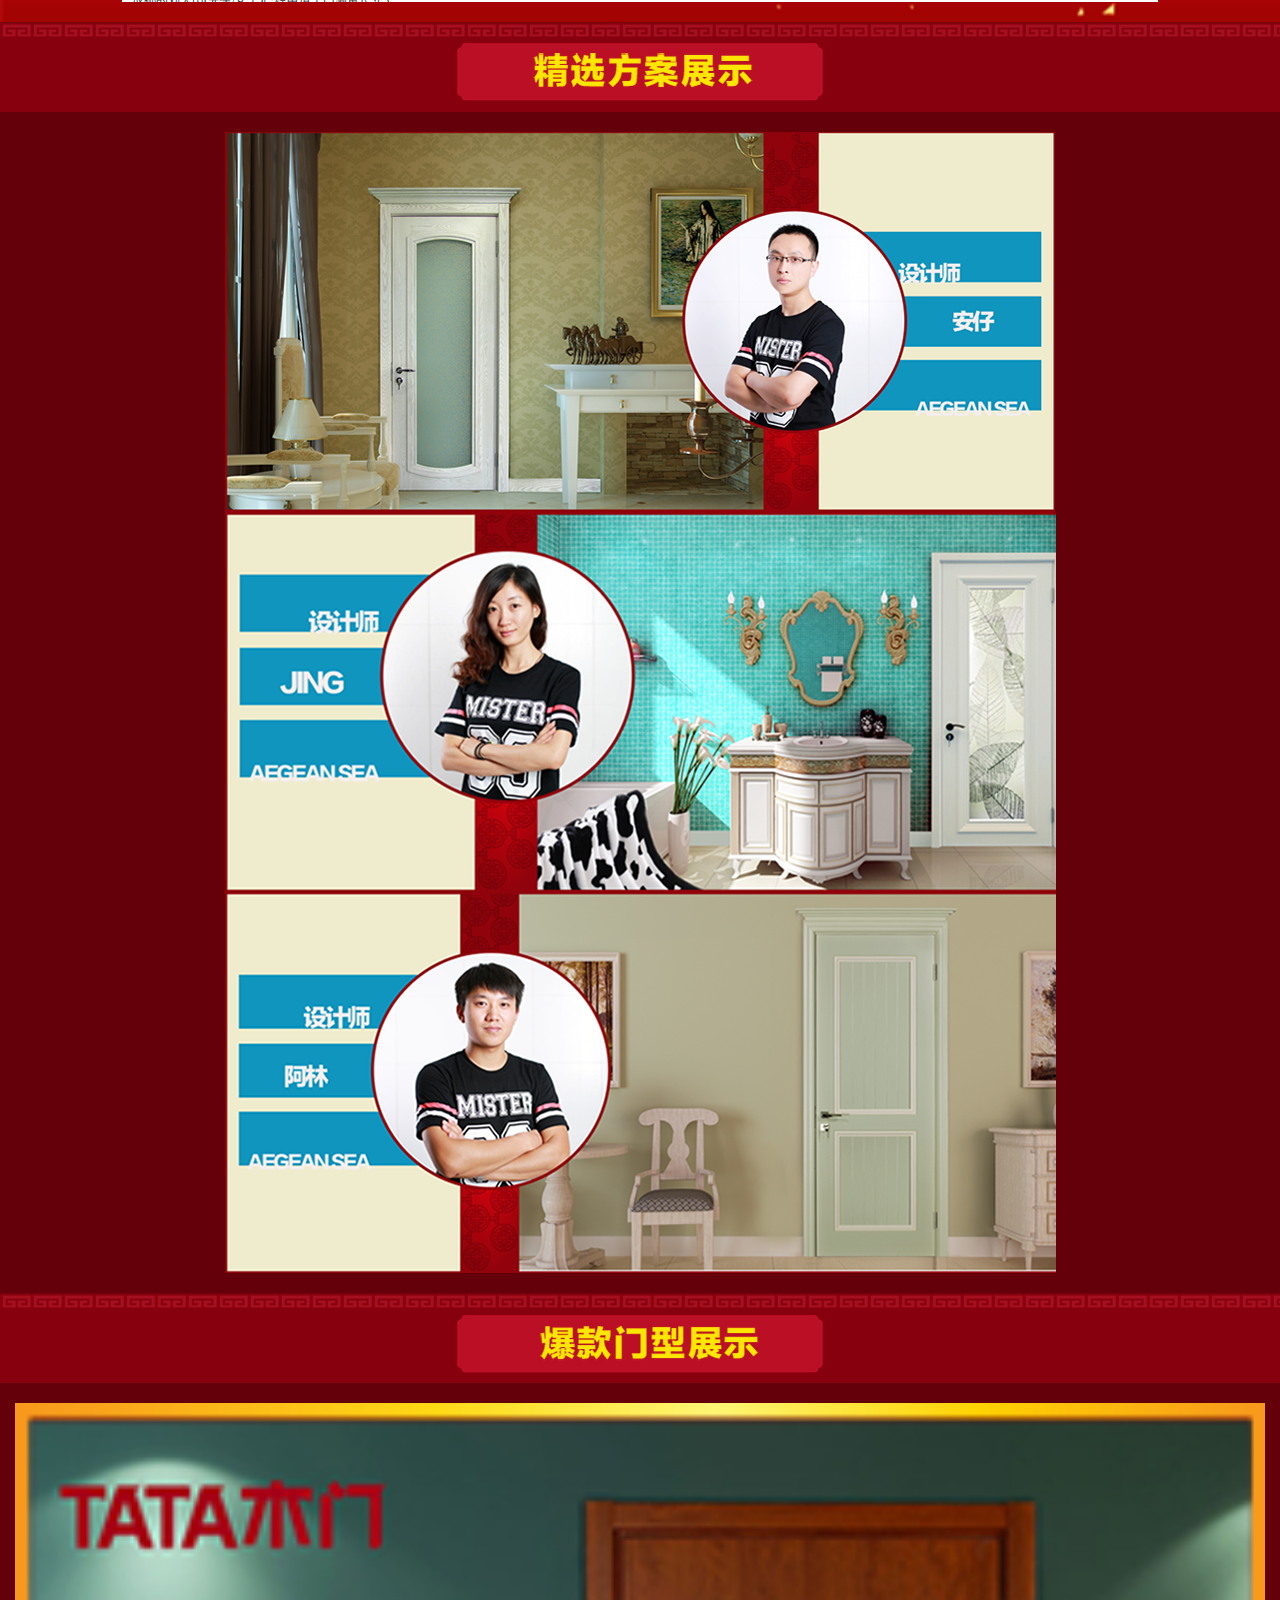
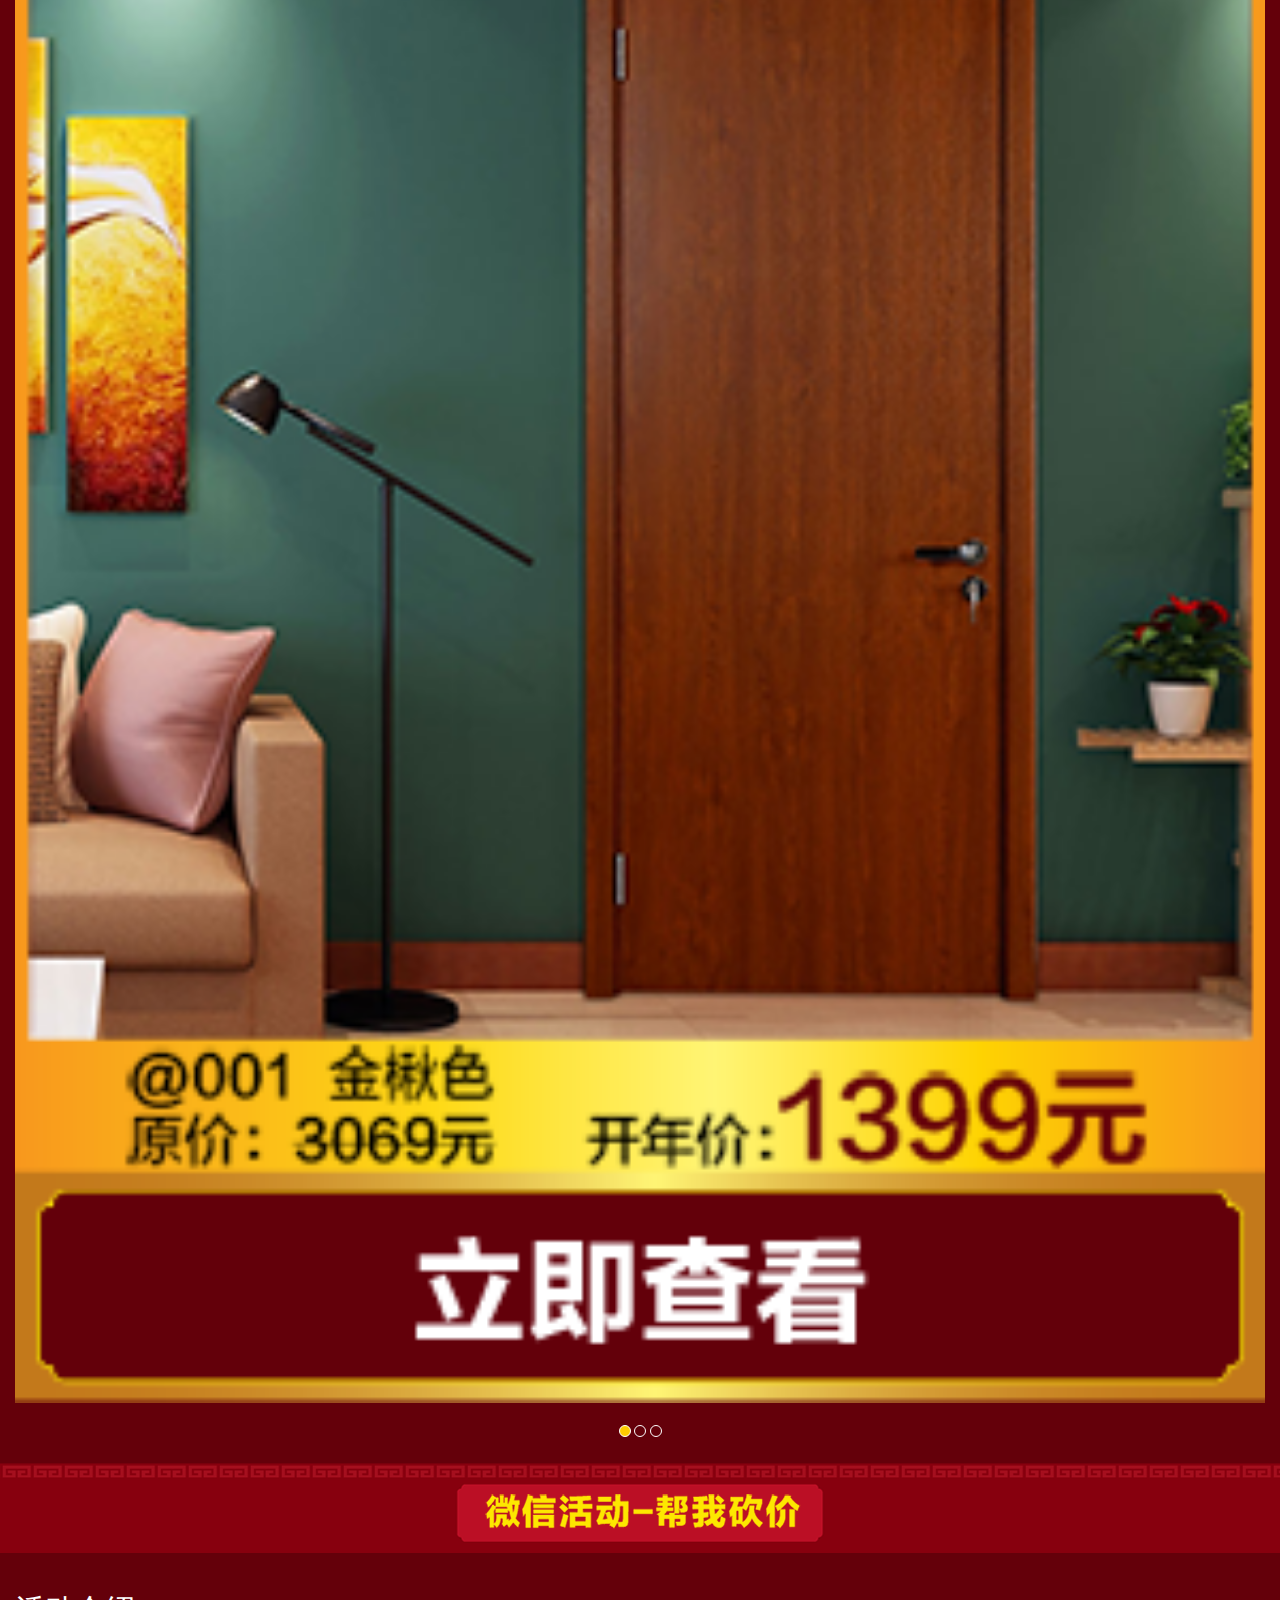
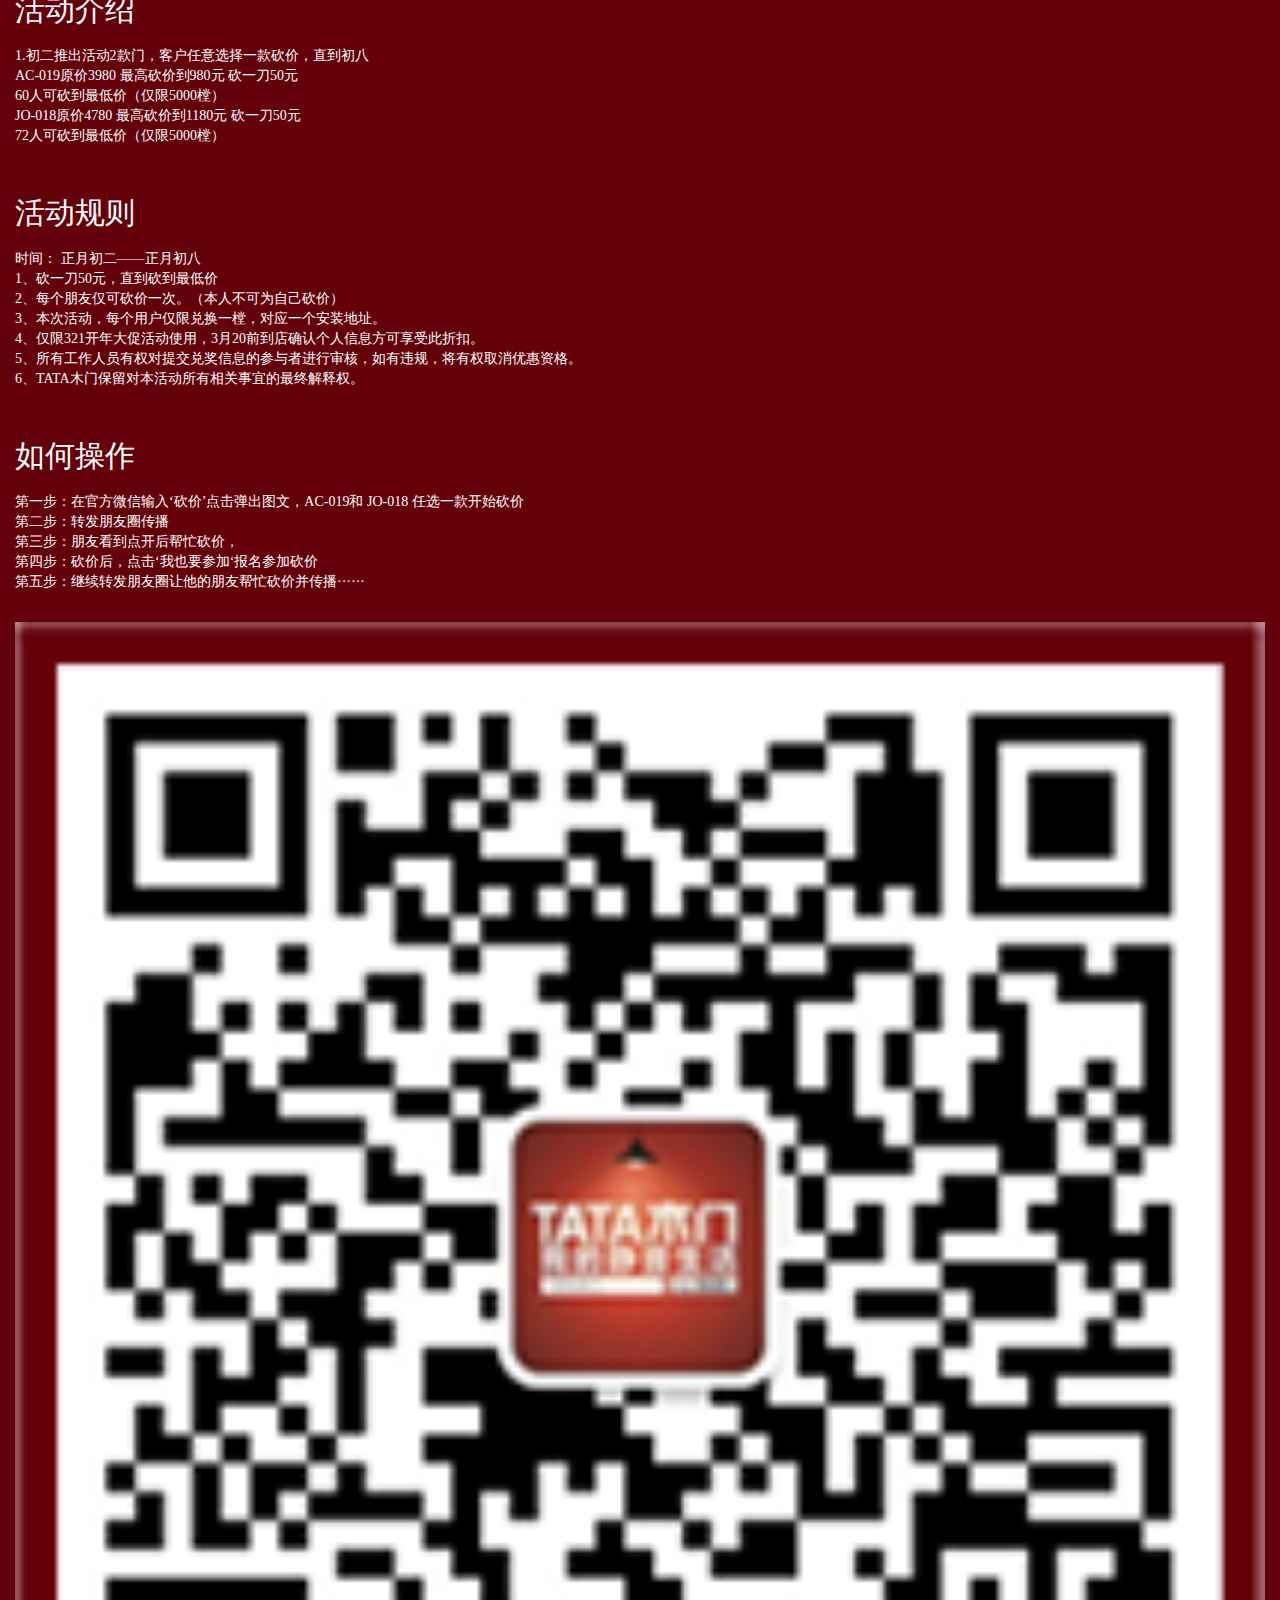
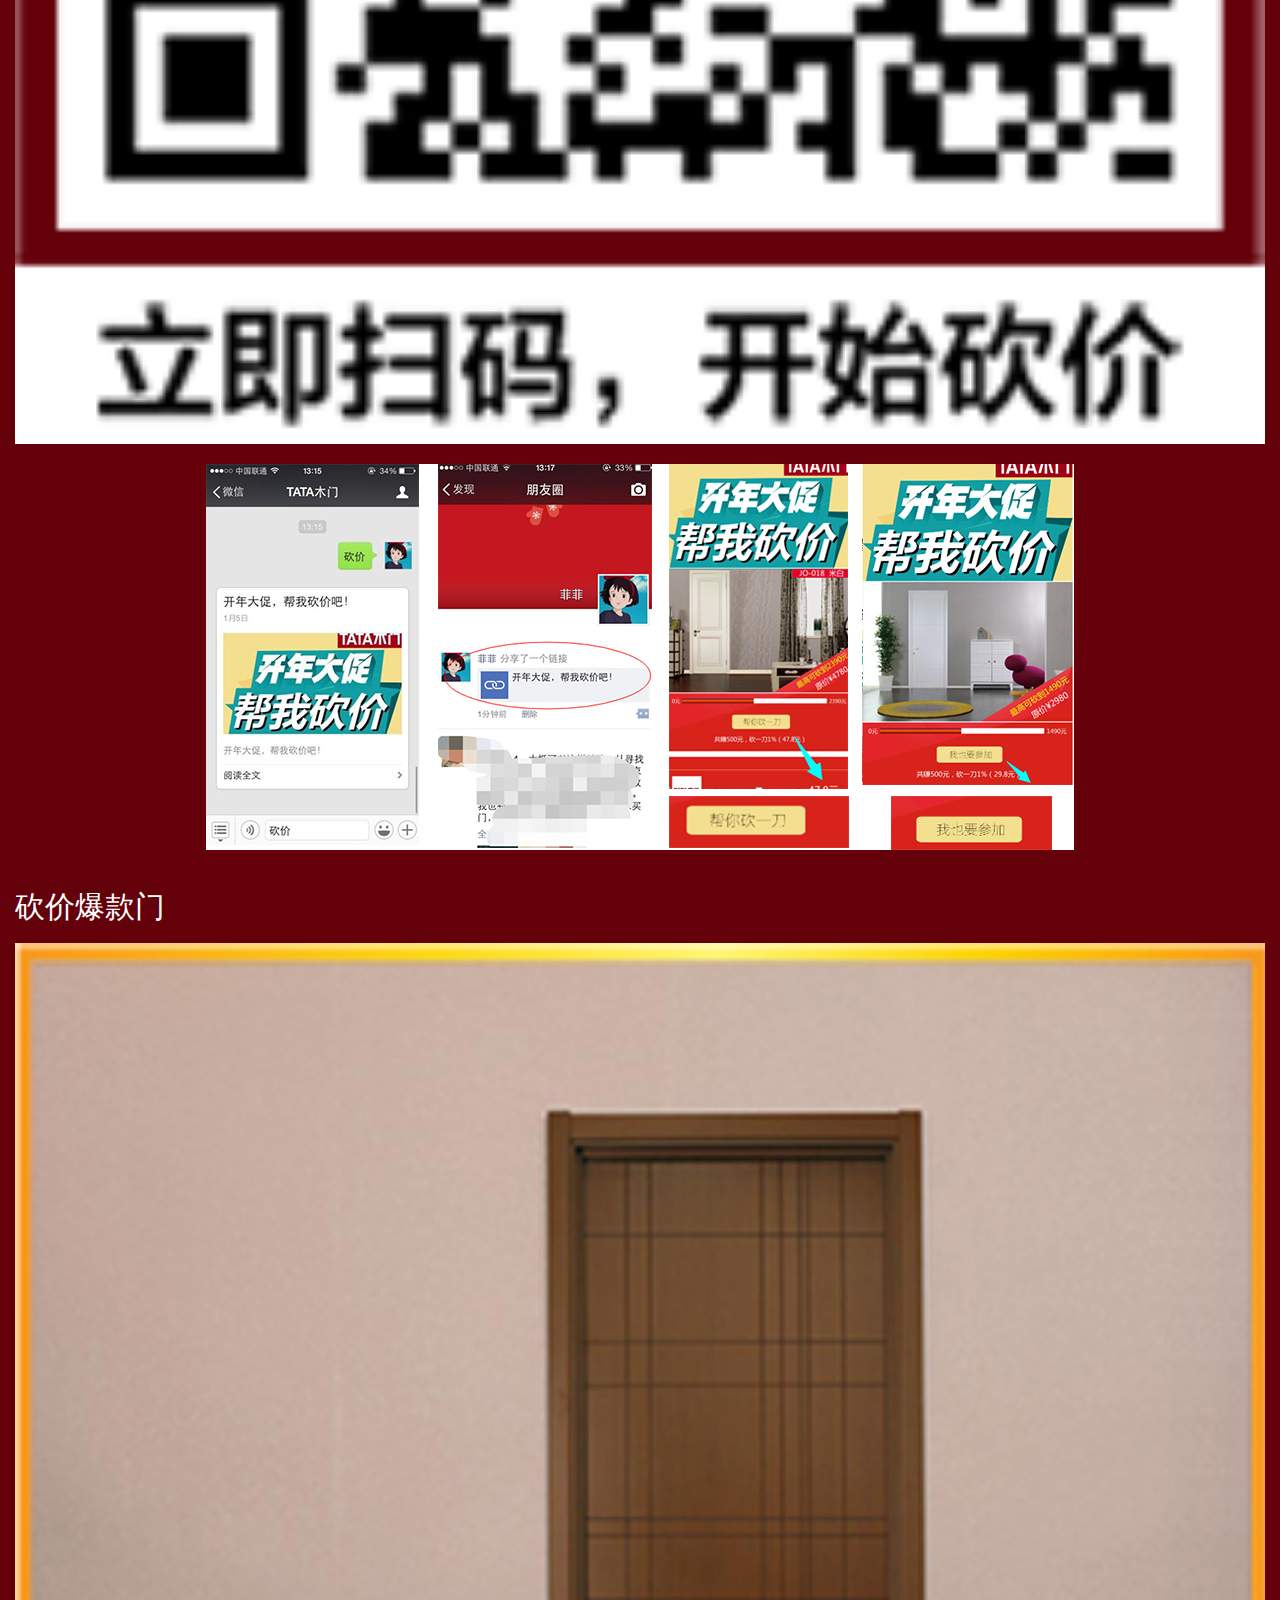
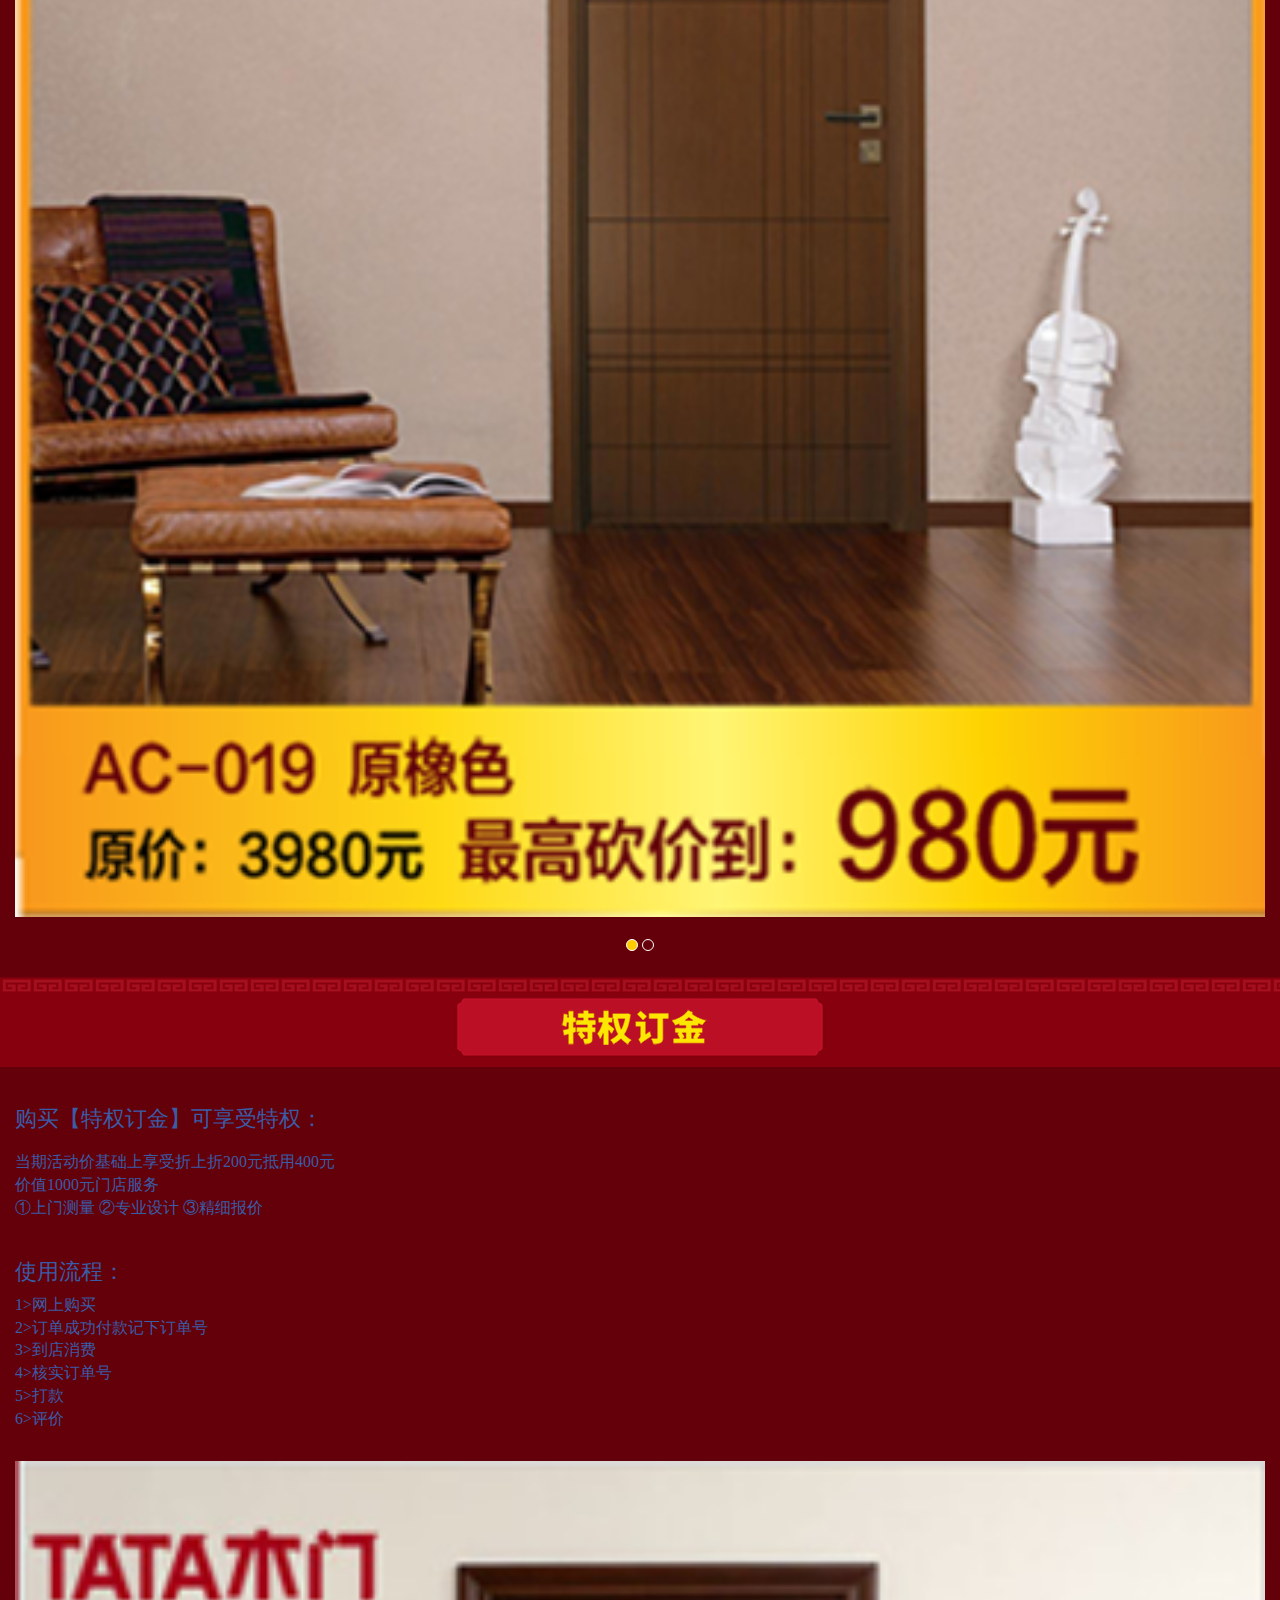
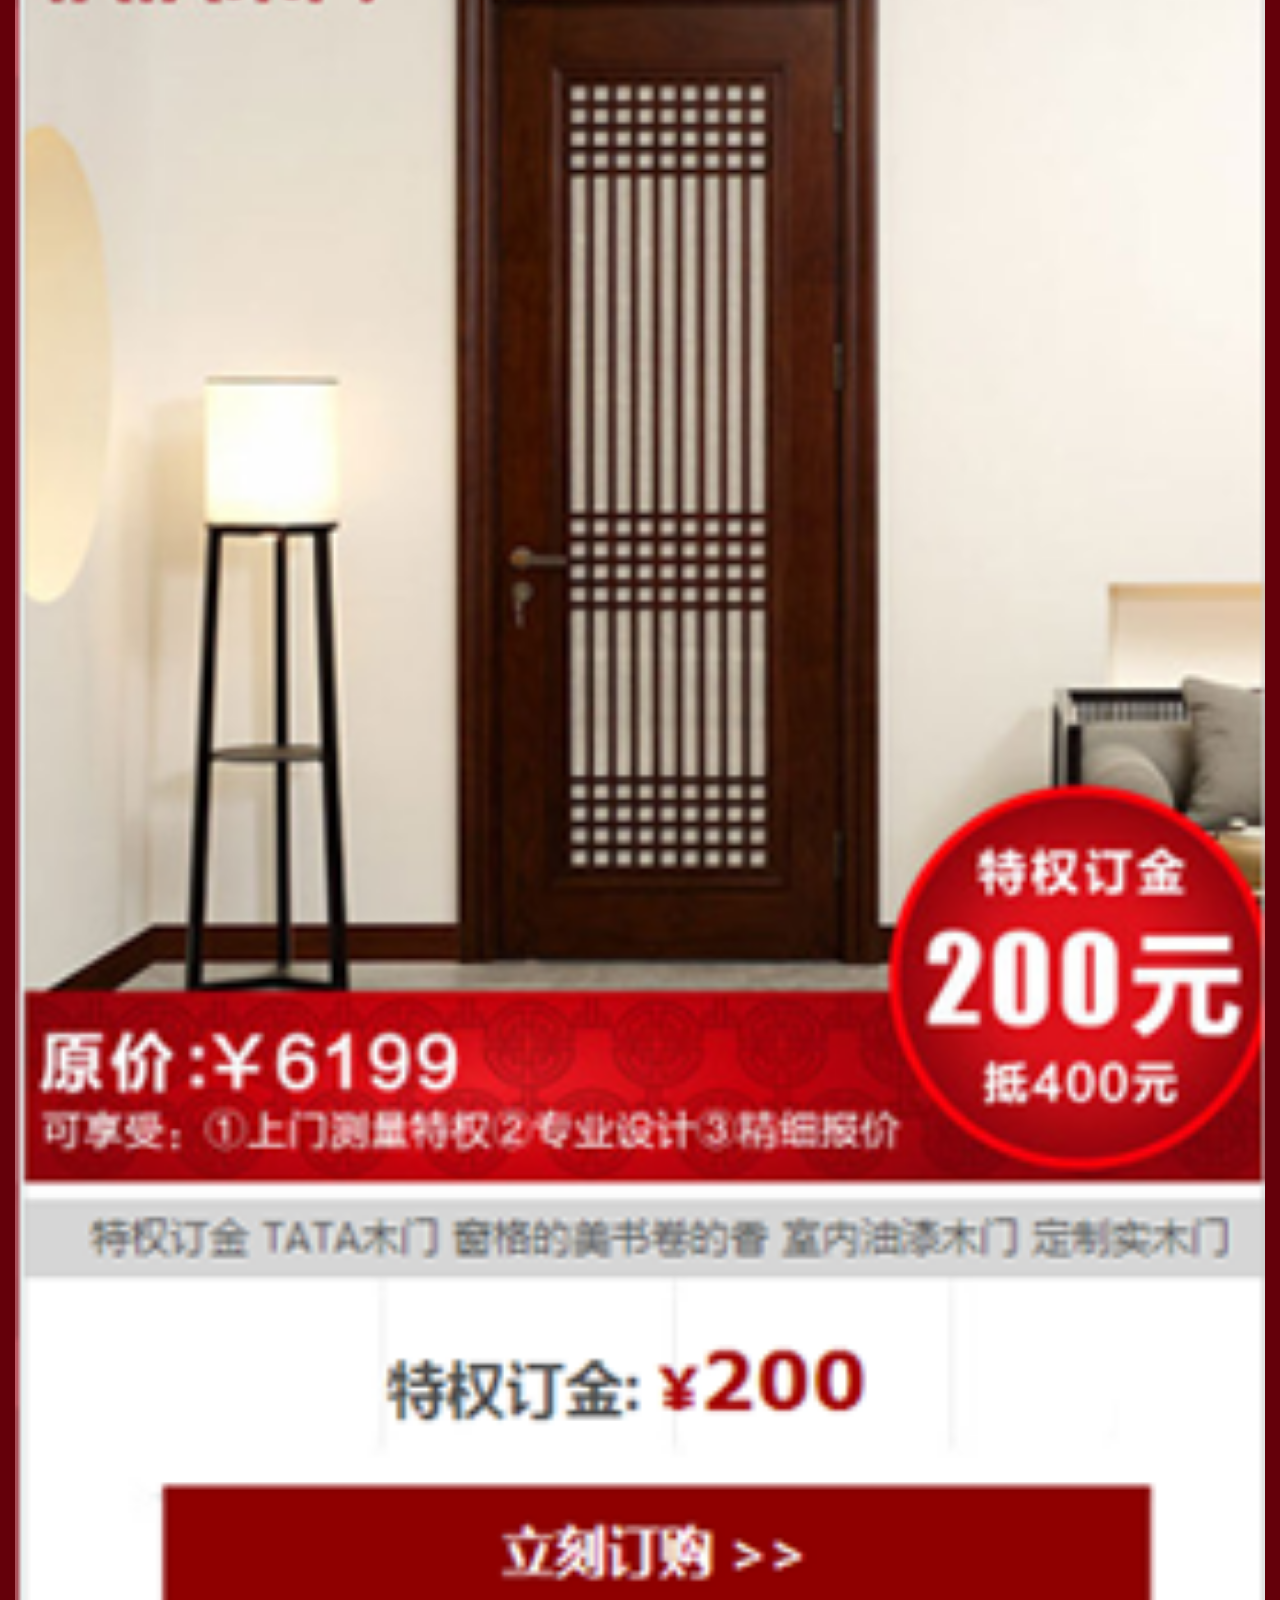
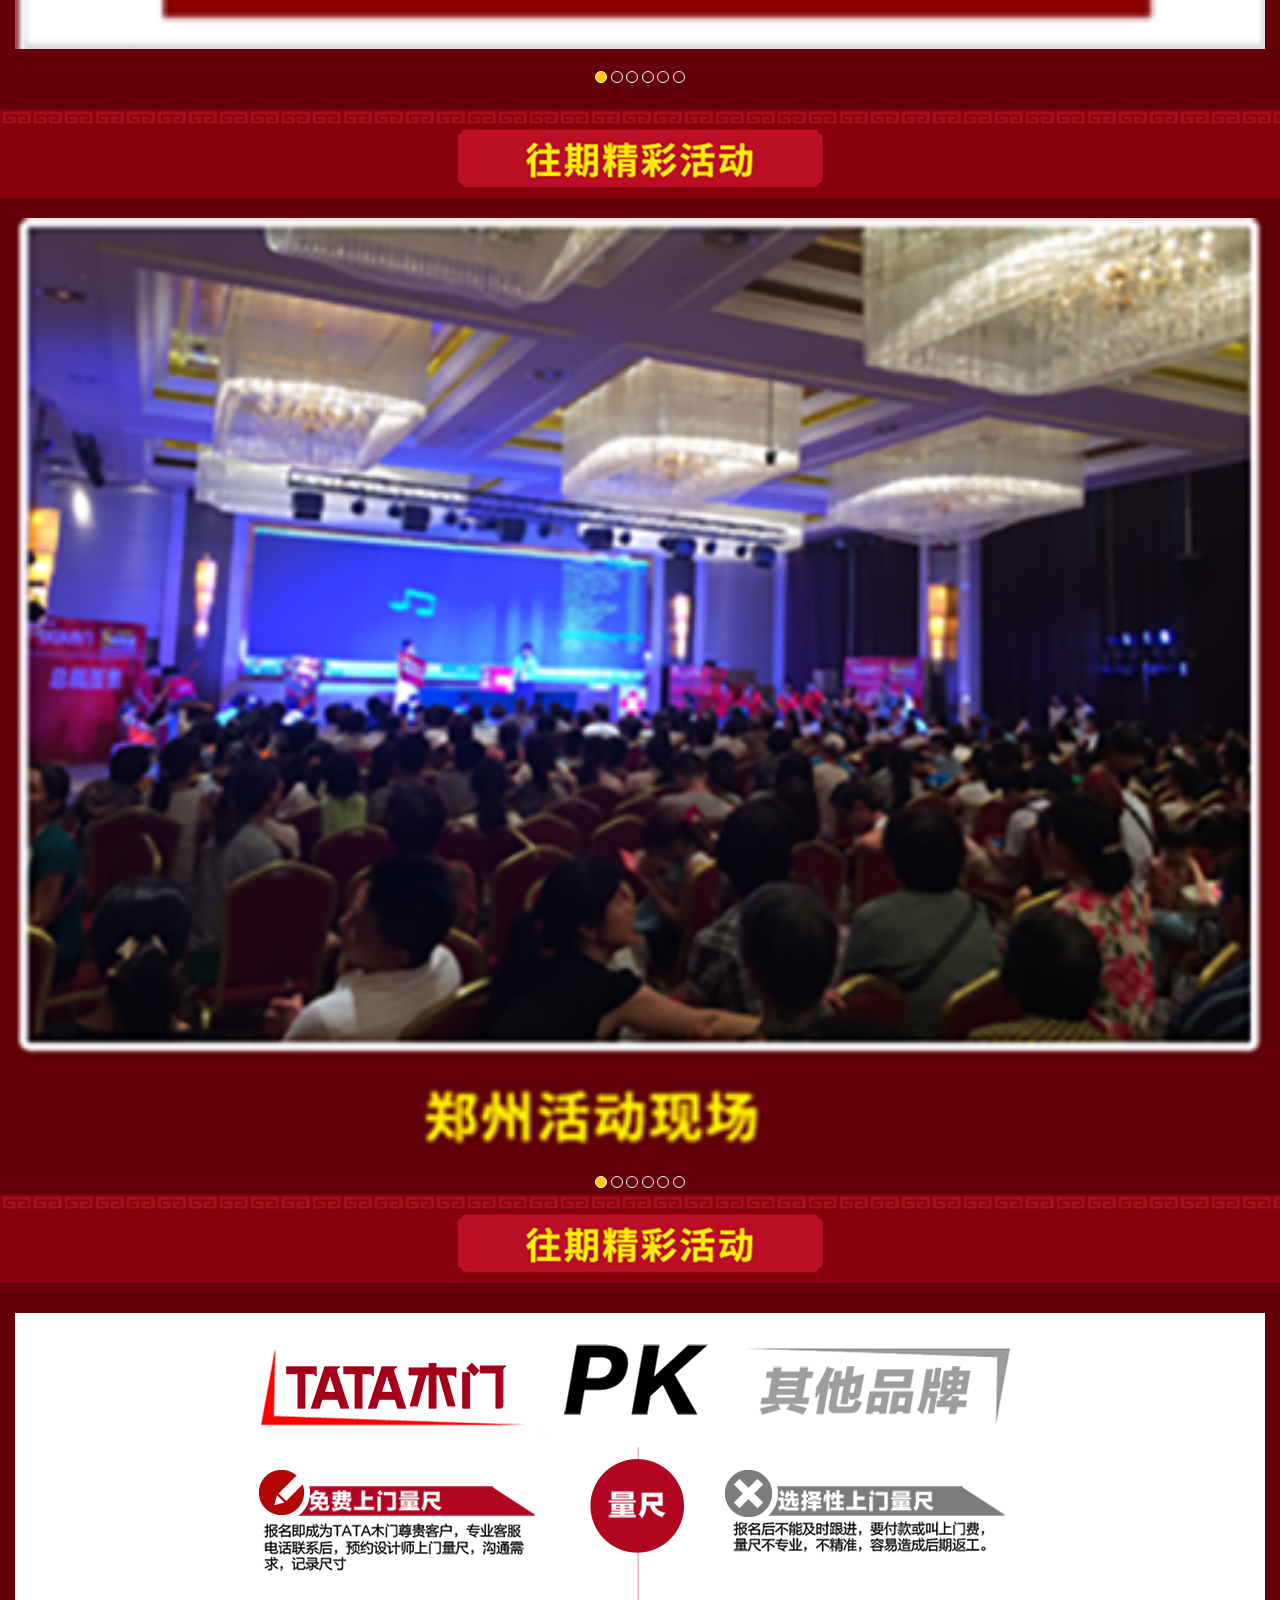
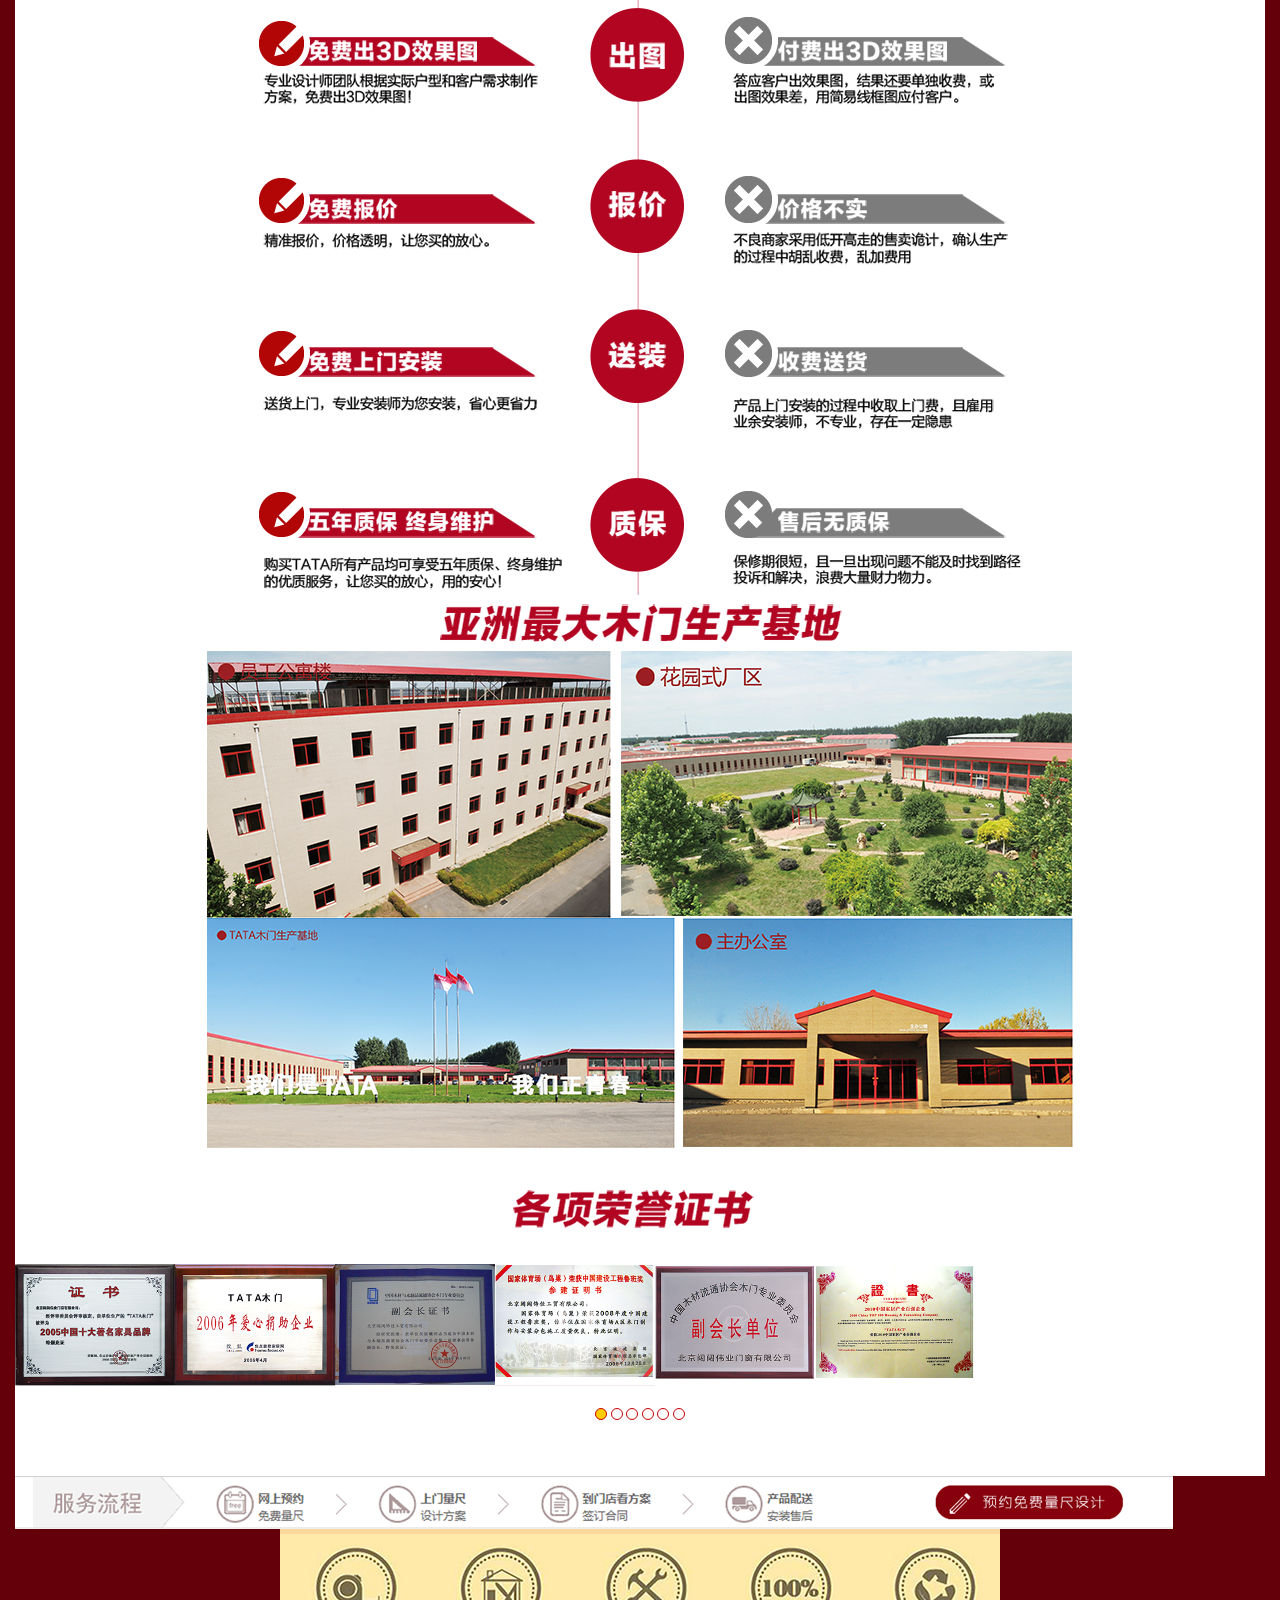
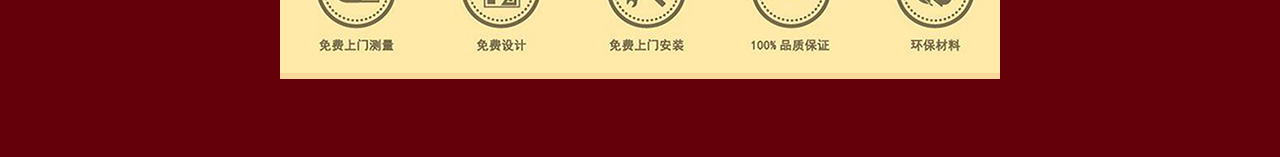
==== commit 3872d8cf: "sssff" ====
--- a/index_phone.html
+++ b/index_phone.html
@@ -21,9 +21,13 @@
 					<img src="phoneimages/head_nav_left.png" class="img-responsive  ">
 				</a>
 			</div>
-
-			<div class="col-xs-8">
+			<div class="col-xs-4">
 				<a href="#" onclick="doyoo.util.openChat('g=10044273');return false;">
+					<img src="phoneimages/head_nav_md.png" class="img-responsive ">
+				</a>
+			</div>
+			<div class="col-xs-4">
+				<a href="tel:4007070123">
 					<img src="phoneimages/head_nav_right.png" class="img-responsive ">
 				</a>
 			</div>
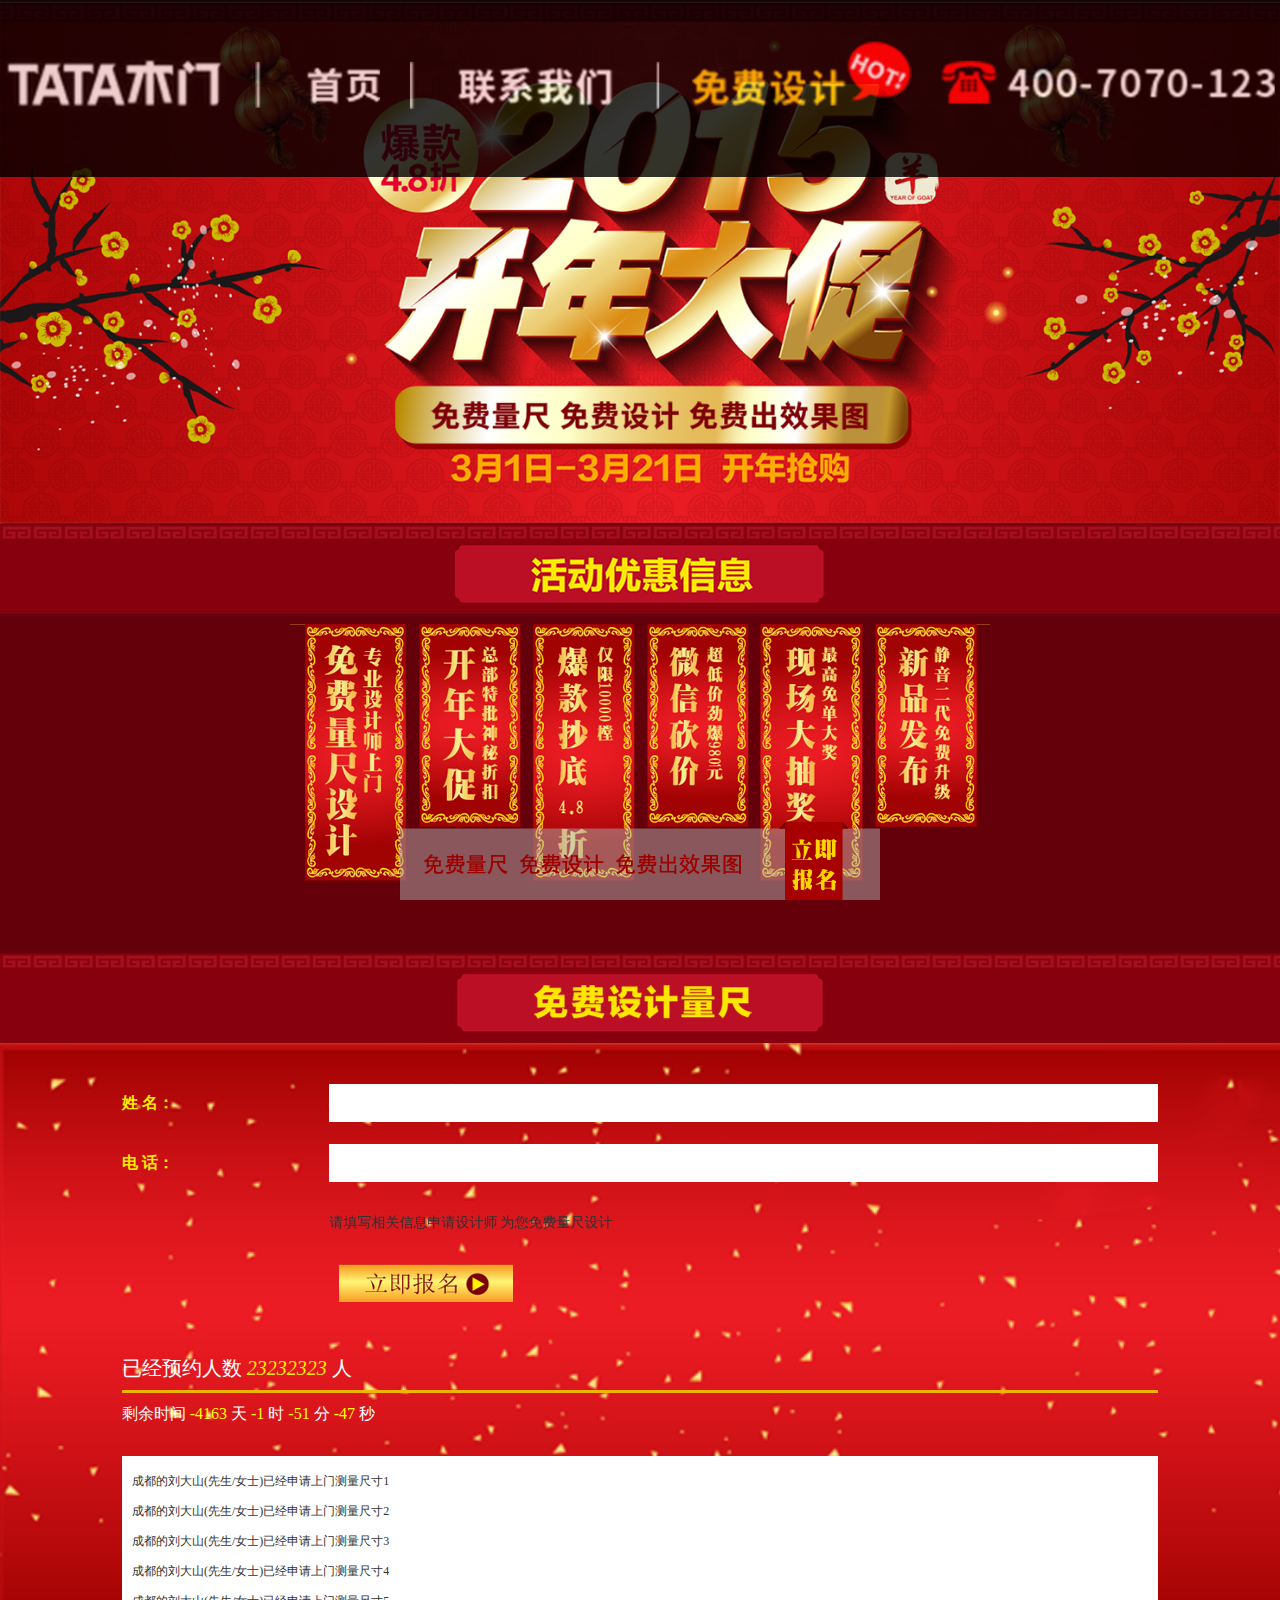
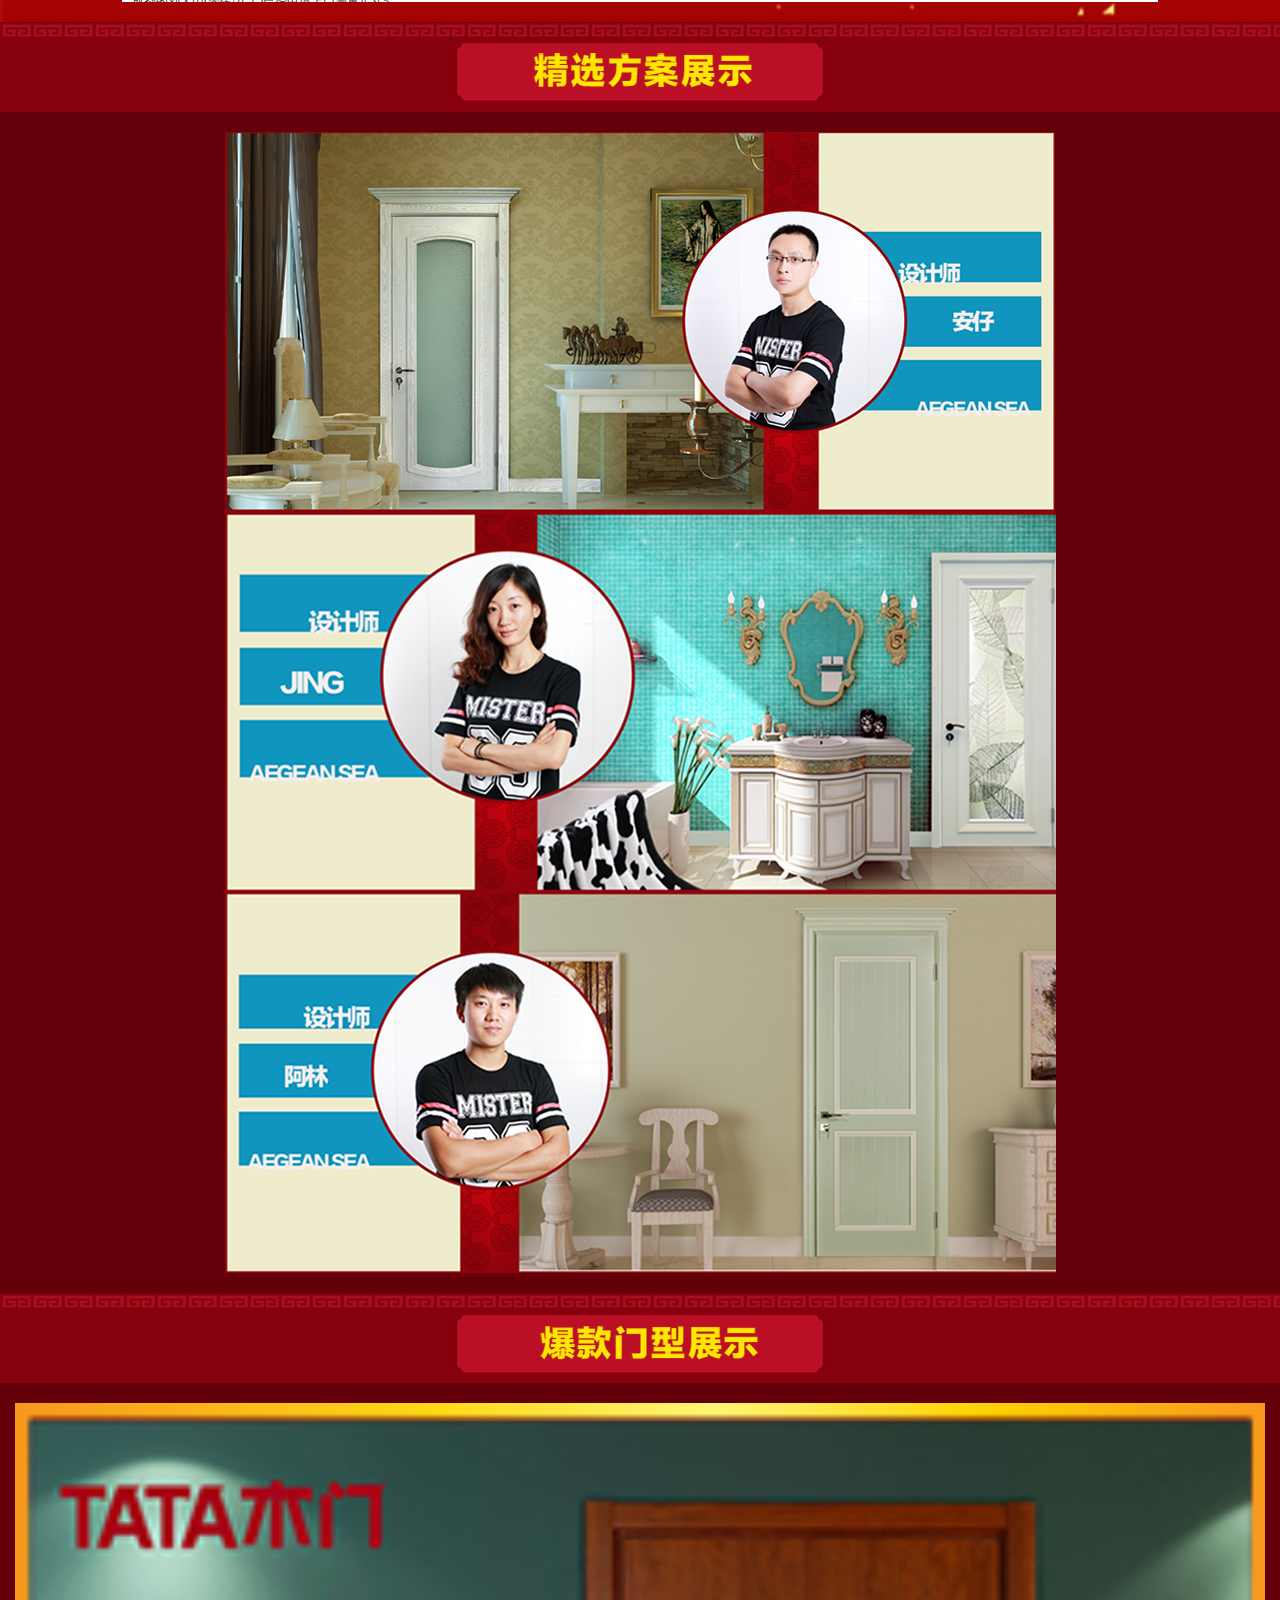
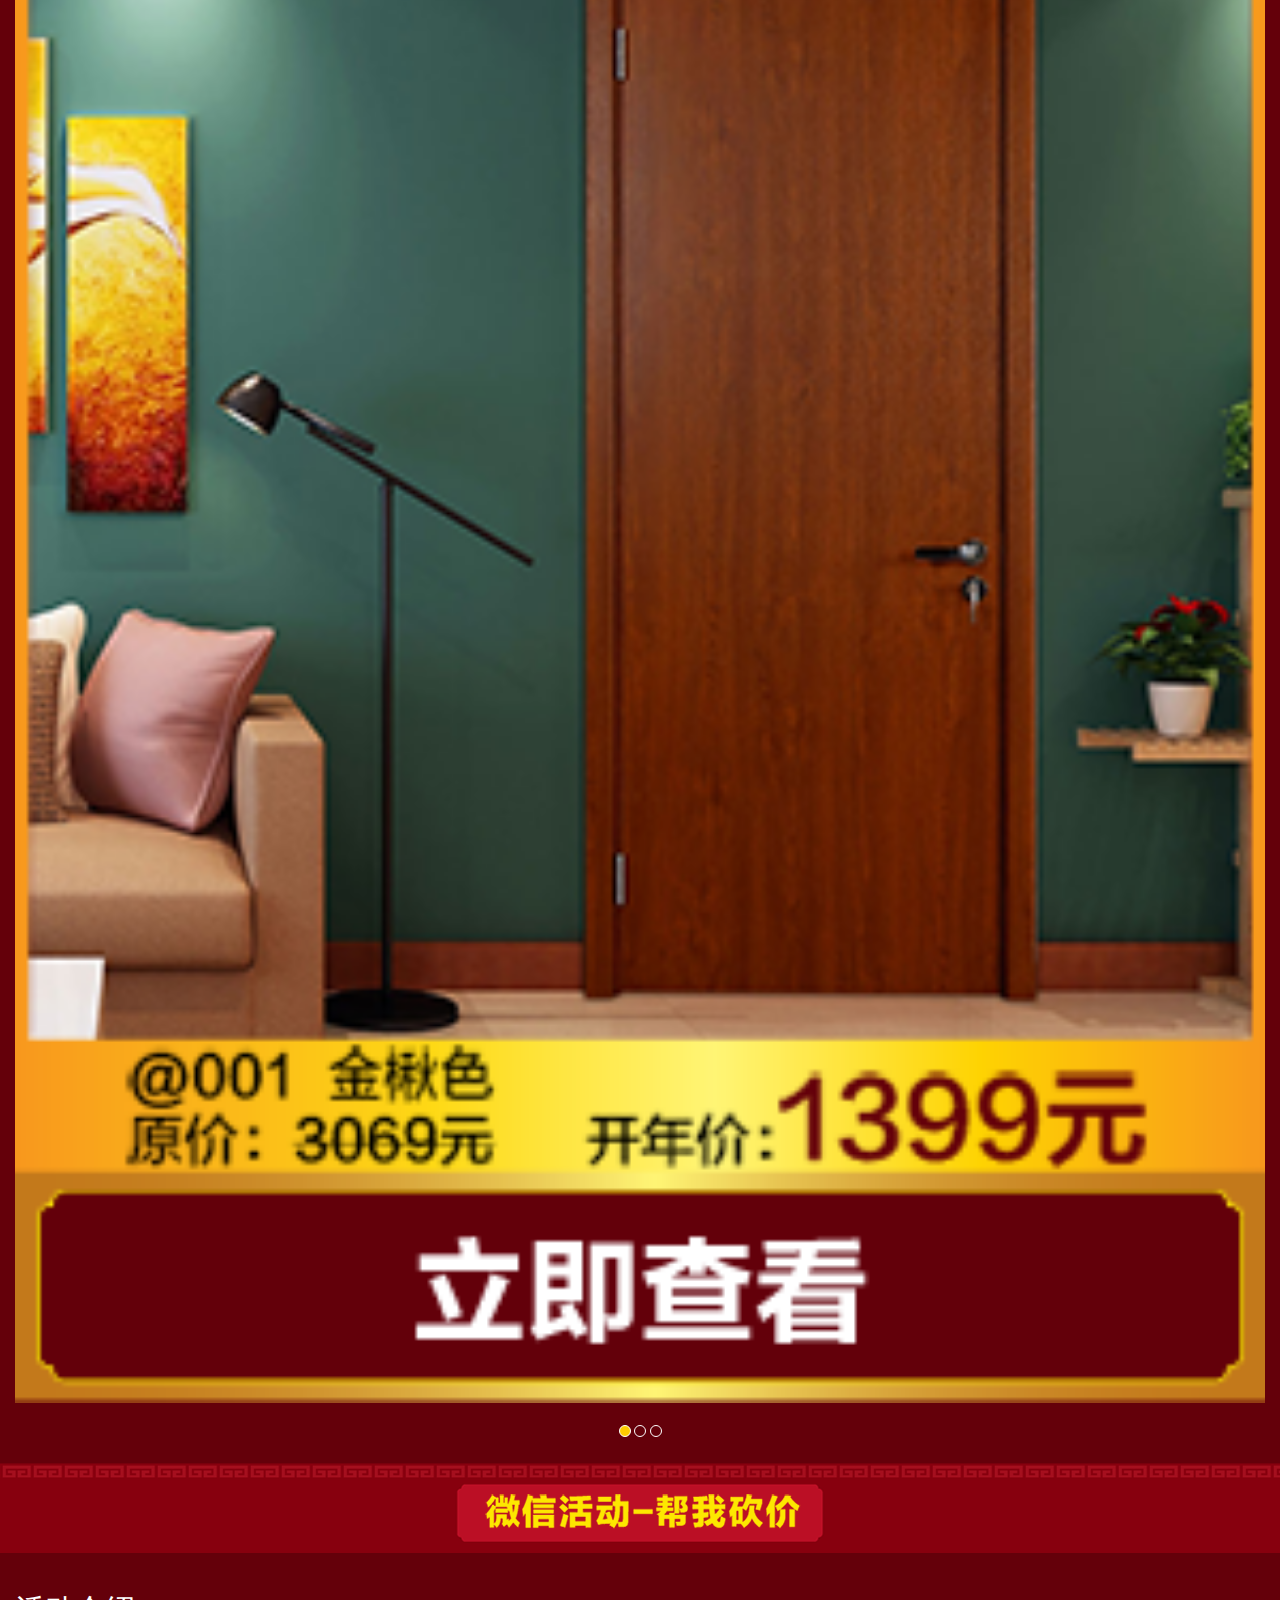
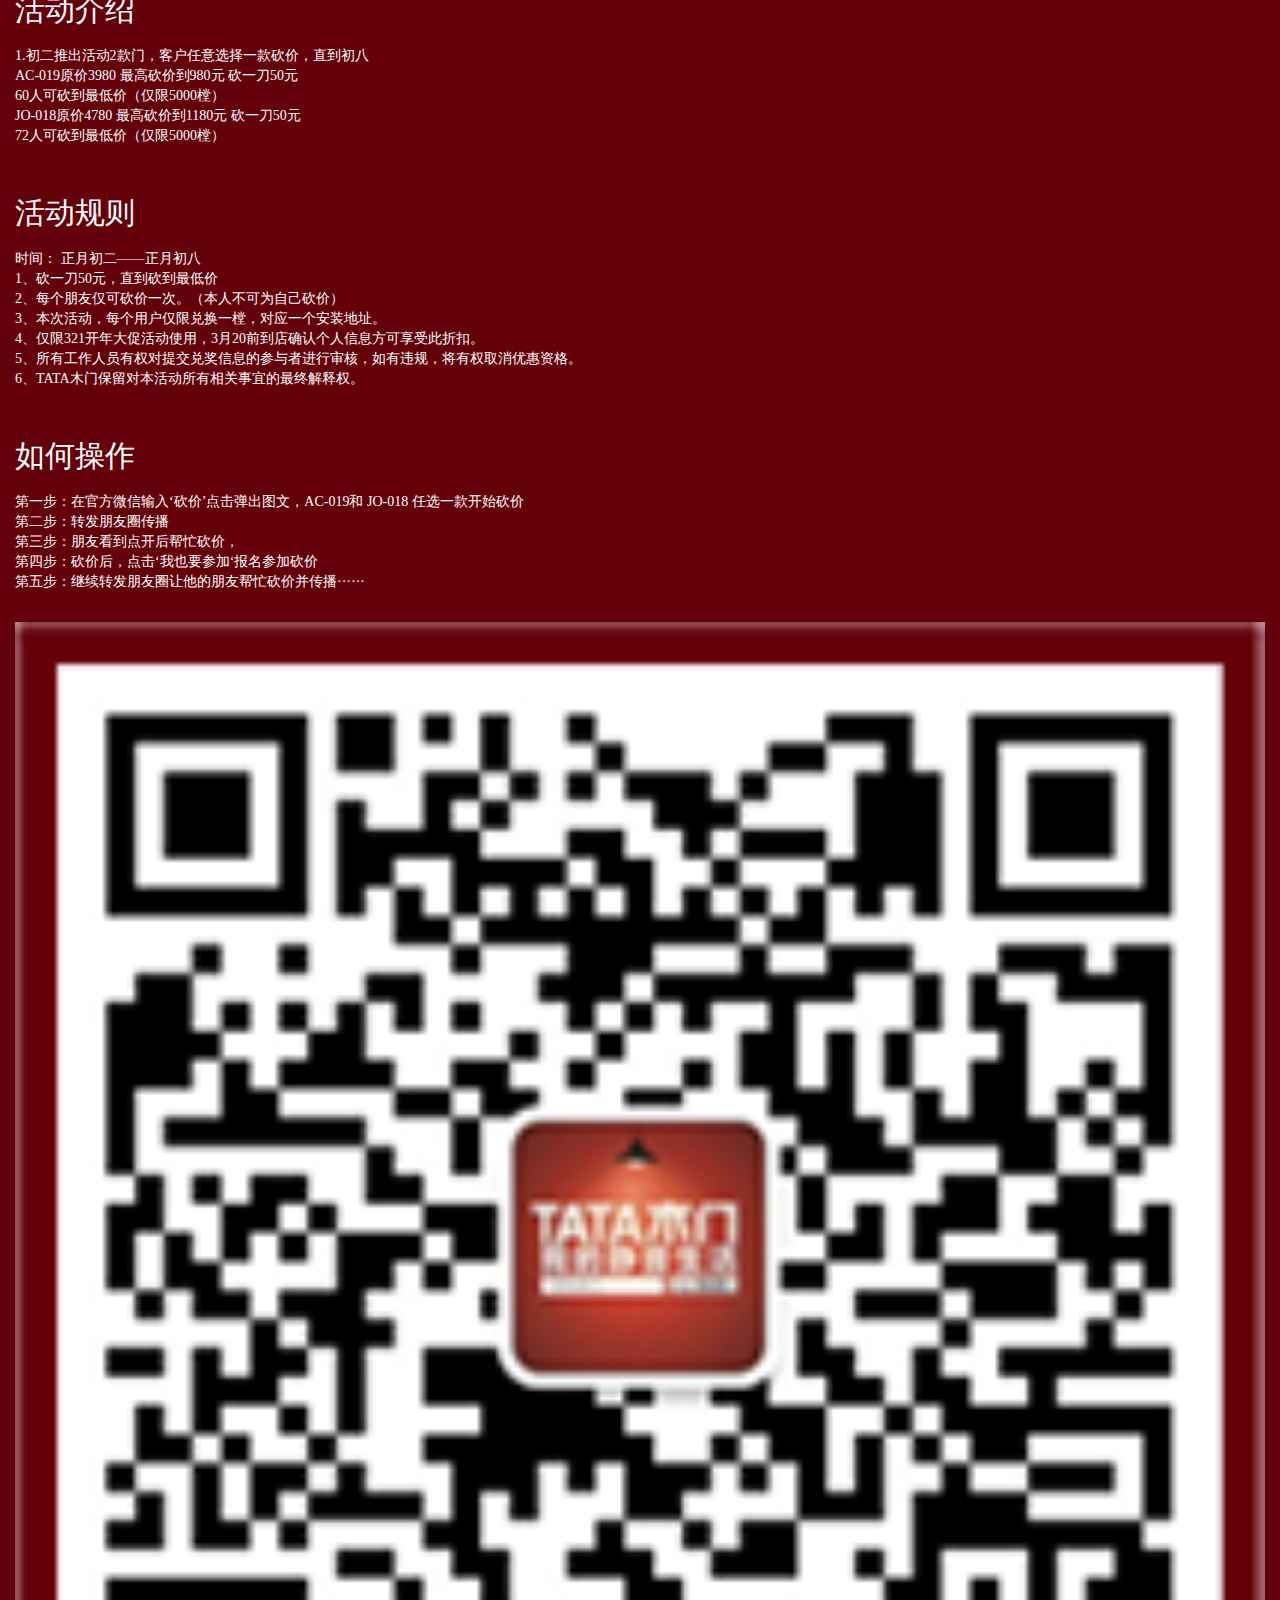
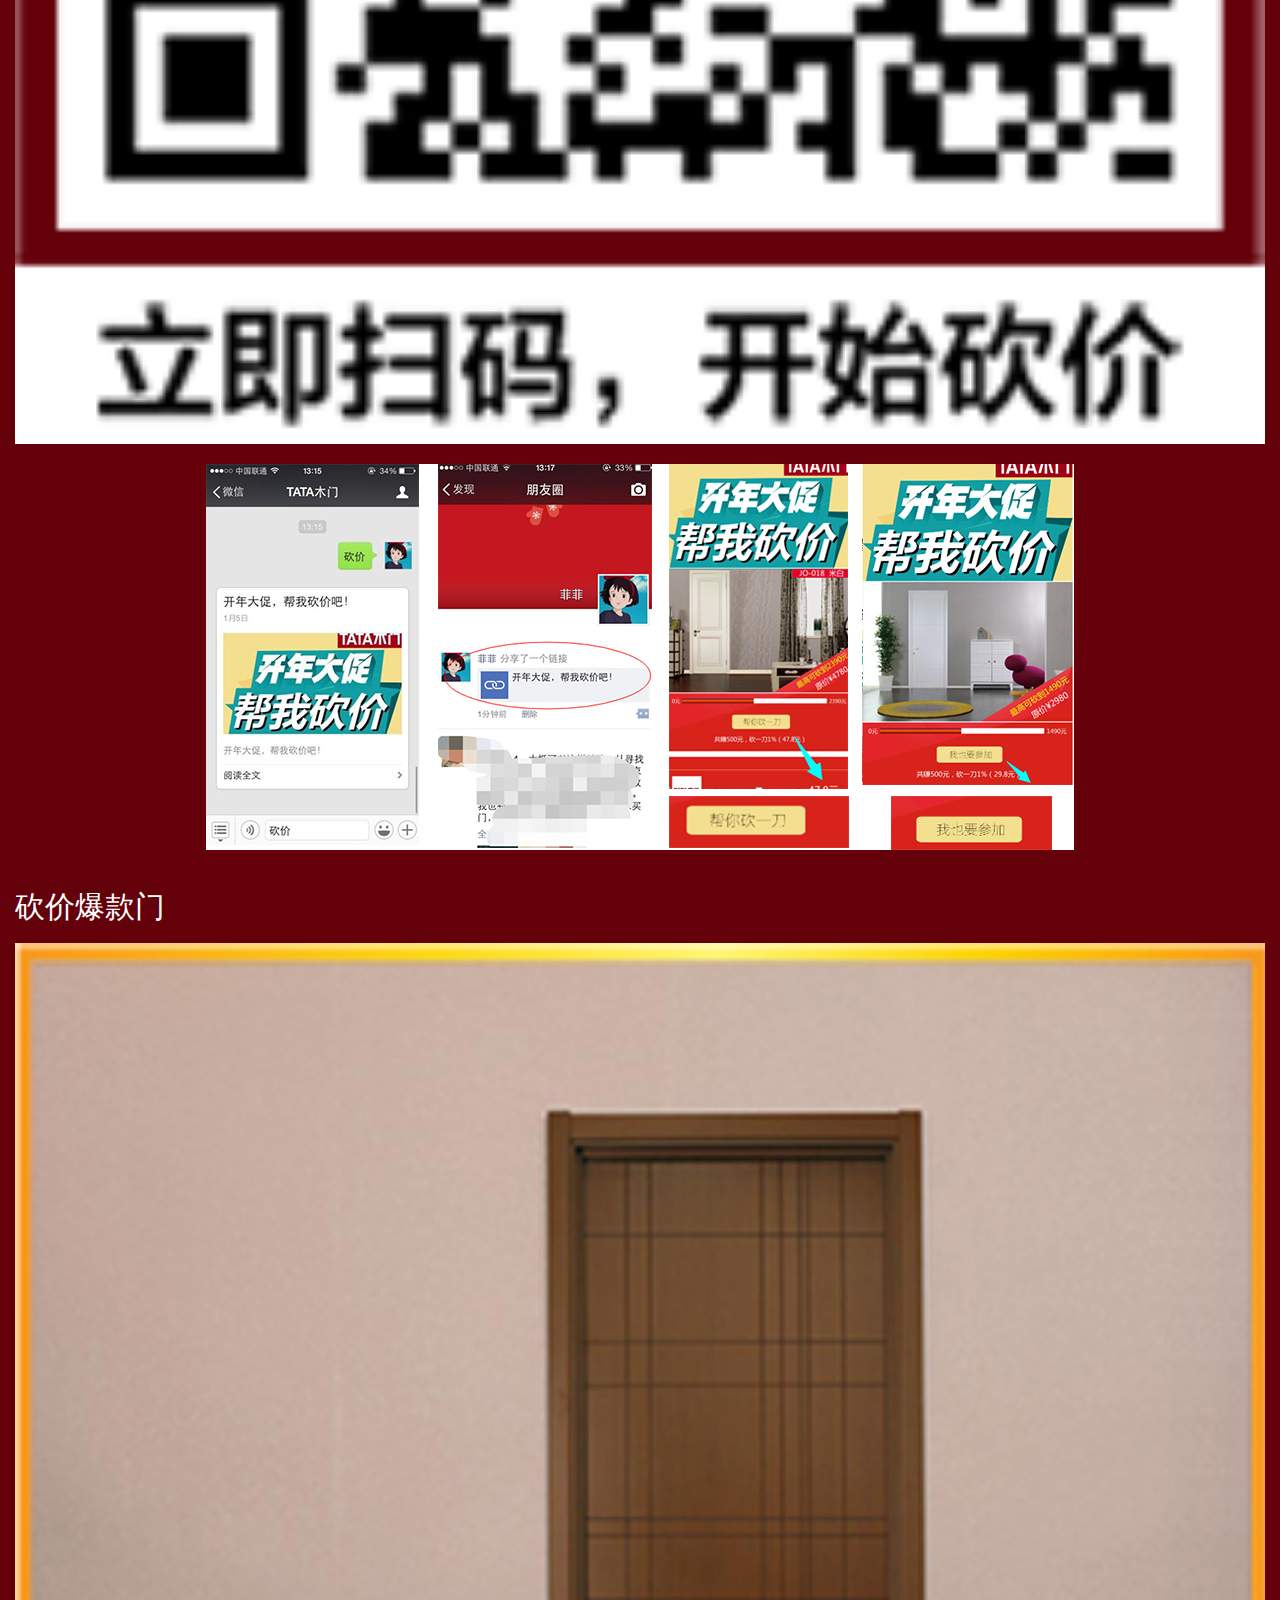
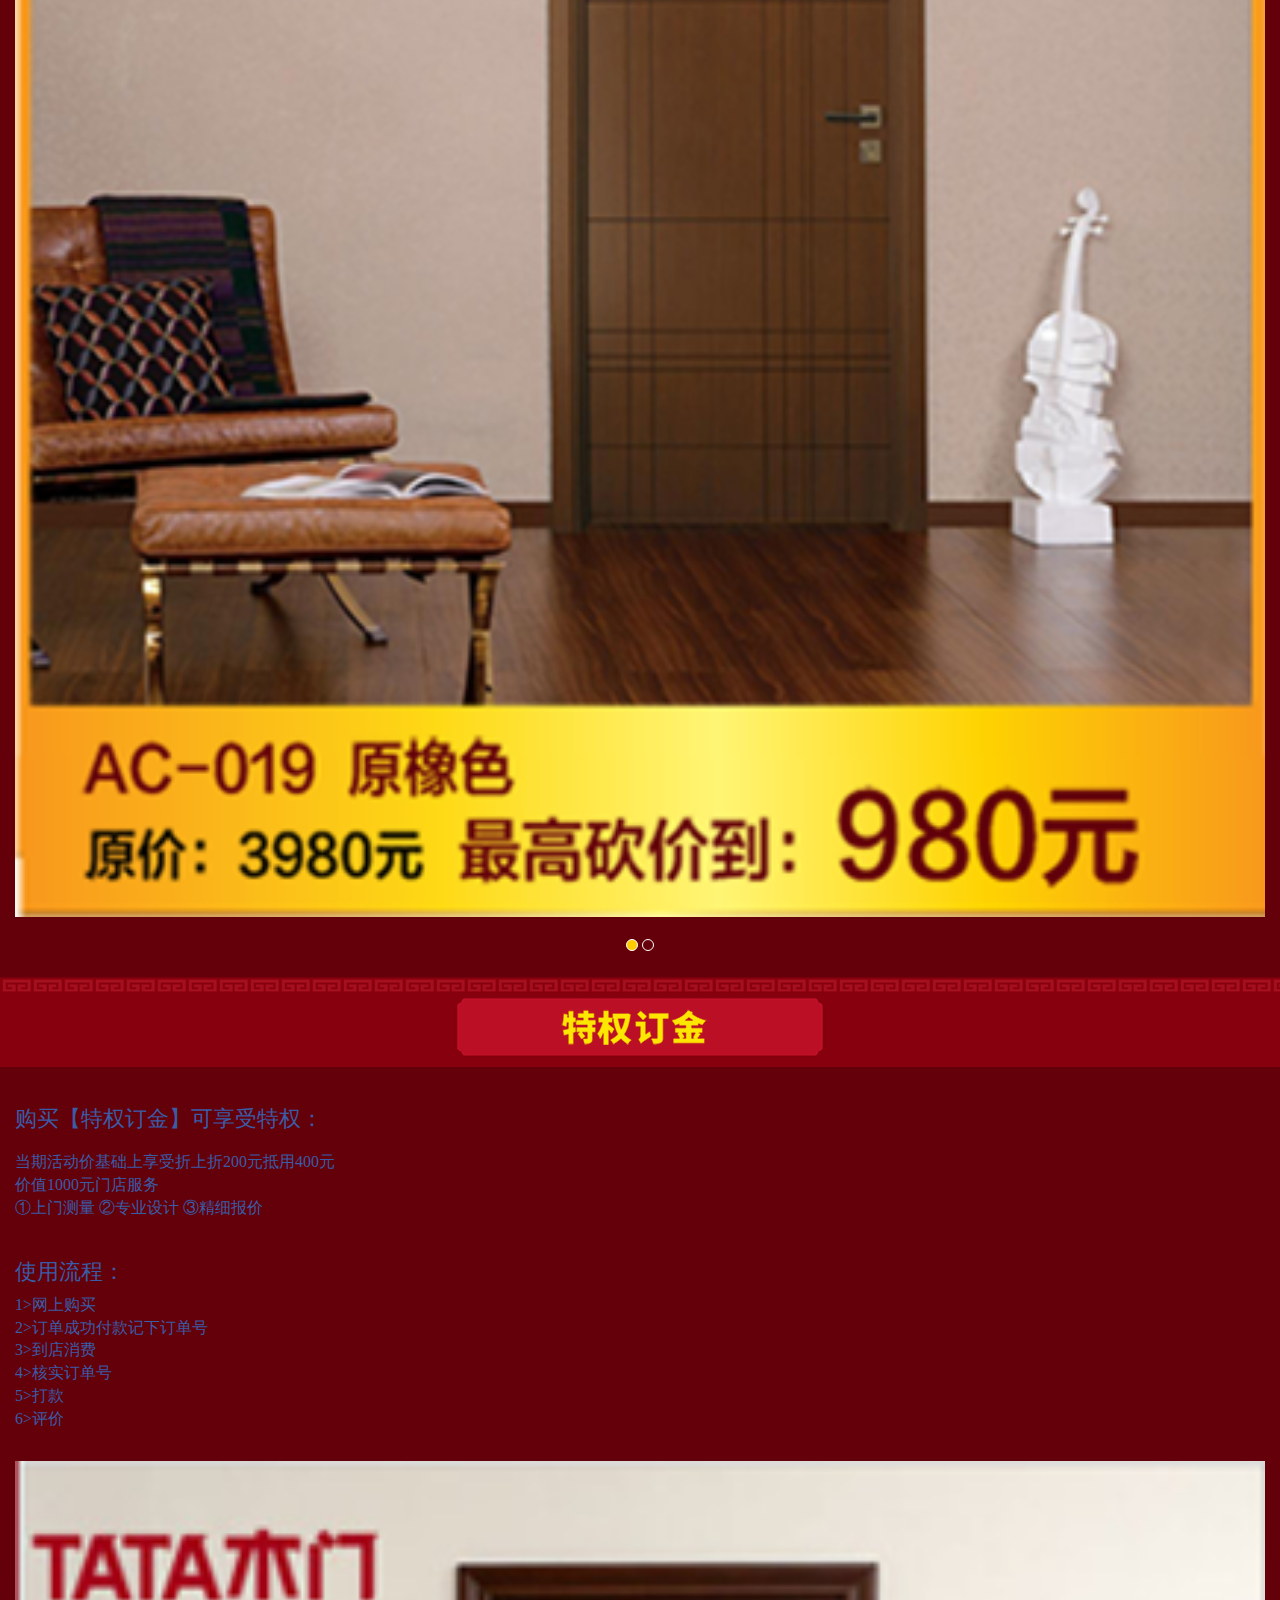
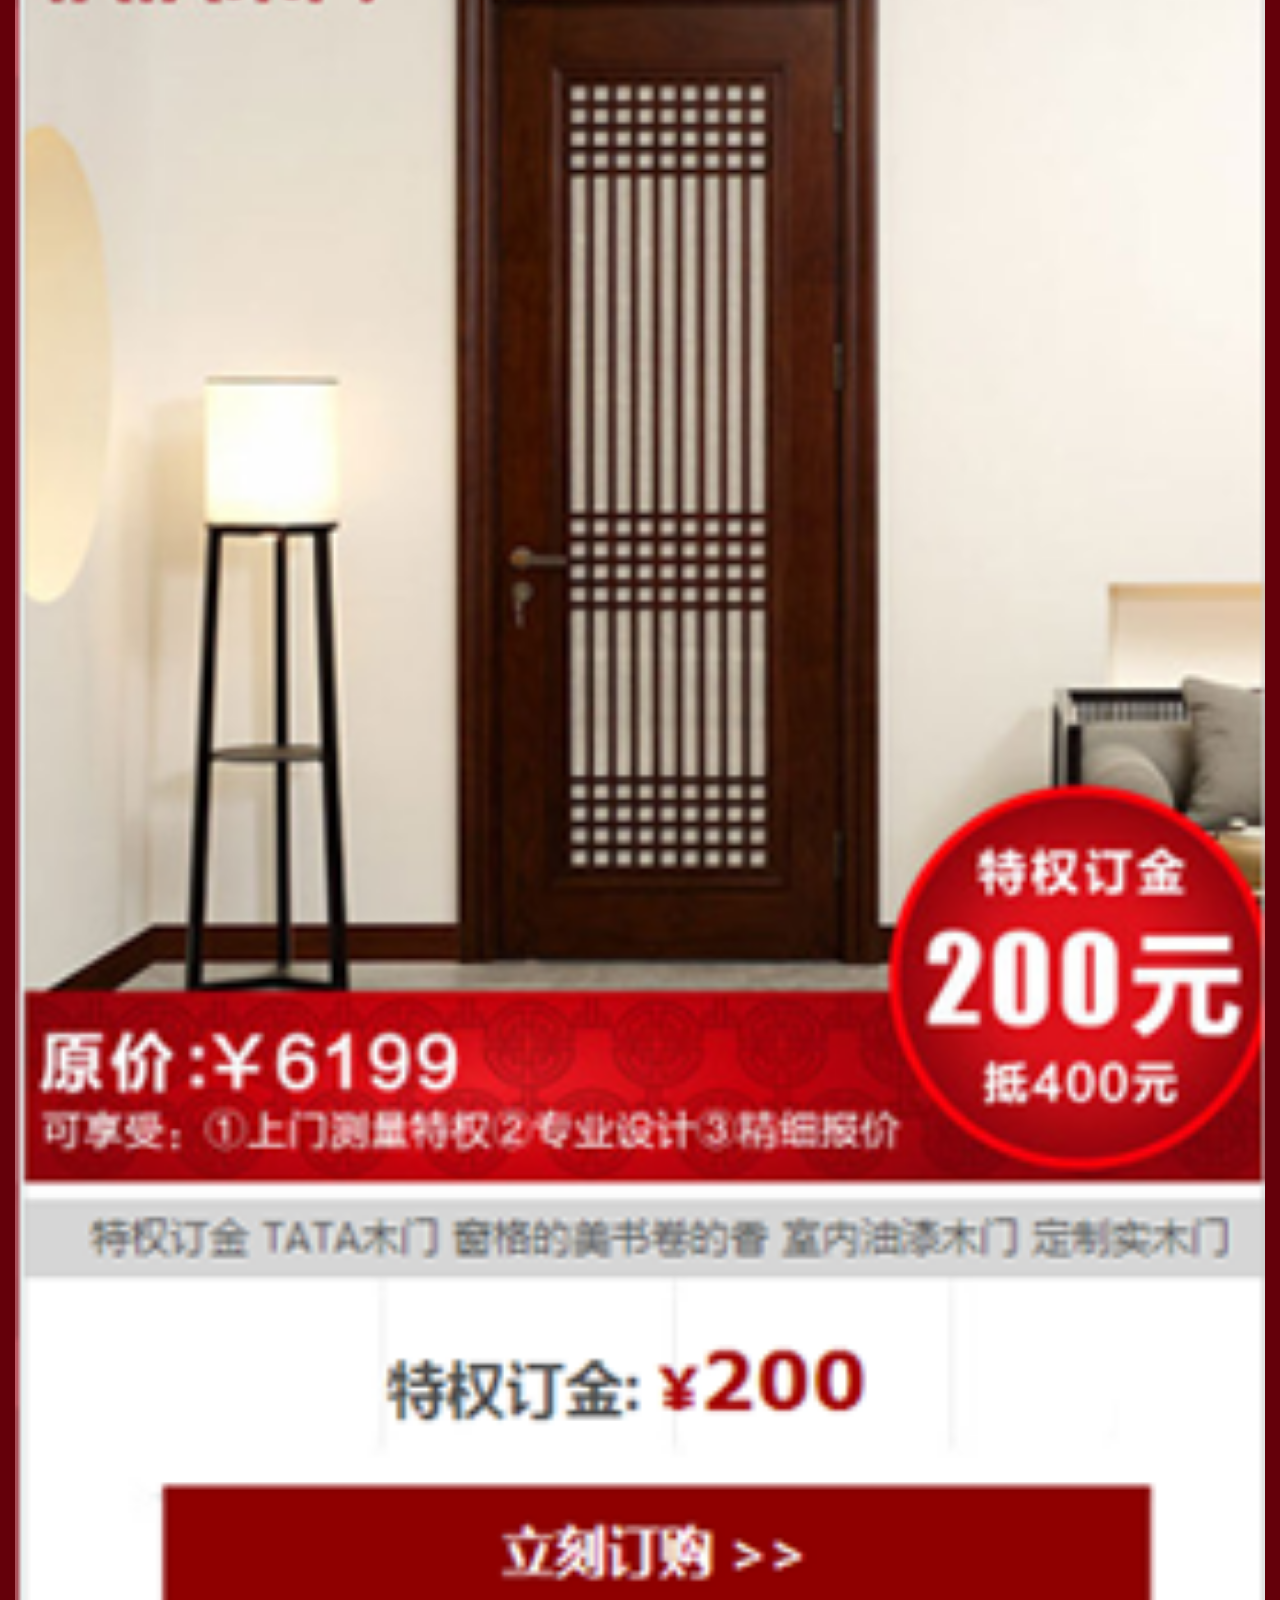
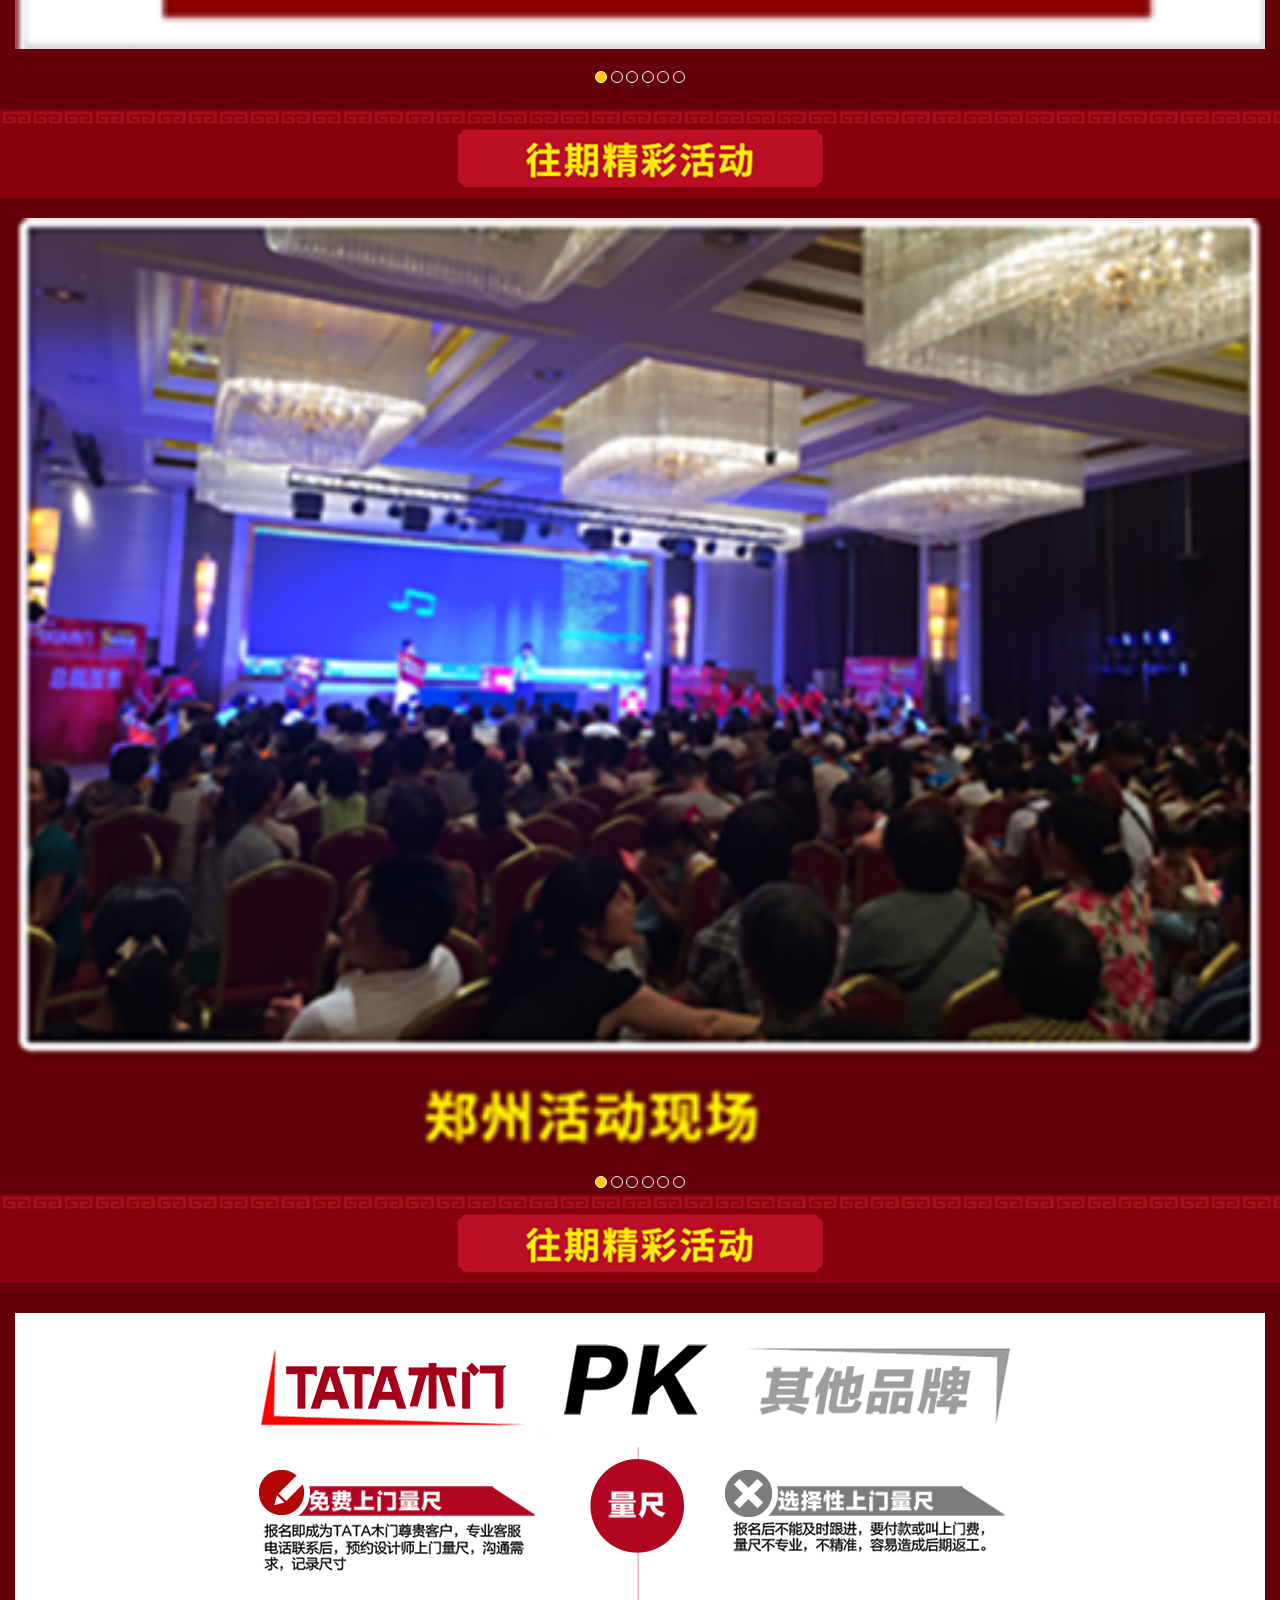
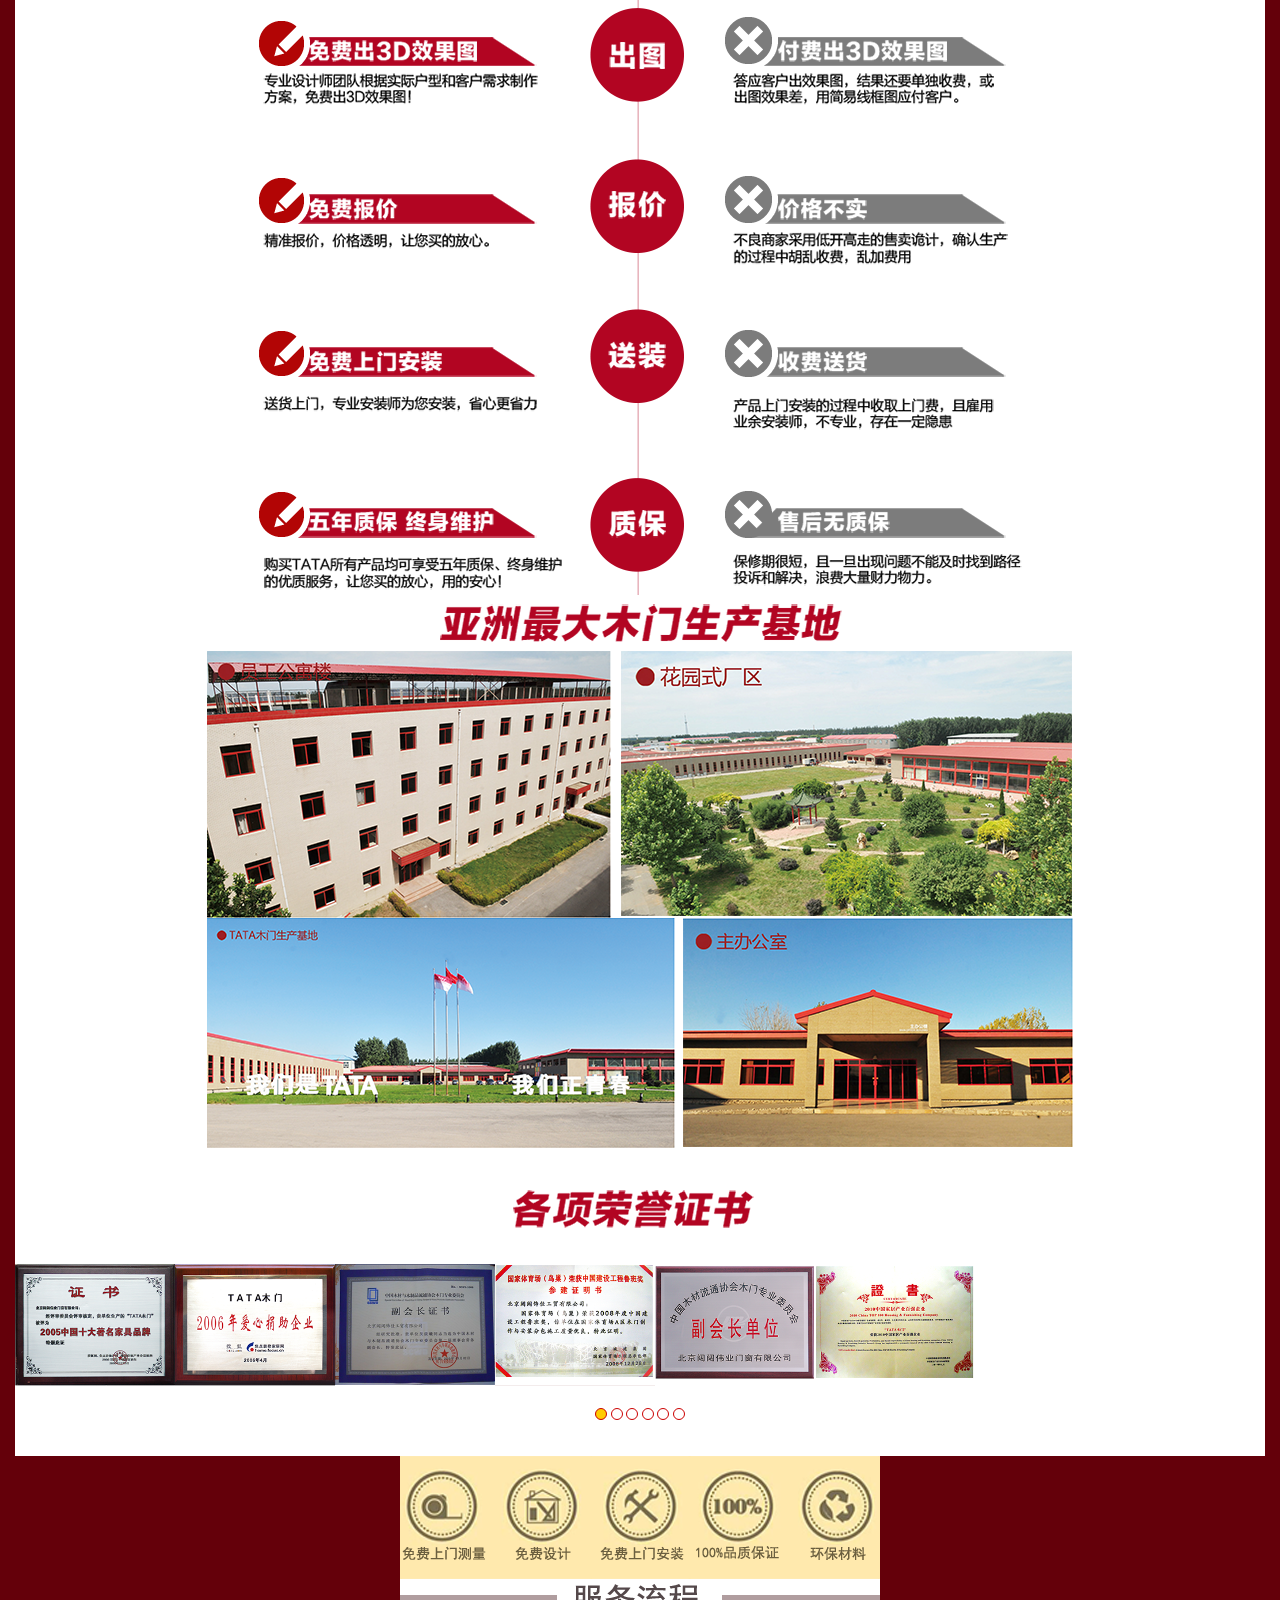
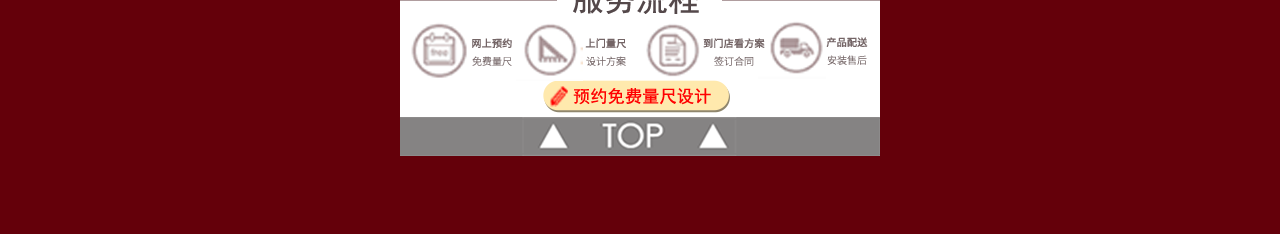
==== commit 4705ad88: "sss" ====
--- a/index_phone.html
+++ b/index_phone.html
@@ -15,6 +15,7 @@
 	</head>
 
 	<body>
+		<a href="#" id="top"> </a>
 		<div class="top_fix row">
 			<div class="col-xs-4">
 				<a href="http://www.tata.com.cn/">
@@ -445,19 +446,24 @@
 						<span></span>
 
 					</div>
-					<div class="blank20"></div>
 					<div class="blank30"></div>
 				</div>
 
 			</div>
-			<div class="row">
-				<div class="col-xs-12 col-xs-offset-0">
-					<img src="images/foot_liucheng.png" class="img-responsive">
-				</div>
-			</div>
+			
 			<div class="row ">
 				<div class="col-xs-12 col-xs-offset-0">
-                    <img src="phoneimages/foot_baozhang.png" class="img-responsive marginauto">
+					<a href="#" onclick="doyoo.util.openChat('g=10044273');return false;">
+                    <img src="phoneimages/phone_foot.png" class="img-responsive marginauto">
+                   </a>
+				</div>
+			   
+			</div>
+			<div class="row ">
+				<div class="col-xs-12 col-xs-offset-0">
+					<a href="#top">
+                    <img src="phoneimages/black_top.png" class="img-responsive marginauto">
+                    </a>
 				</div>
 			   
 			</div>
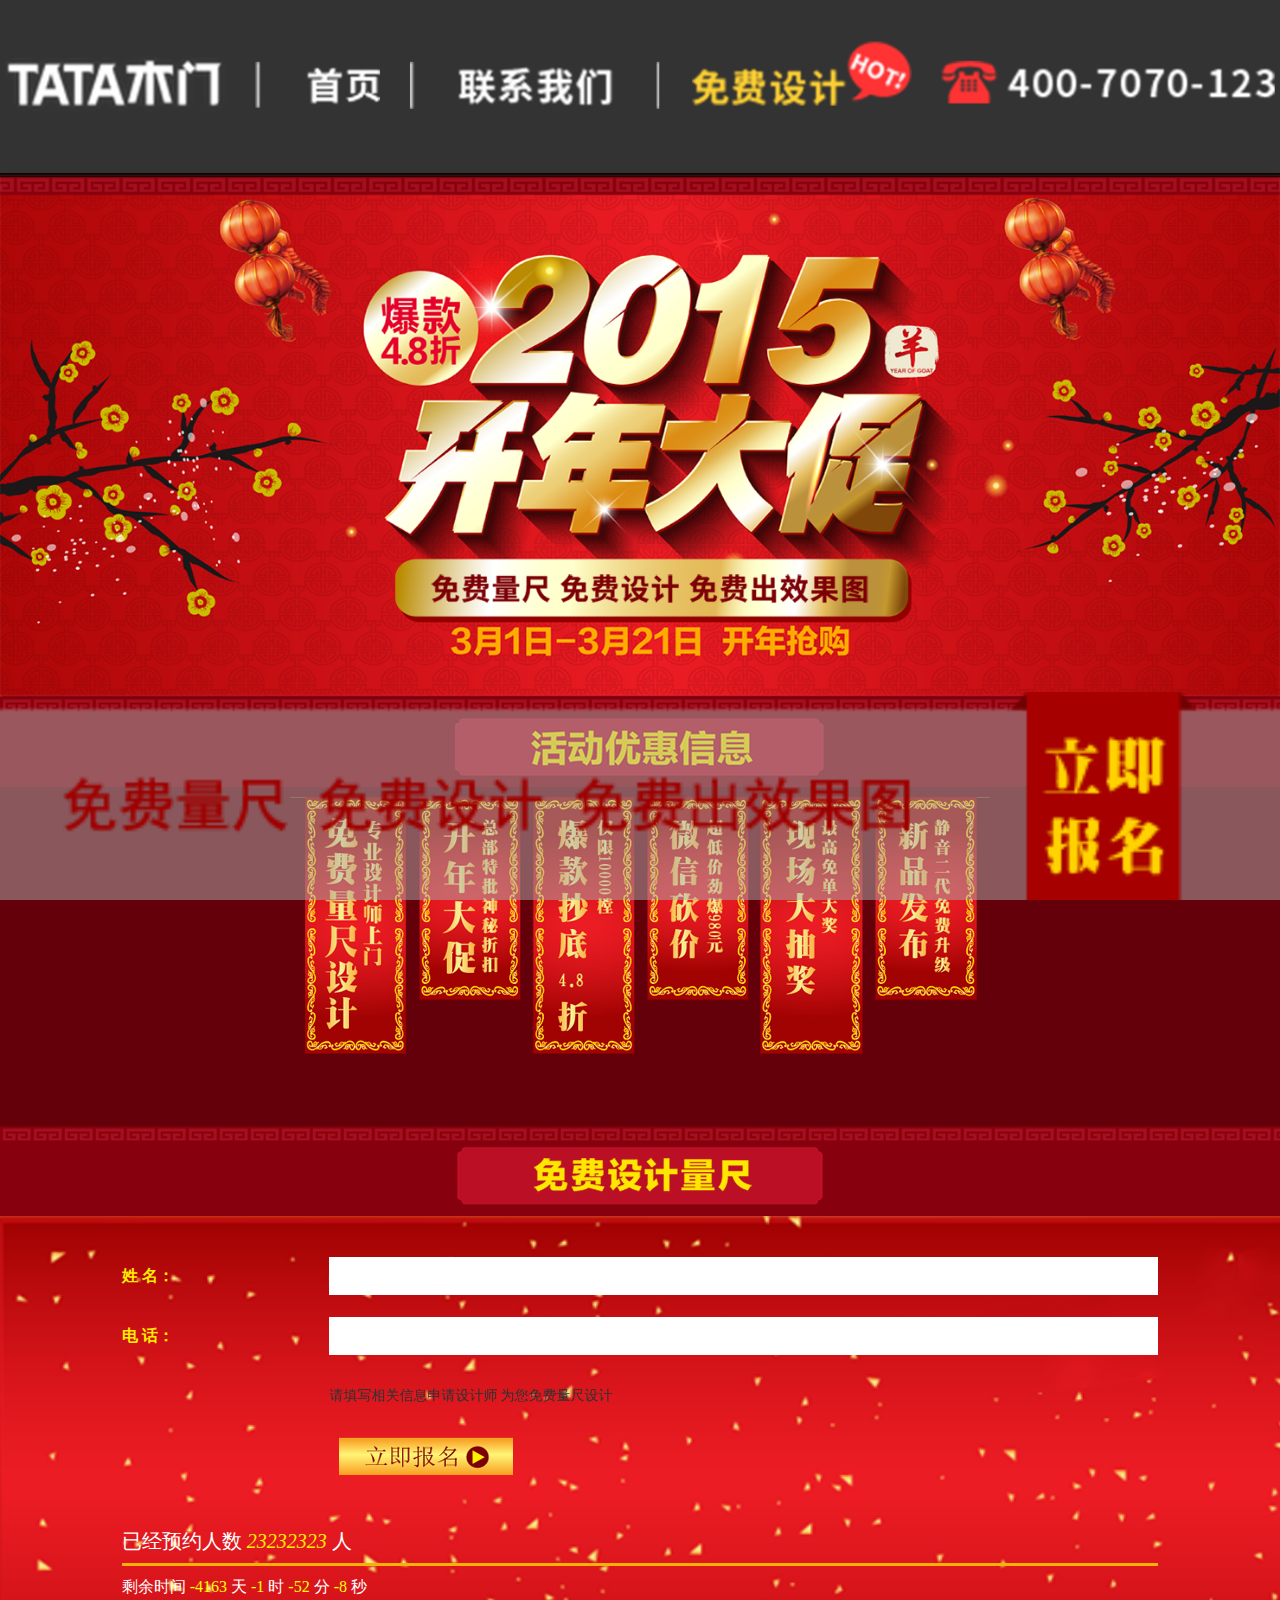
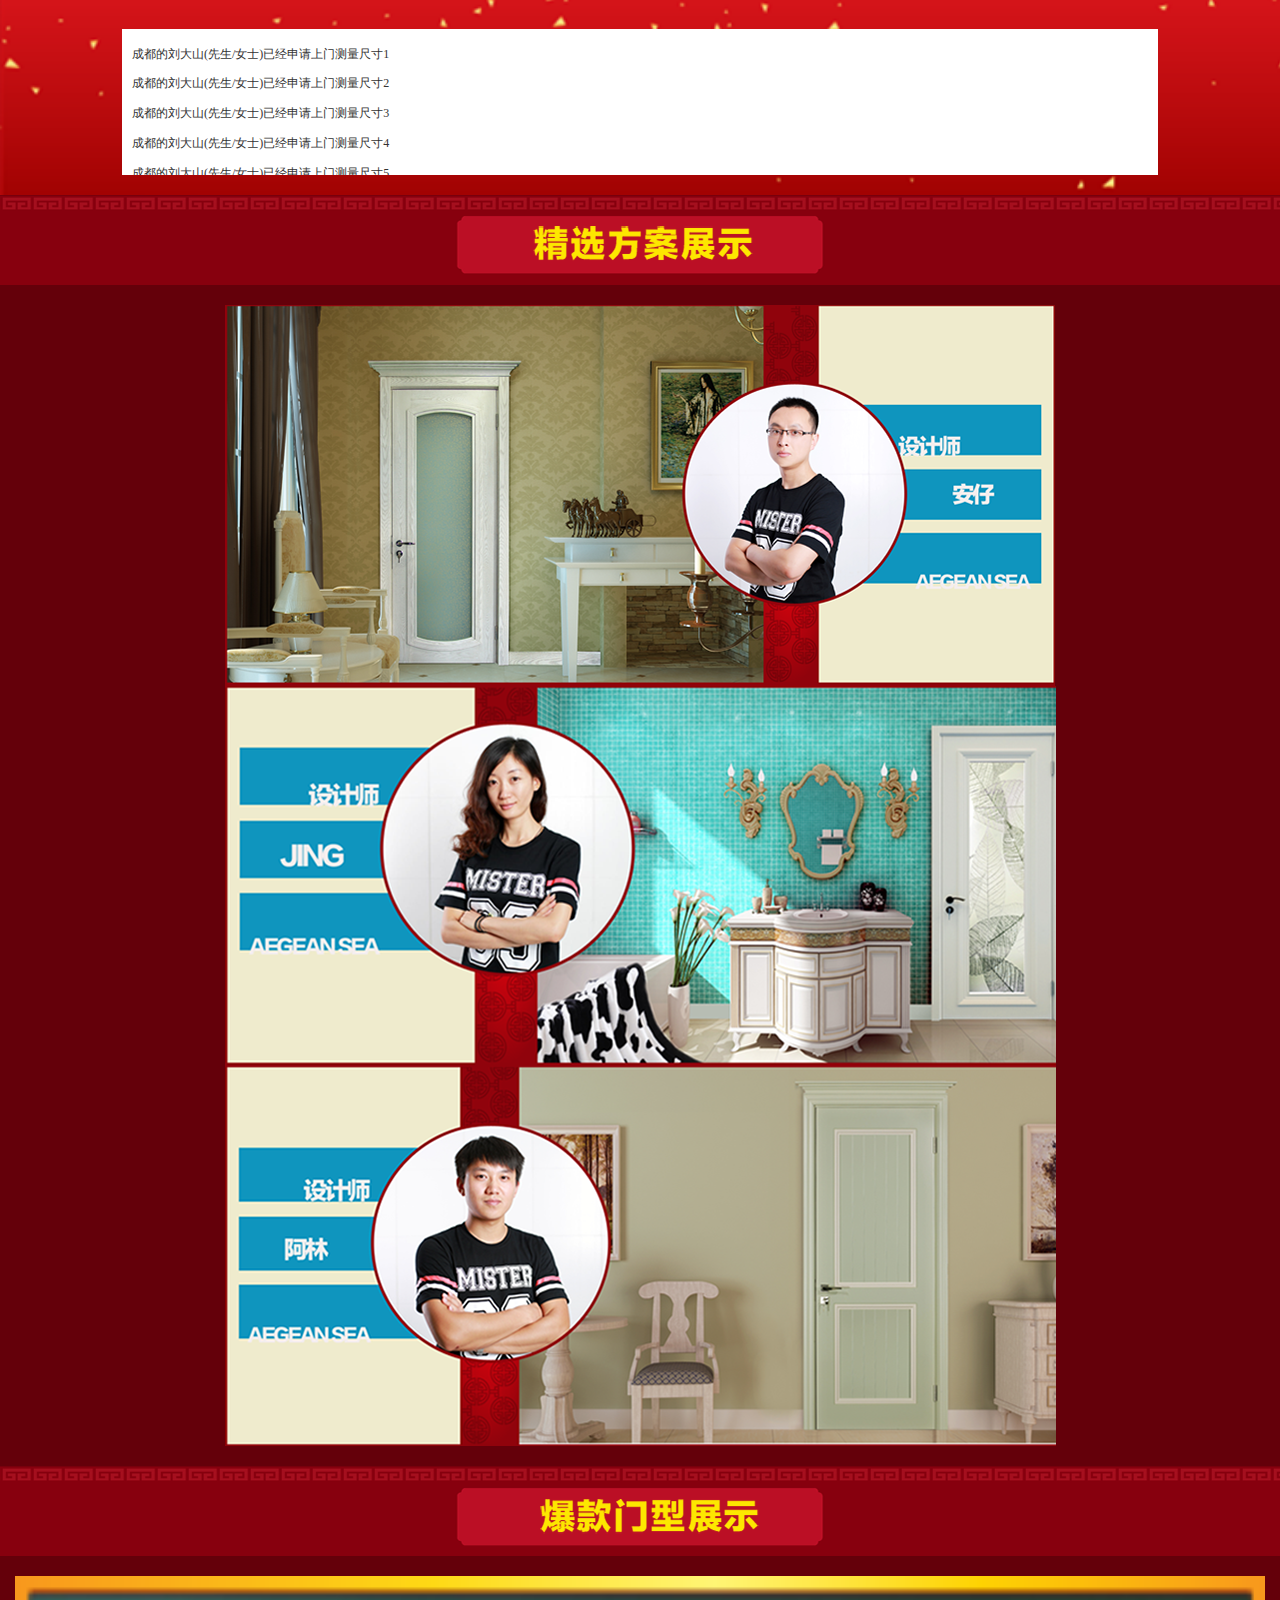
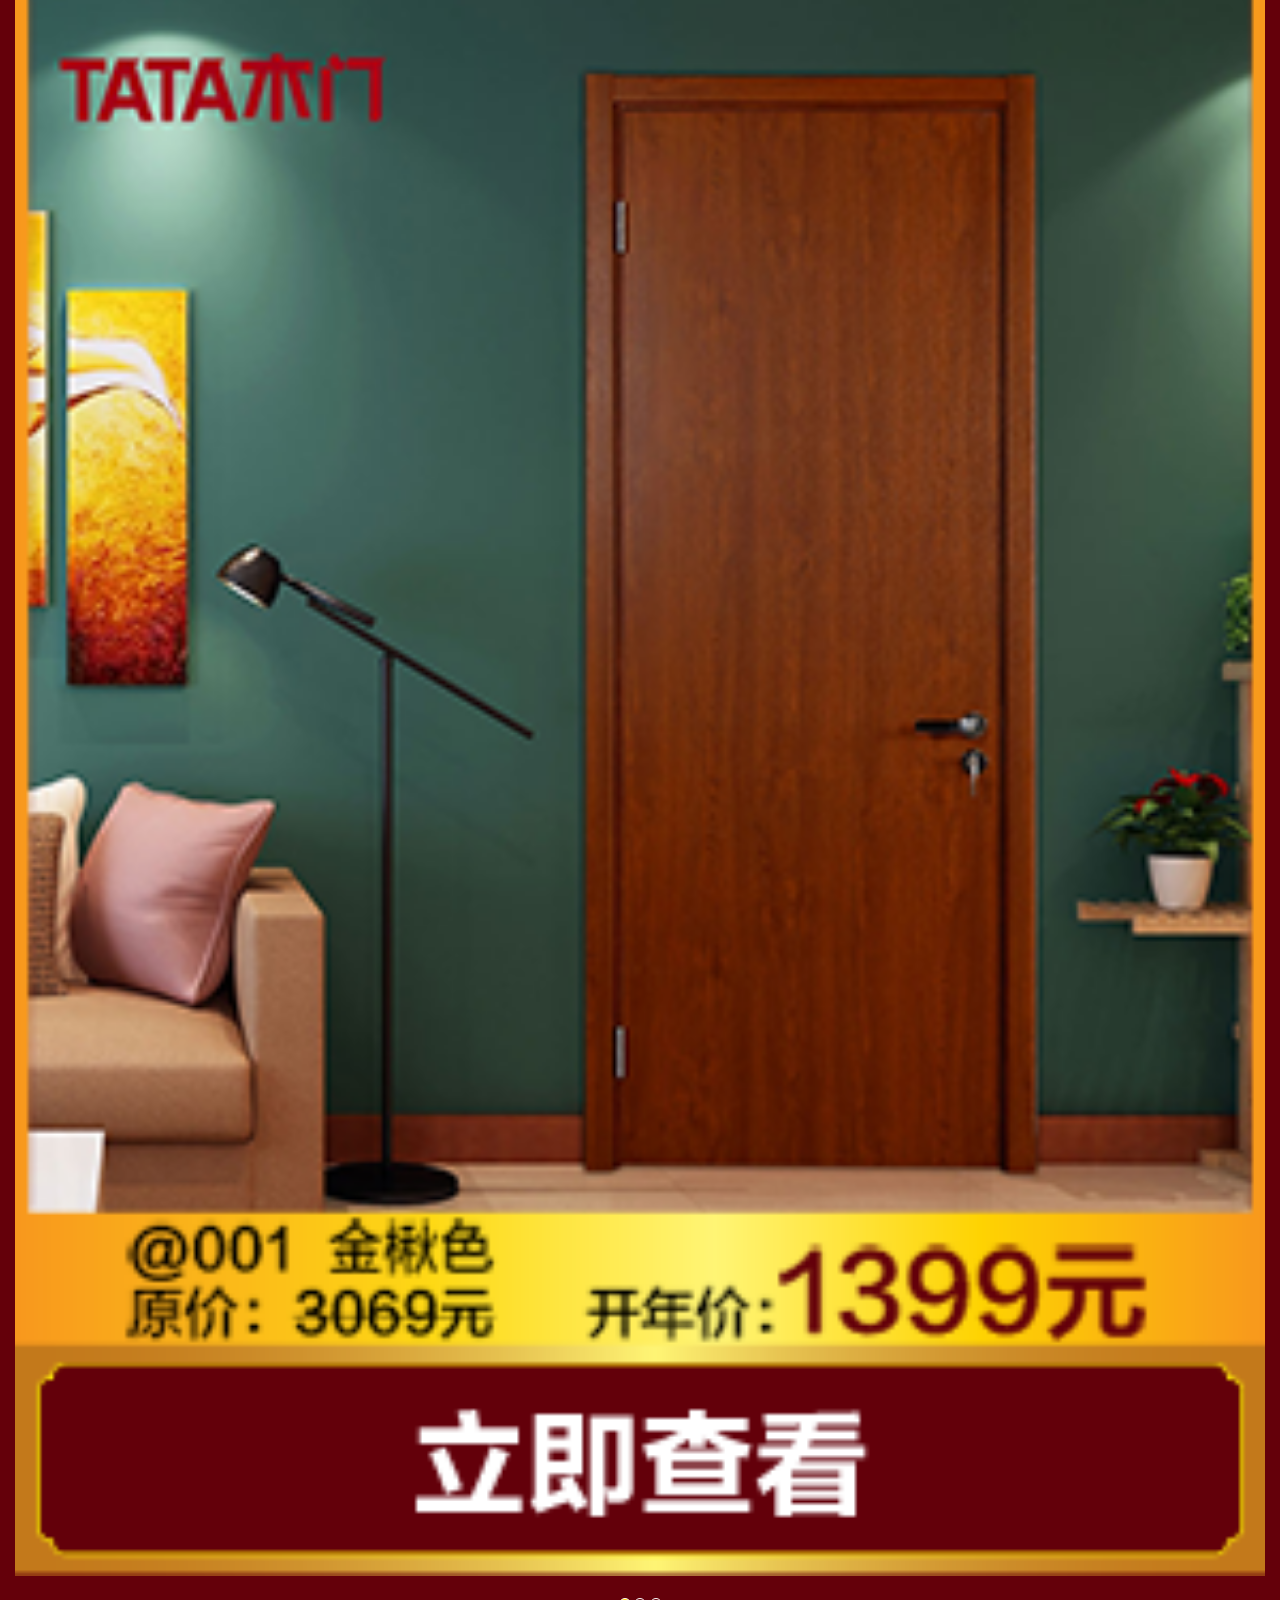
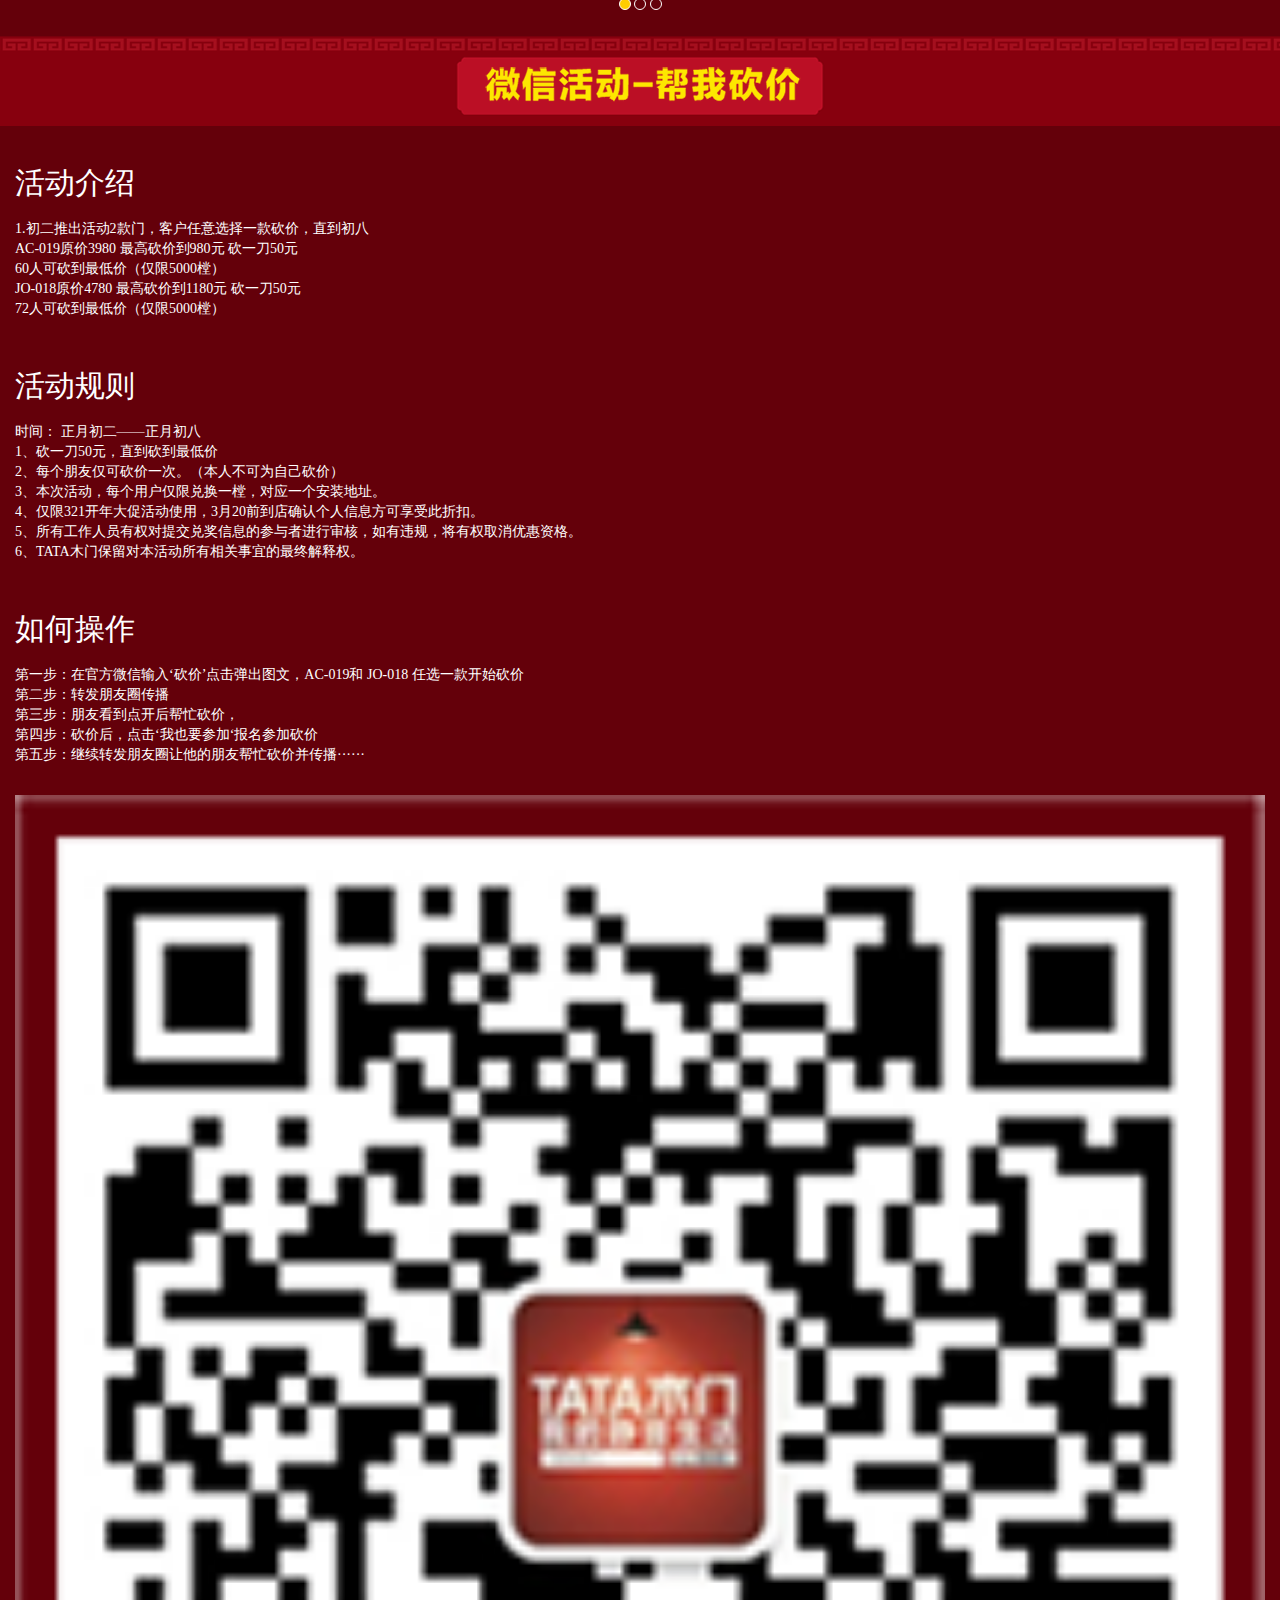
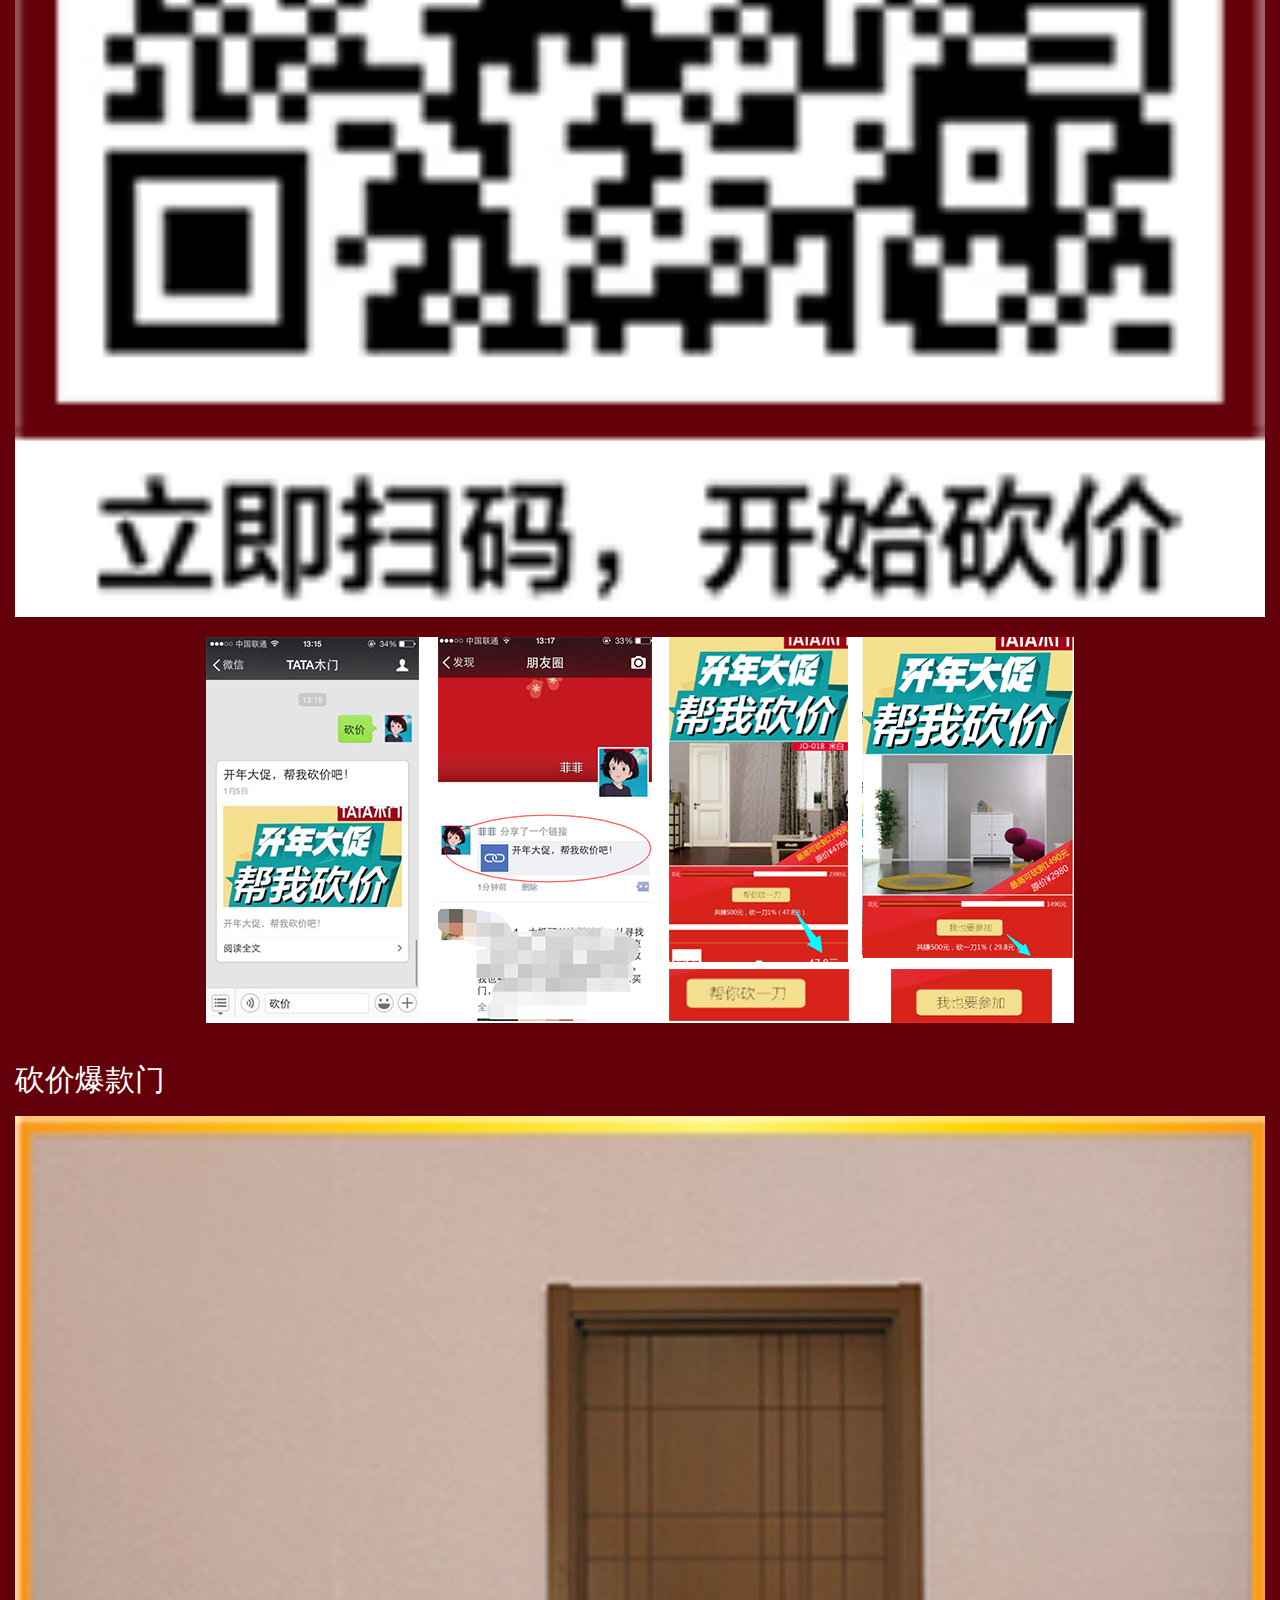
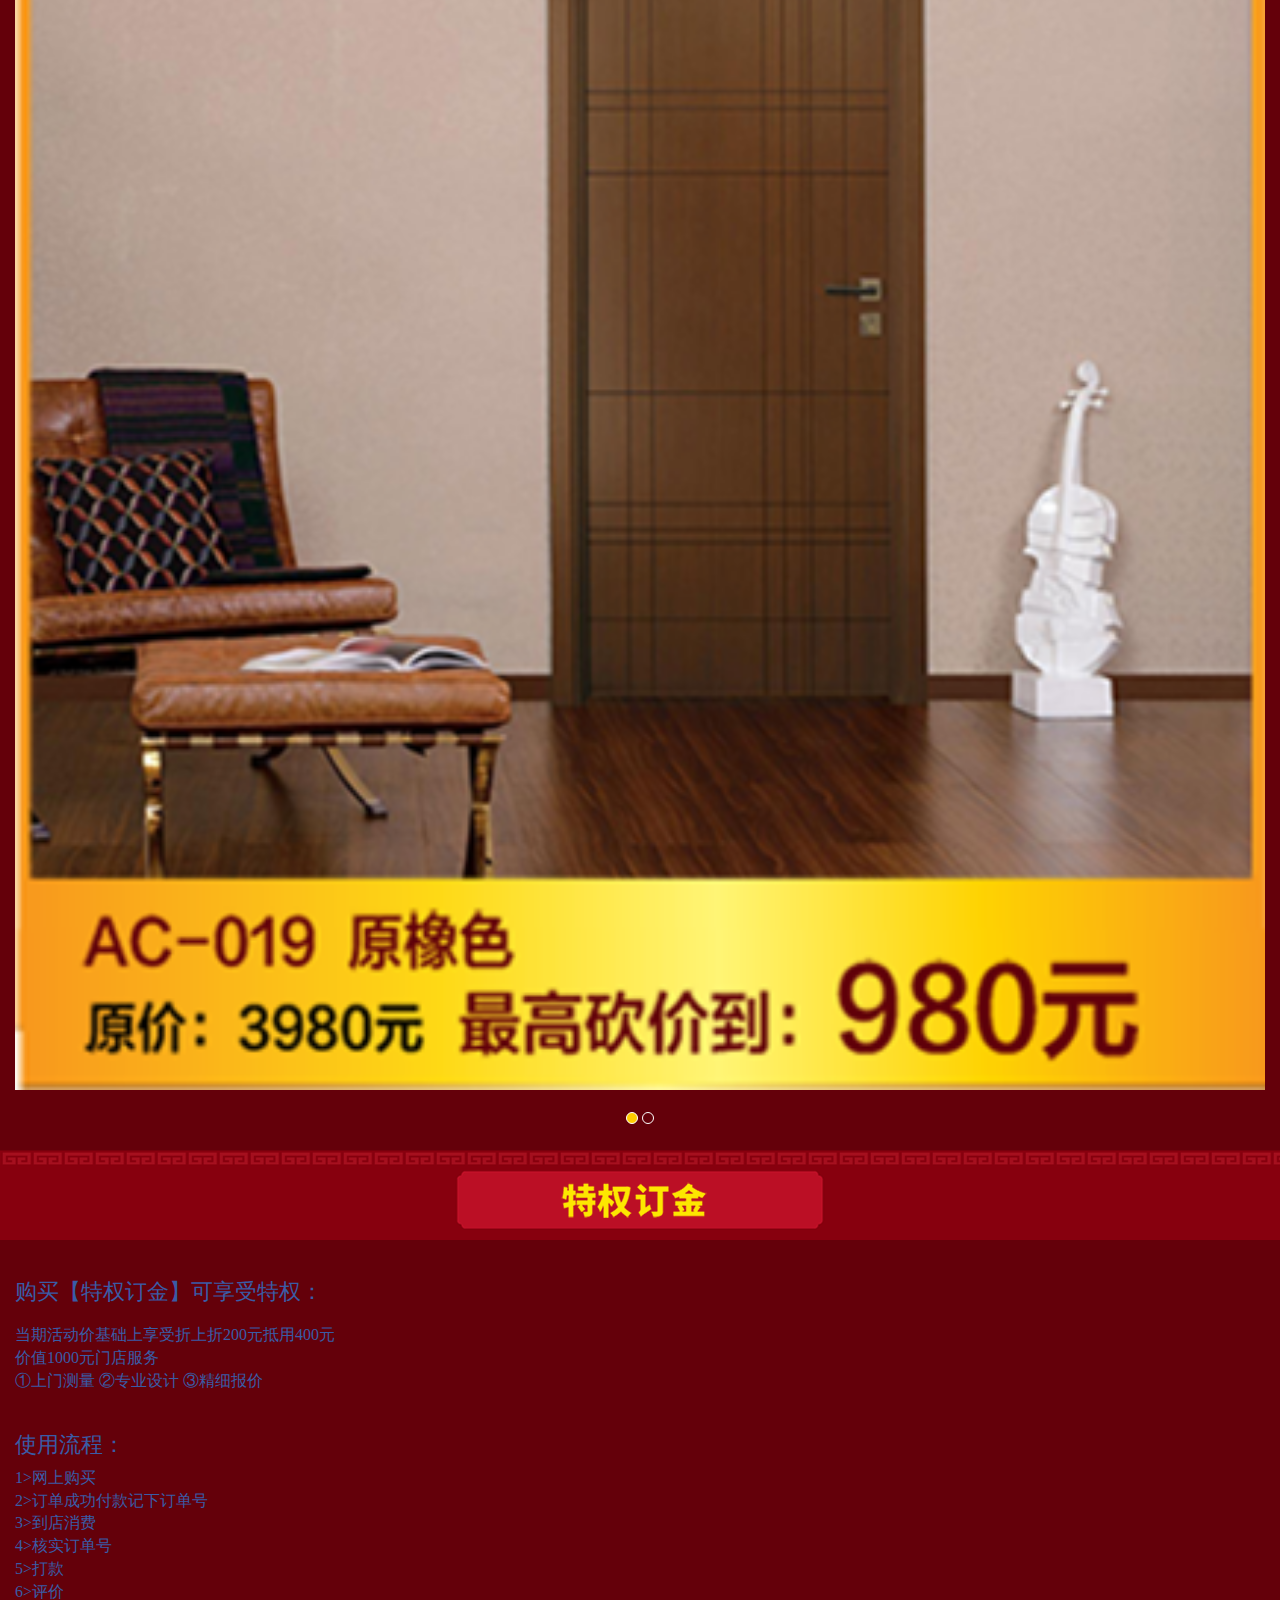
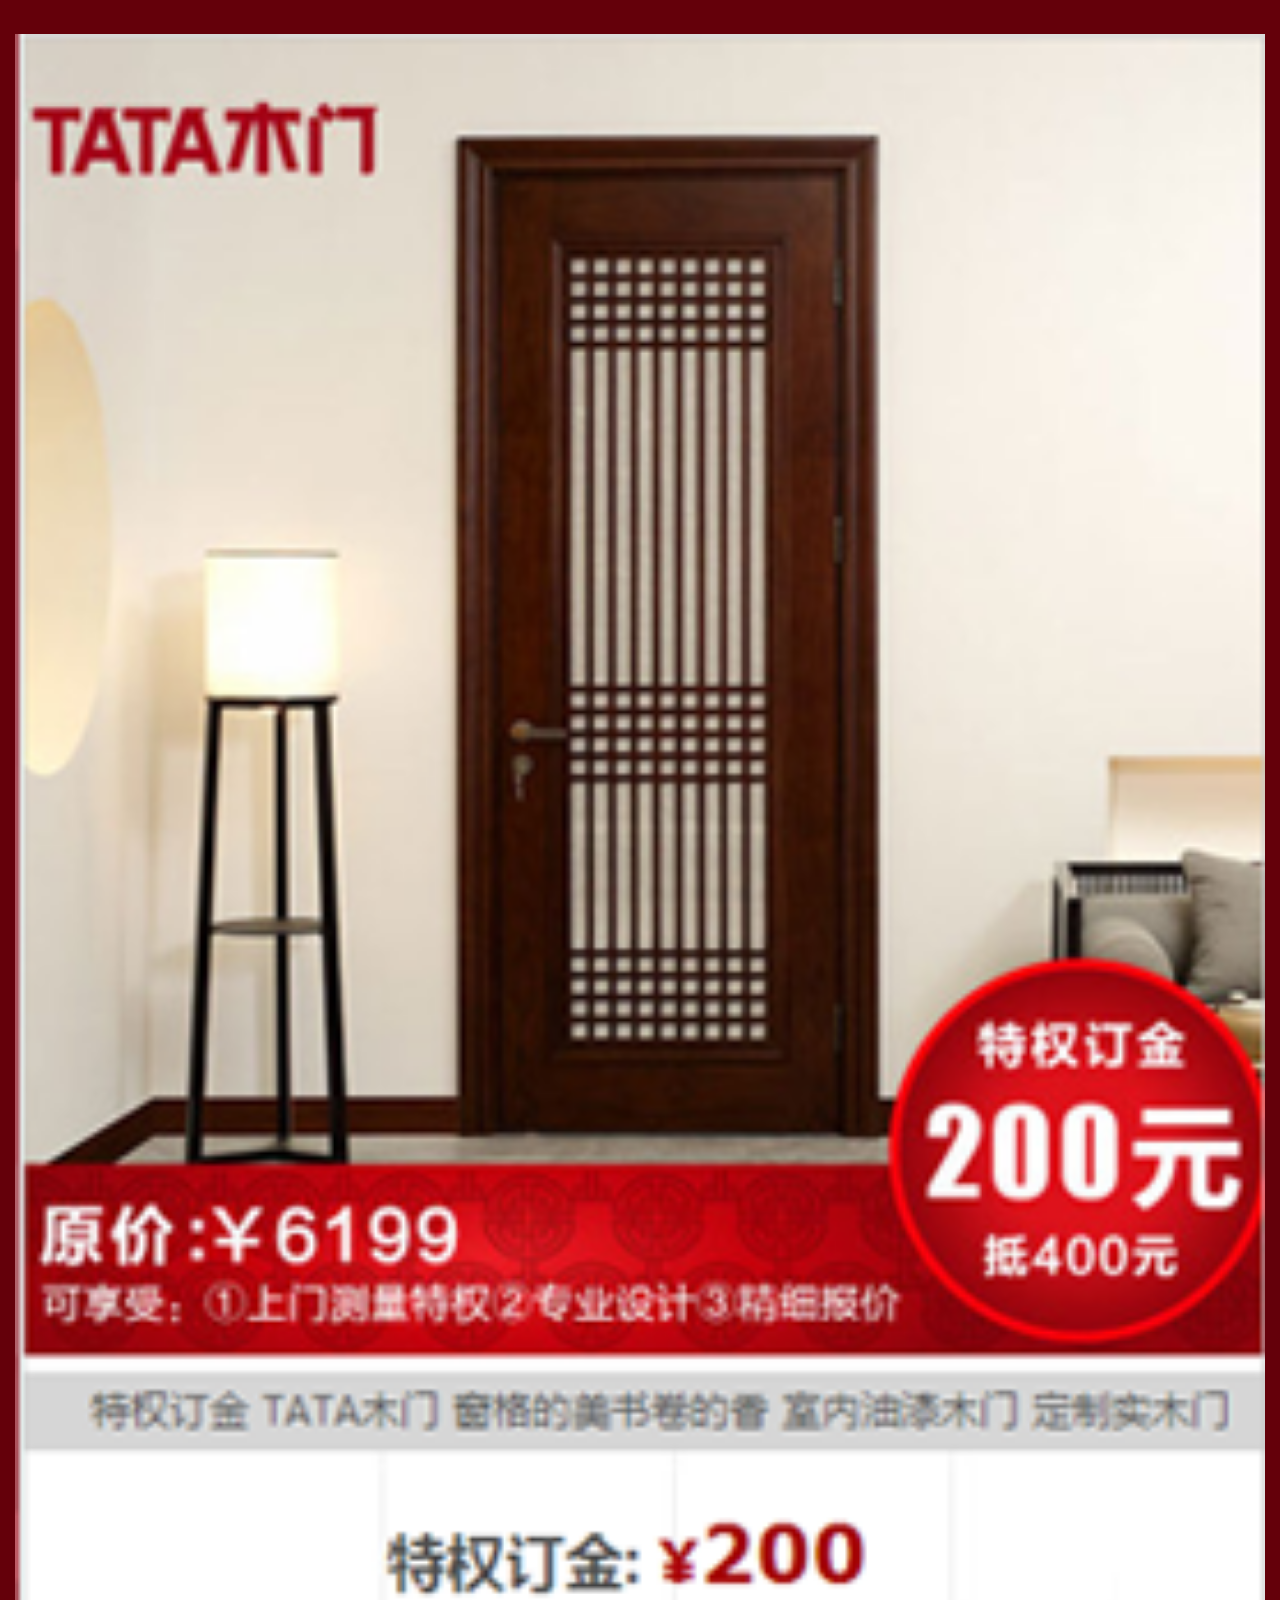
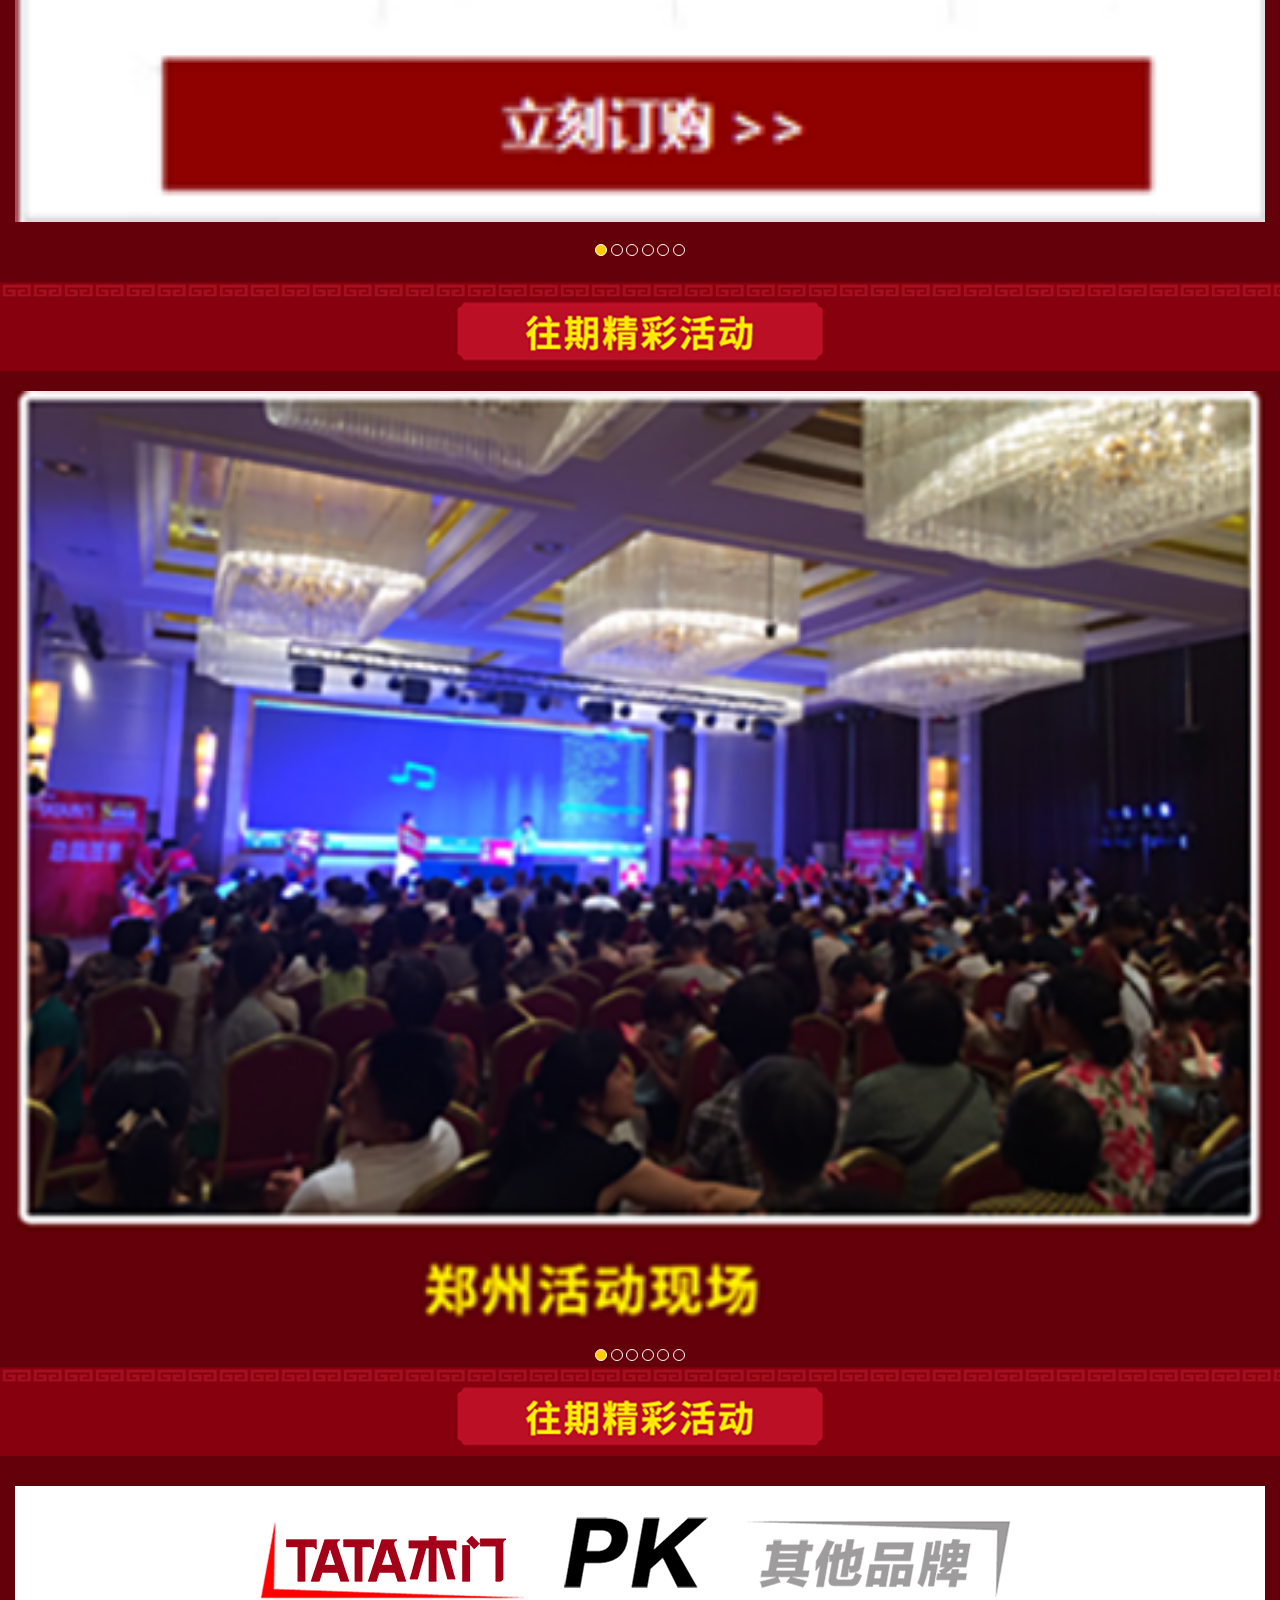
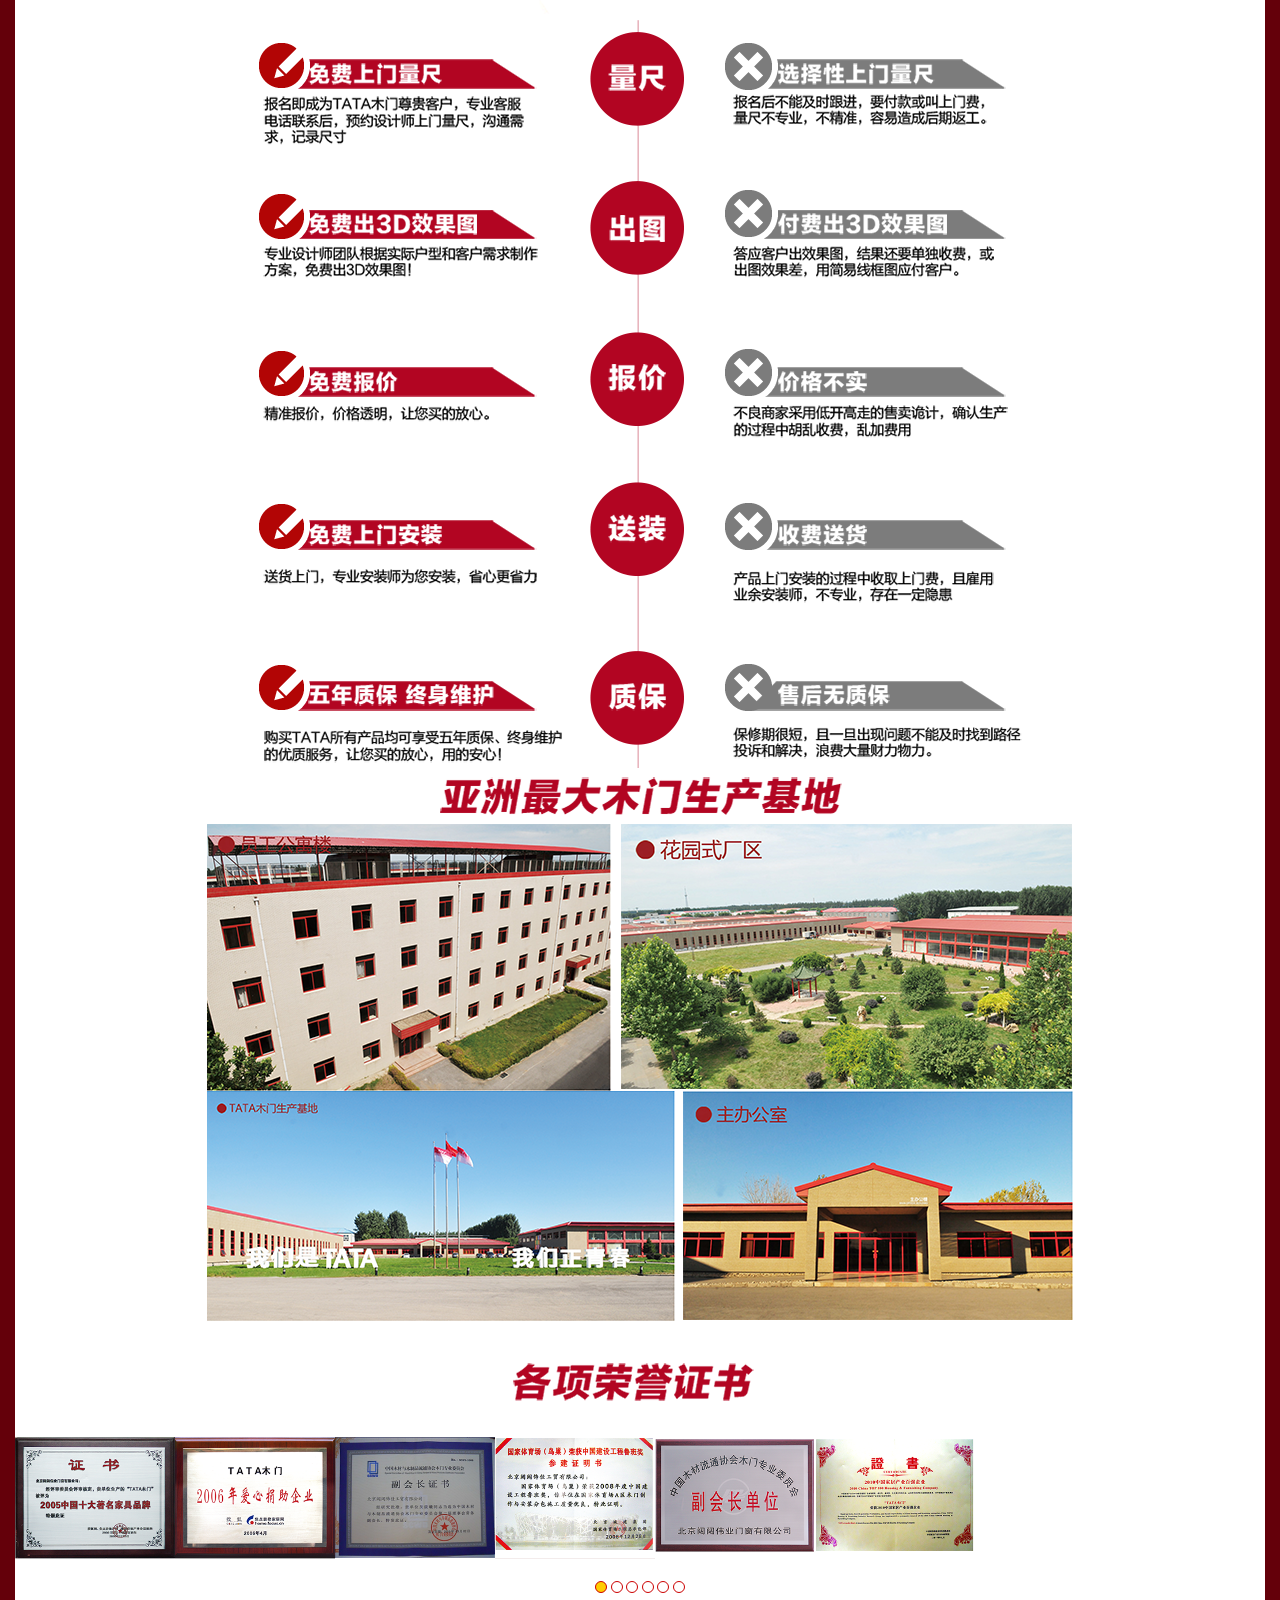
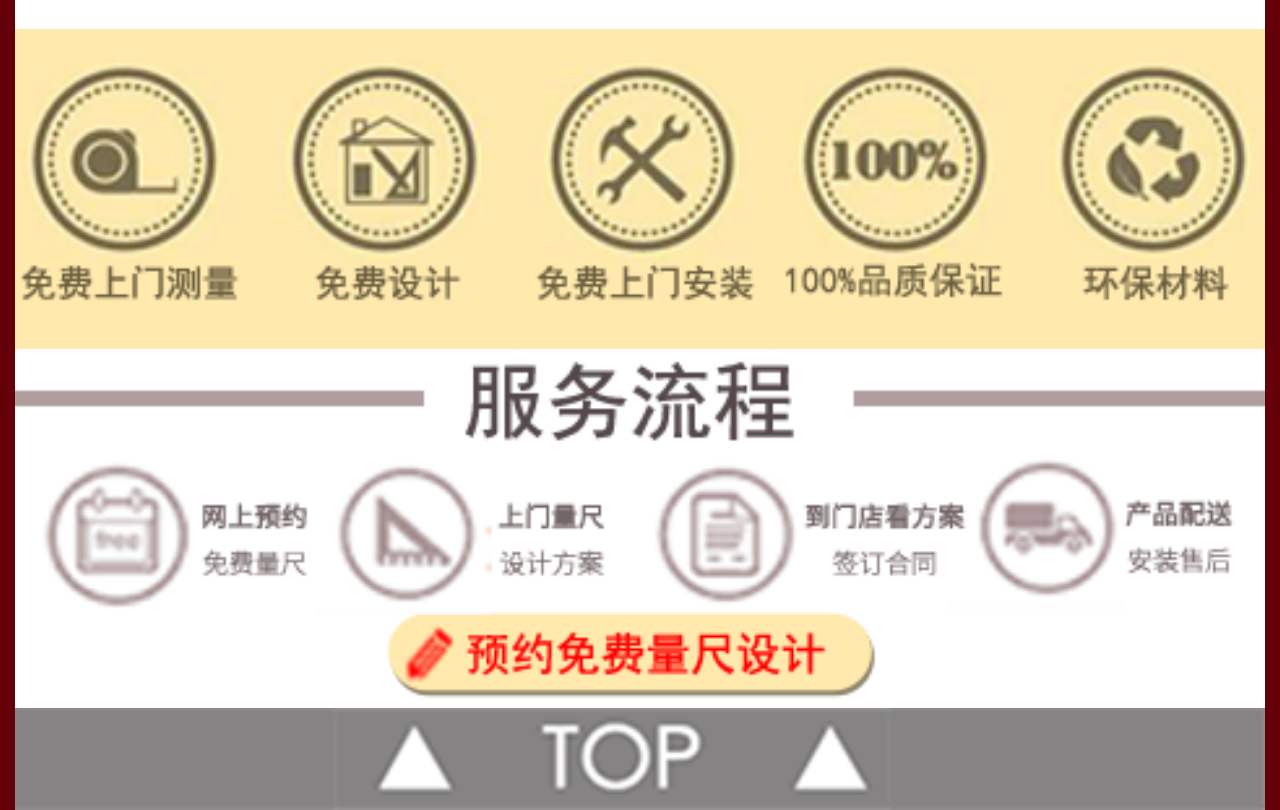
==== commit 050e9adf: "fffwegwg" ====
--- a/index_phone.html
+++ b/index_phone.html
@@ -33,6 +33,7 @@
 				</a>
 			</div>
 		</div>
+	
 		<div class="container-fluid  phone_container">
 			<a href="#" onclick="doyoo.util.openChat('g=10044273');return false;">
 				<img src="phoneimages/banner_img.png" class="img-responsive" style="width: 100%;">
@@ -454,7 +455,7 @@
 			<div class="row ">
 				<div class="col-xs-12 col-xs-offset-0">
 					<a href="#" onclick="doyoo.util.openChat('g=10044273');return false;">
-                    <img src="phoneimages/phone_foot.png" class="img-responsive marginauto">
+                    <img src="phoneimages/phone_foot.png" class="img-responsive marginauto p_100">
                    </a>
 				</div>
 			   
@@ -462,27 +463,20 @@
 			<div class="row ">
 				<div class="col-xs-12 col-xs-offset-0">
 					<a href="#top">
-                    <img src="phoneimages/black_top.png" class="img-responsive marginauto">
+                    <img src="phoneimages/black_top.png" class="img-responsive marginauto p_100">
                     </a>
 				</div>
 			   
 			</div>
-			<div class="row">
-			<div class=" col-xs-12 col-xs-offset-0">
-					<img src="images/foot_baoming.png" class="img-responsive  marginauto block option0" >
-			</div>
-		</div>
-         
-
 		</div>
 		
-
-		<div class="fixed_bm row">
-			<div class=" col-xs-12 col-xs-offset-0">
+        <div id="bottom_height" class="bkred"></div>
+		<div class="fixed_bm">
+		
 				<a href="#baoming">
 					<img src="images/foot_baoming.png" class="img-responsive  marginauto block">
 				</a>
-			</div>
+			
 		</div>
 
 		<script type="text/javascript" src="js/jquery.phone.myvalidate.js"></script>
@@ -581,7 +575,10 @@
 //					distance: 200, // 80px * 2
 //					maxPoint: 3 // move able 3 times
 //				});
-				
+			$(".container-fluid").css("margin-top",$(".top_fix").height())
+			$("#bottom_height").css("height",$(".fixed_bm").height())
+			
+			
 			})
 		</script>
 
--- a/css/phone.css
+++ b/css/phone.css
@@ -15,7 +15,7 @@
 .color_yellow{ color: #FFFF00;}
 .error_red{ color: #B92C28;}
 .bkred{ background: #64000a;}
-
+.p_100{ width: 100%;}
 .registerbox{ background: url(../phoneimages/register_bk2.png); background-size: cover;  overflow: hidden;}
 .registerbox td{ height: 60px;}
 .registerbox strong{ font-size: 16px; line-height: 38px;  color: #ffec00;}
@@ -100,4 +100,5 @@
 .top_fix{ width: 100%; position: fixed; top: 0px; left: 0px; padding: 2px 0px; background: #000000; opacity: .8; z-index: 100000;}
 .top_fix div{ padding: 0px;}
 .top_fix img { width: 100%;}
-
+.fixed_bm  { margin: 0px; padding: 0px;}
+.fixed_bm  img{ width: 100%;}
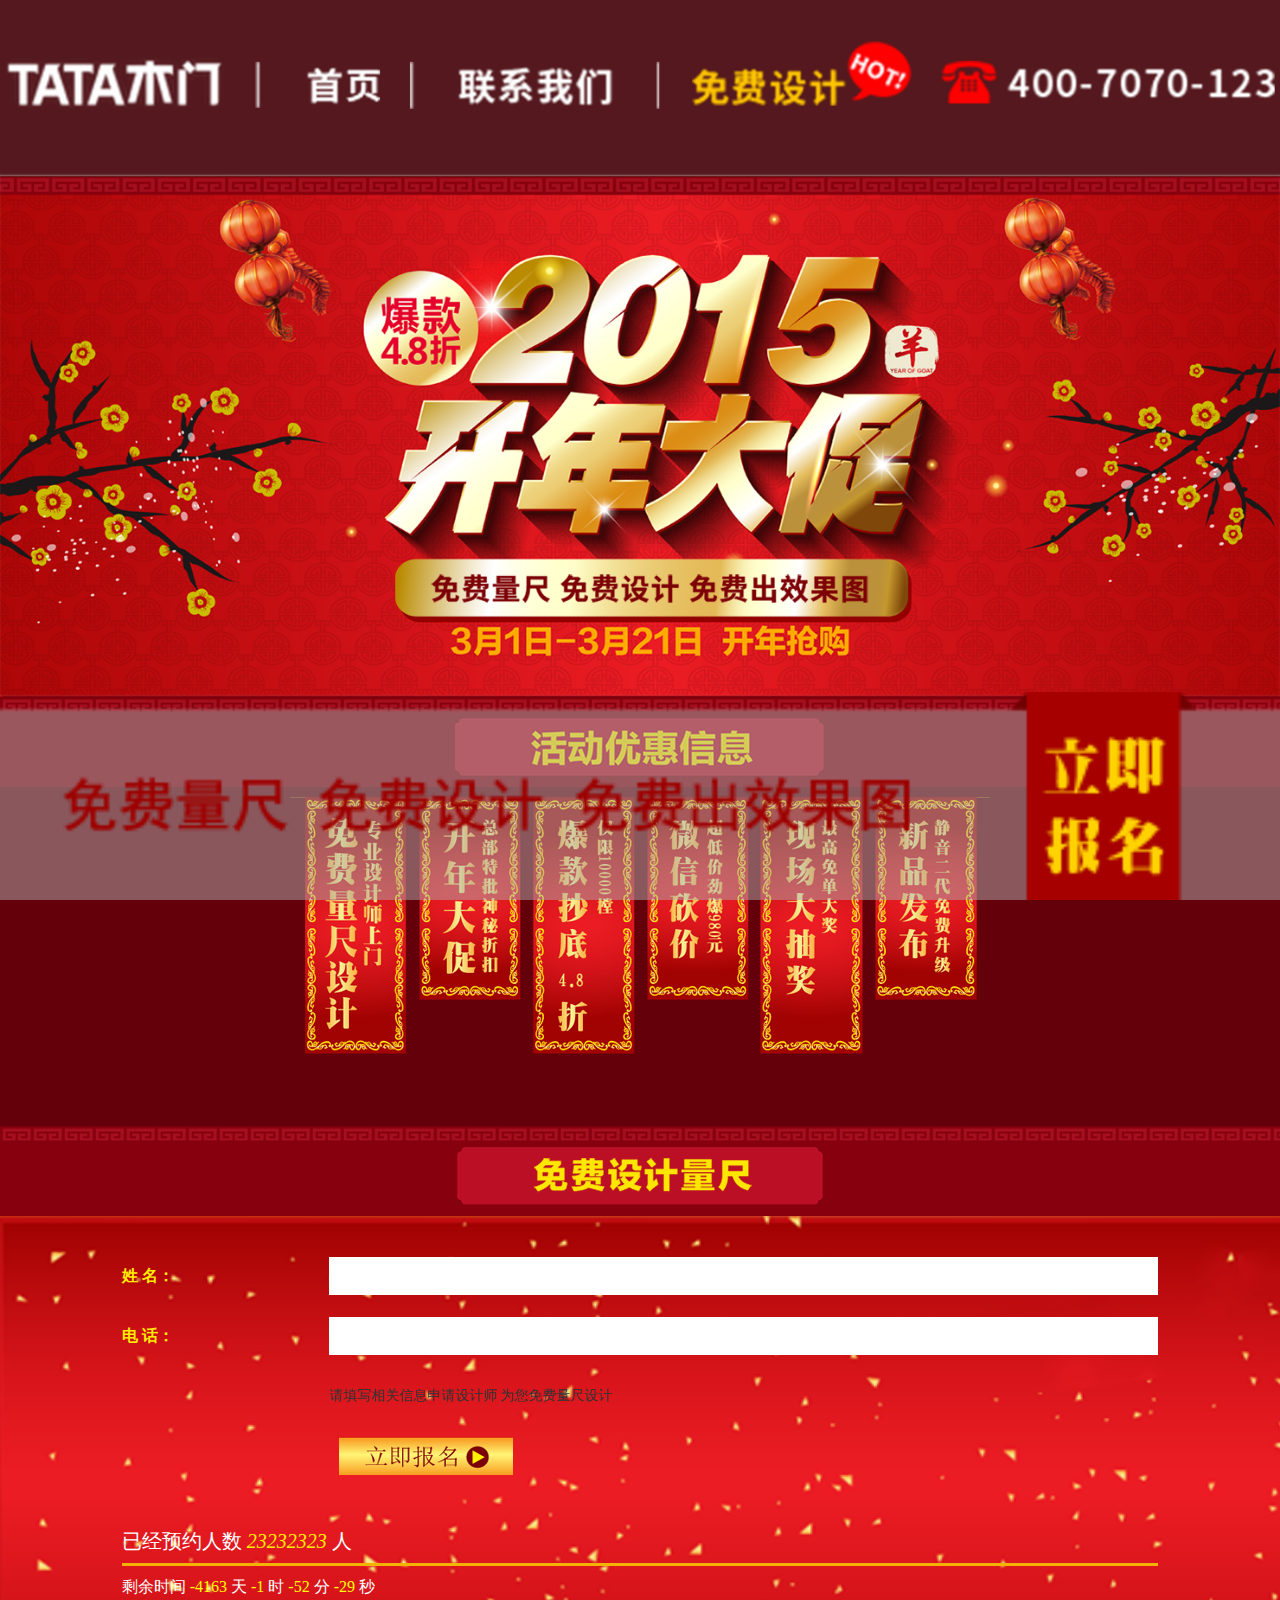
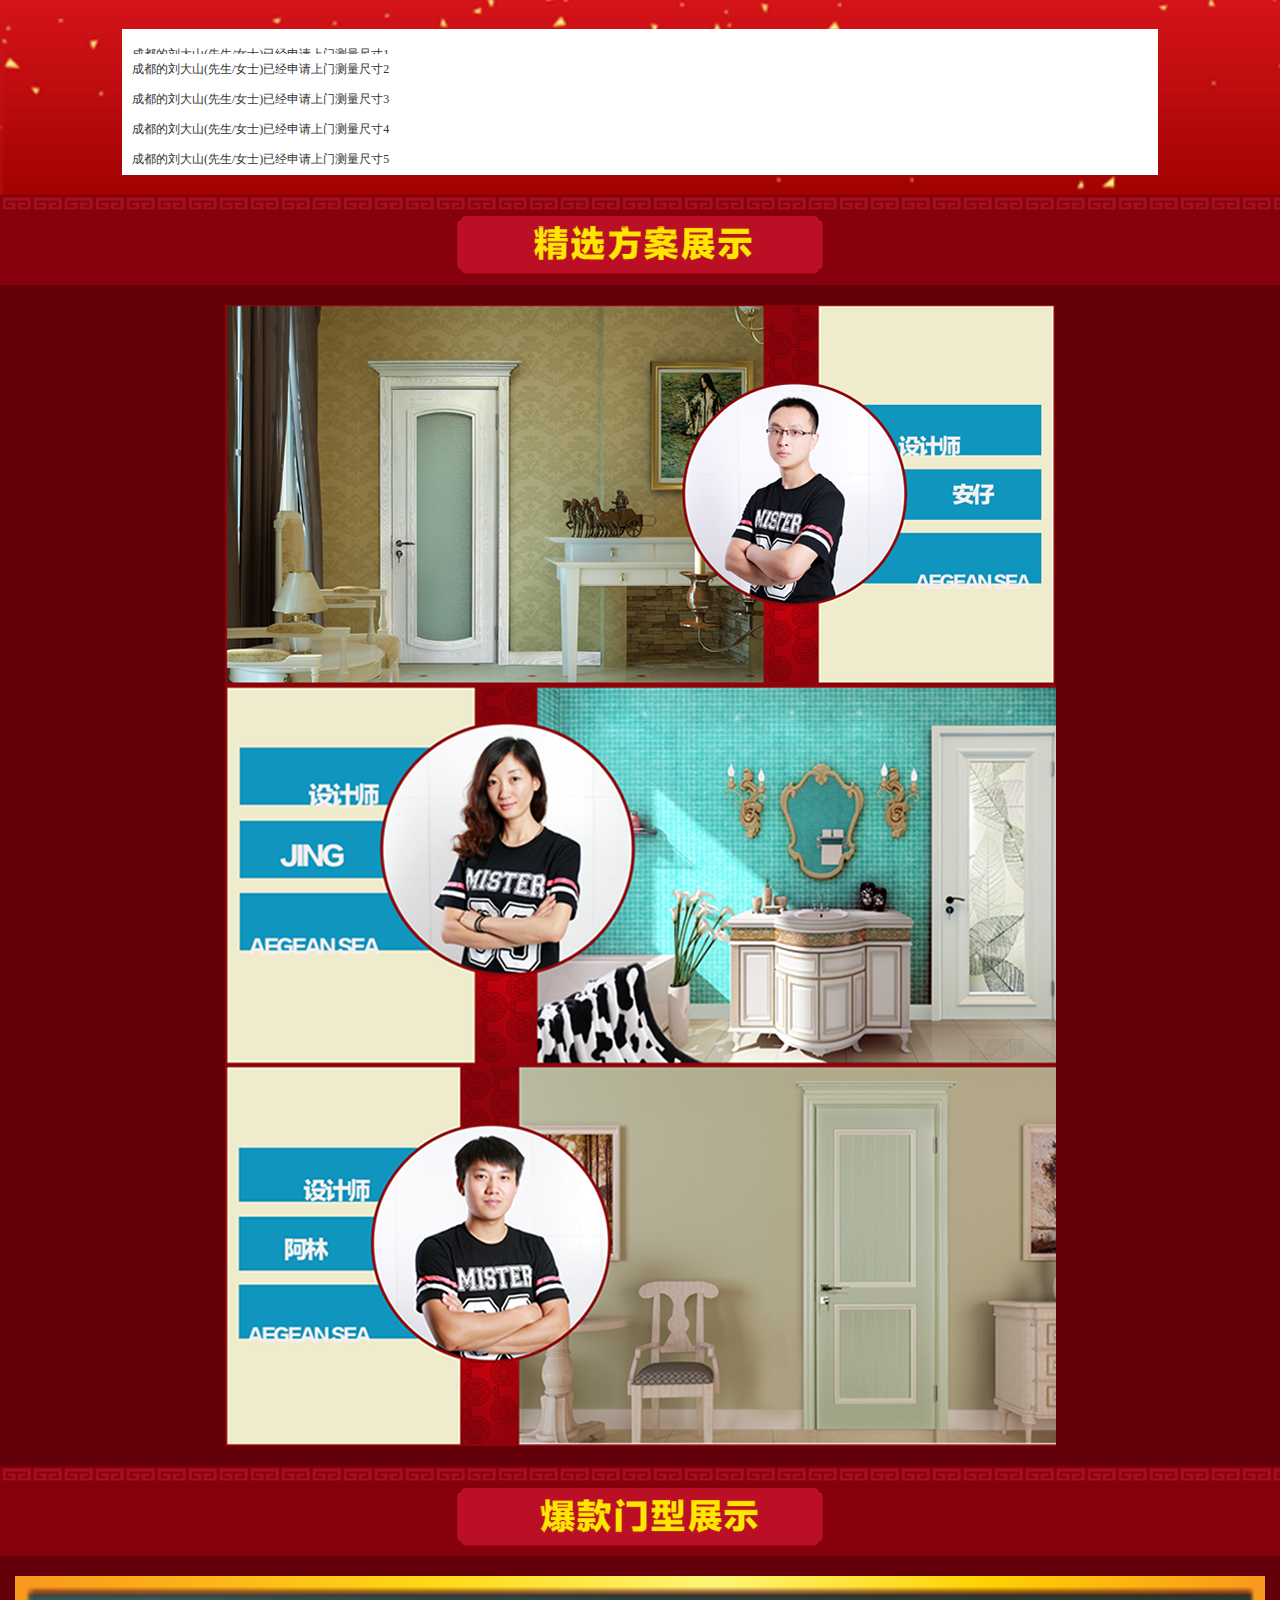
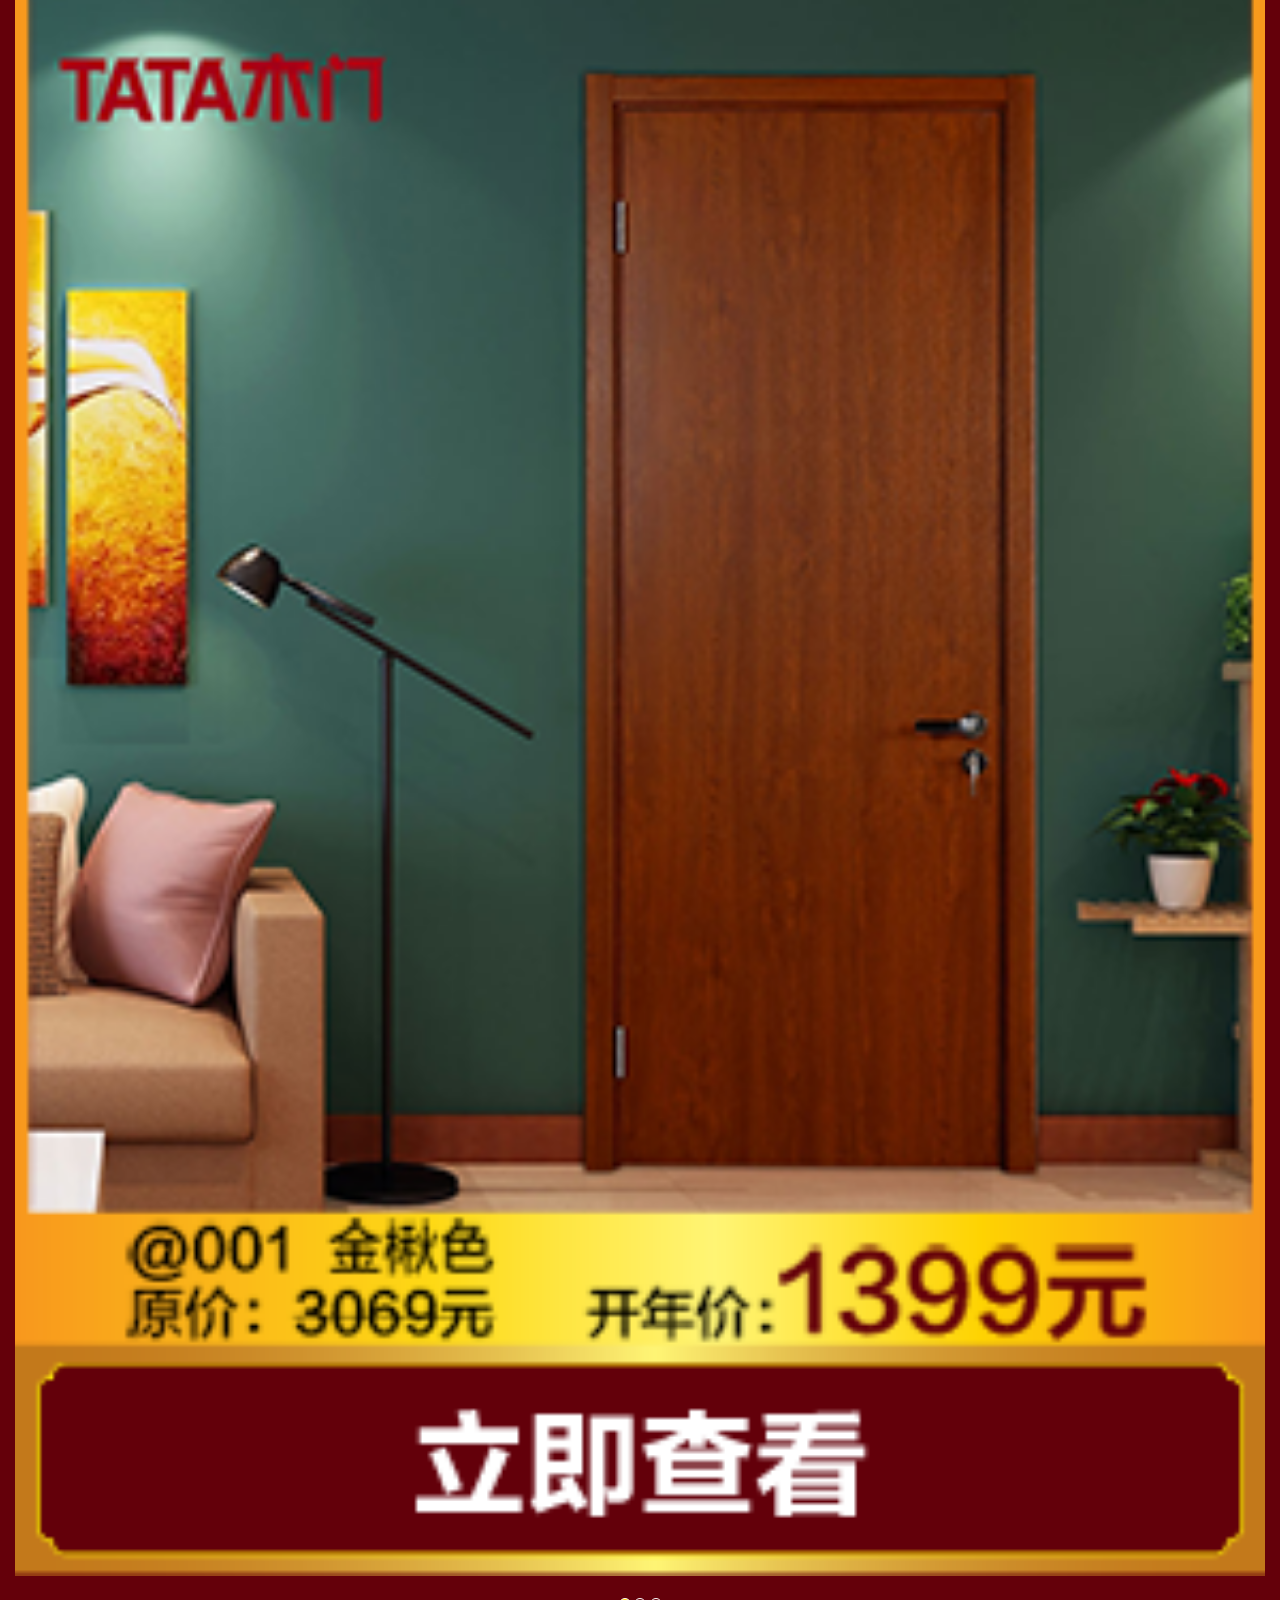
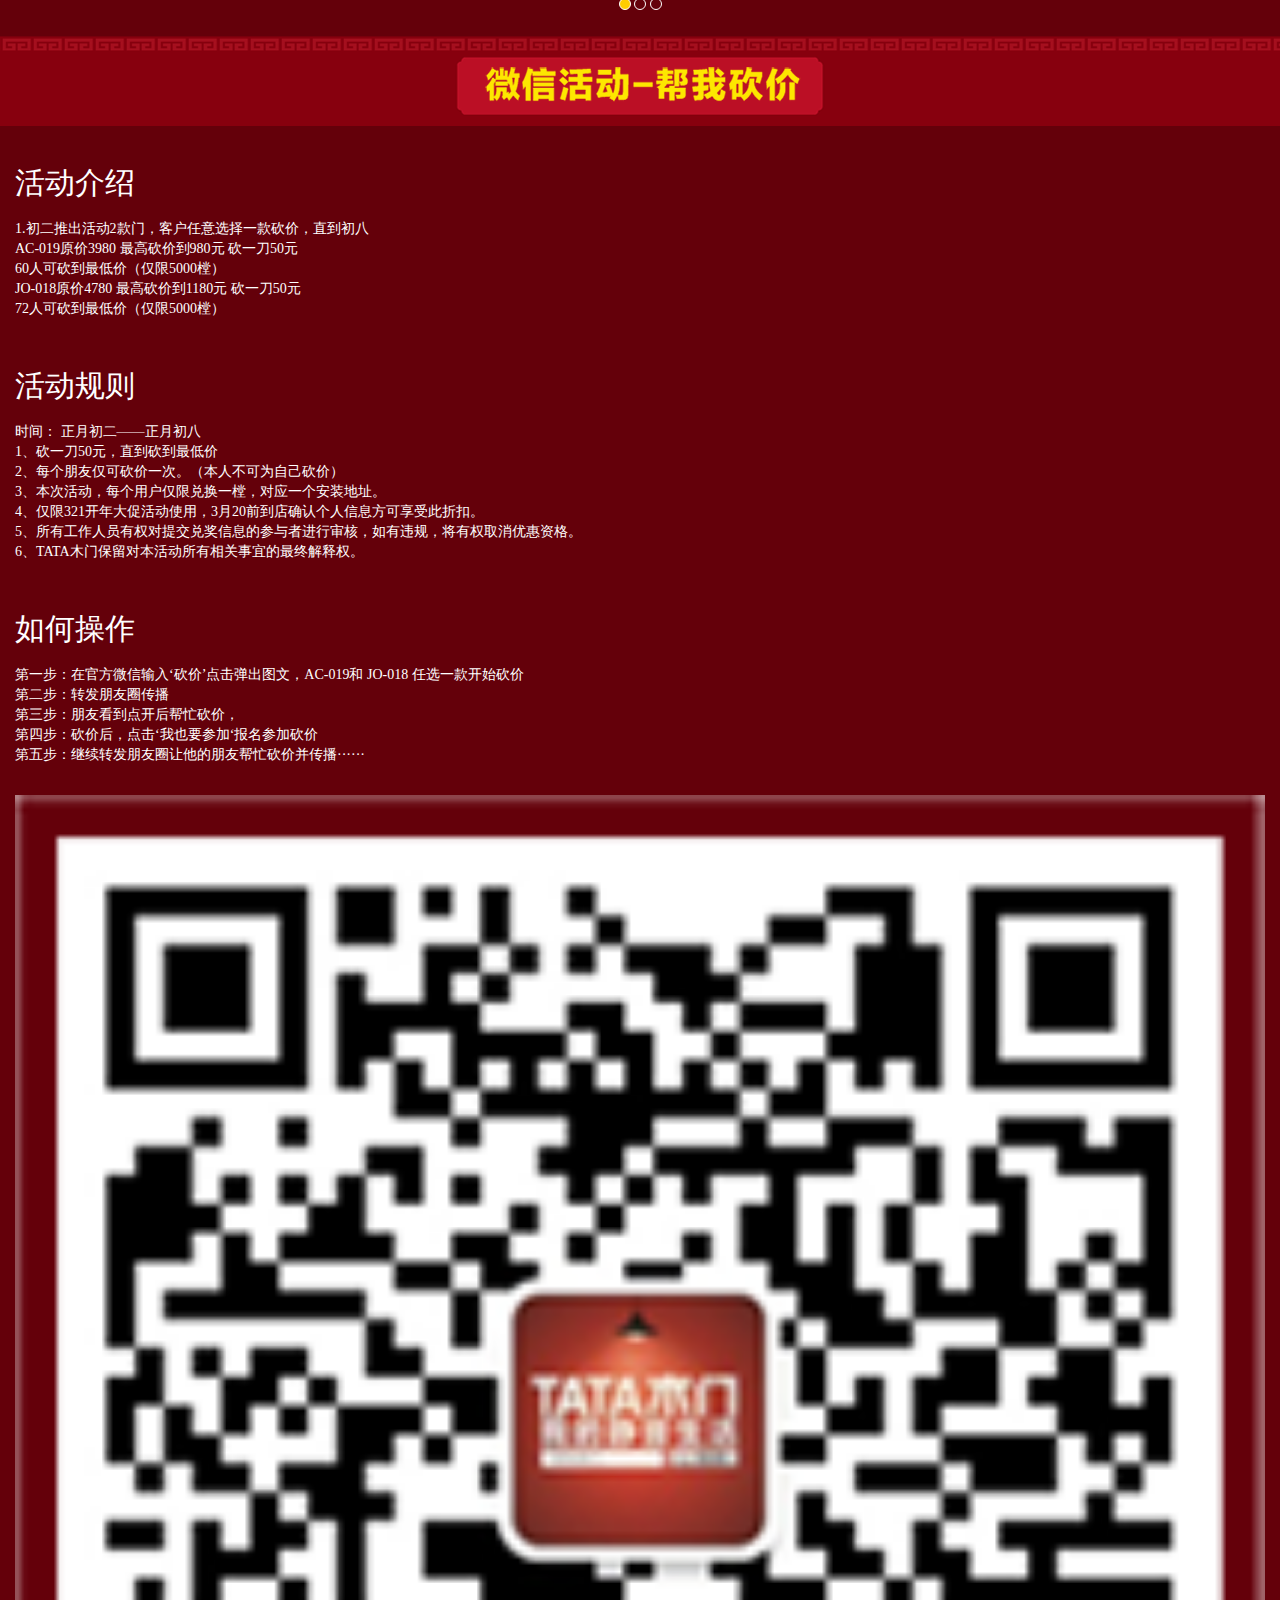
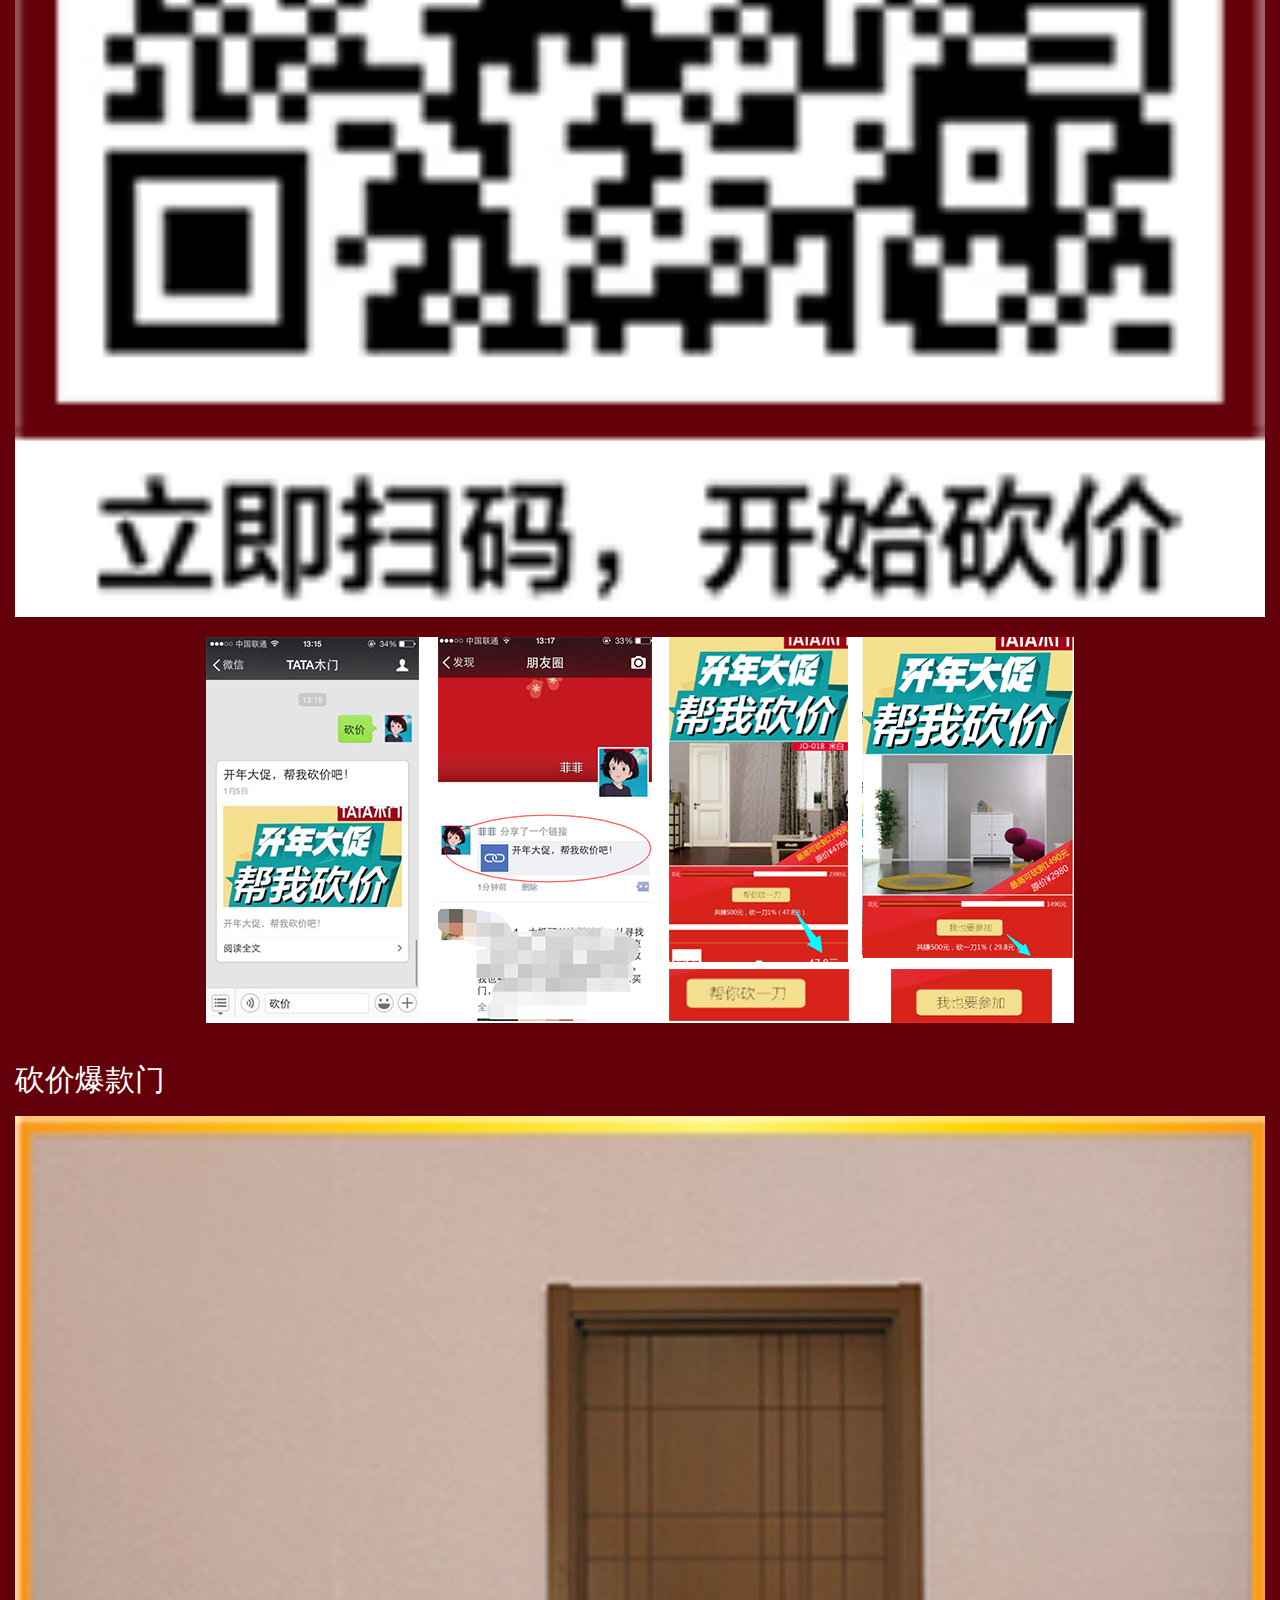
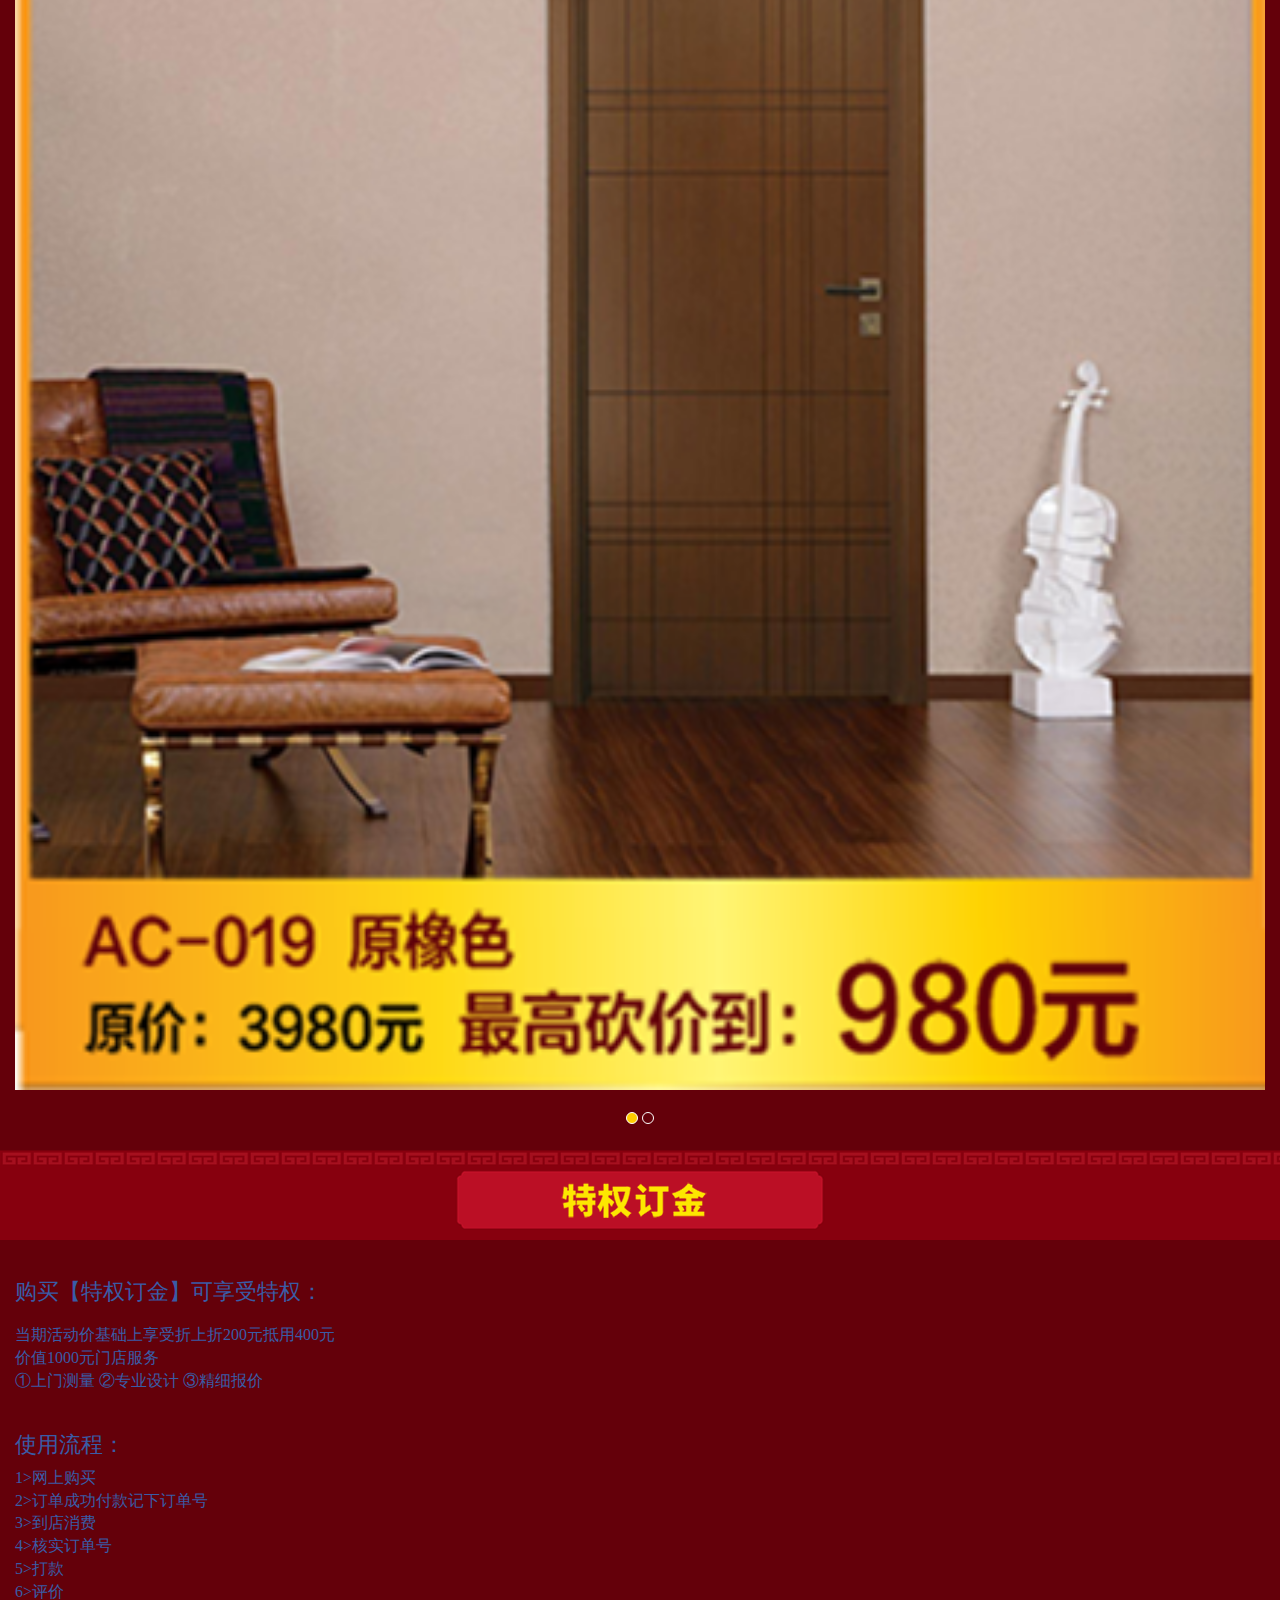
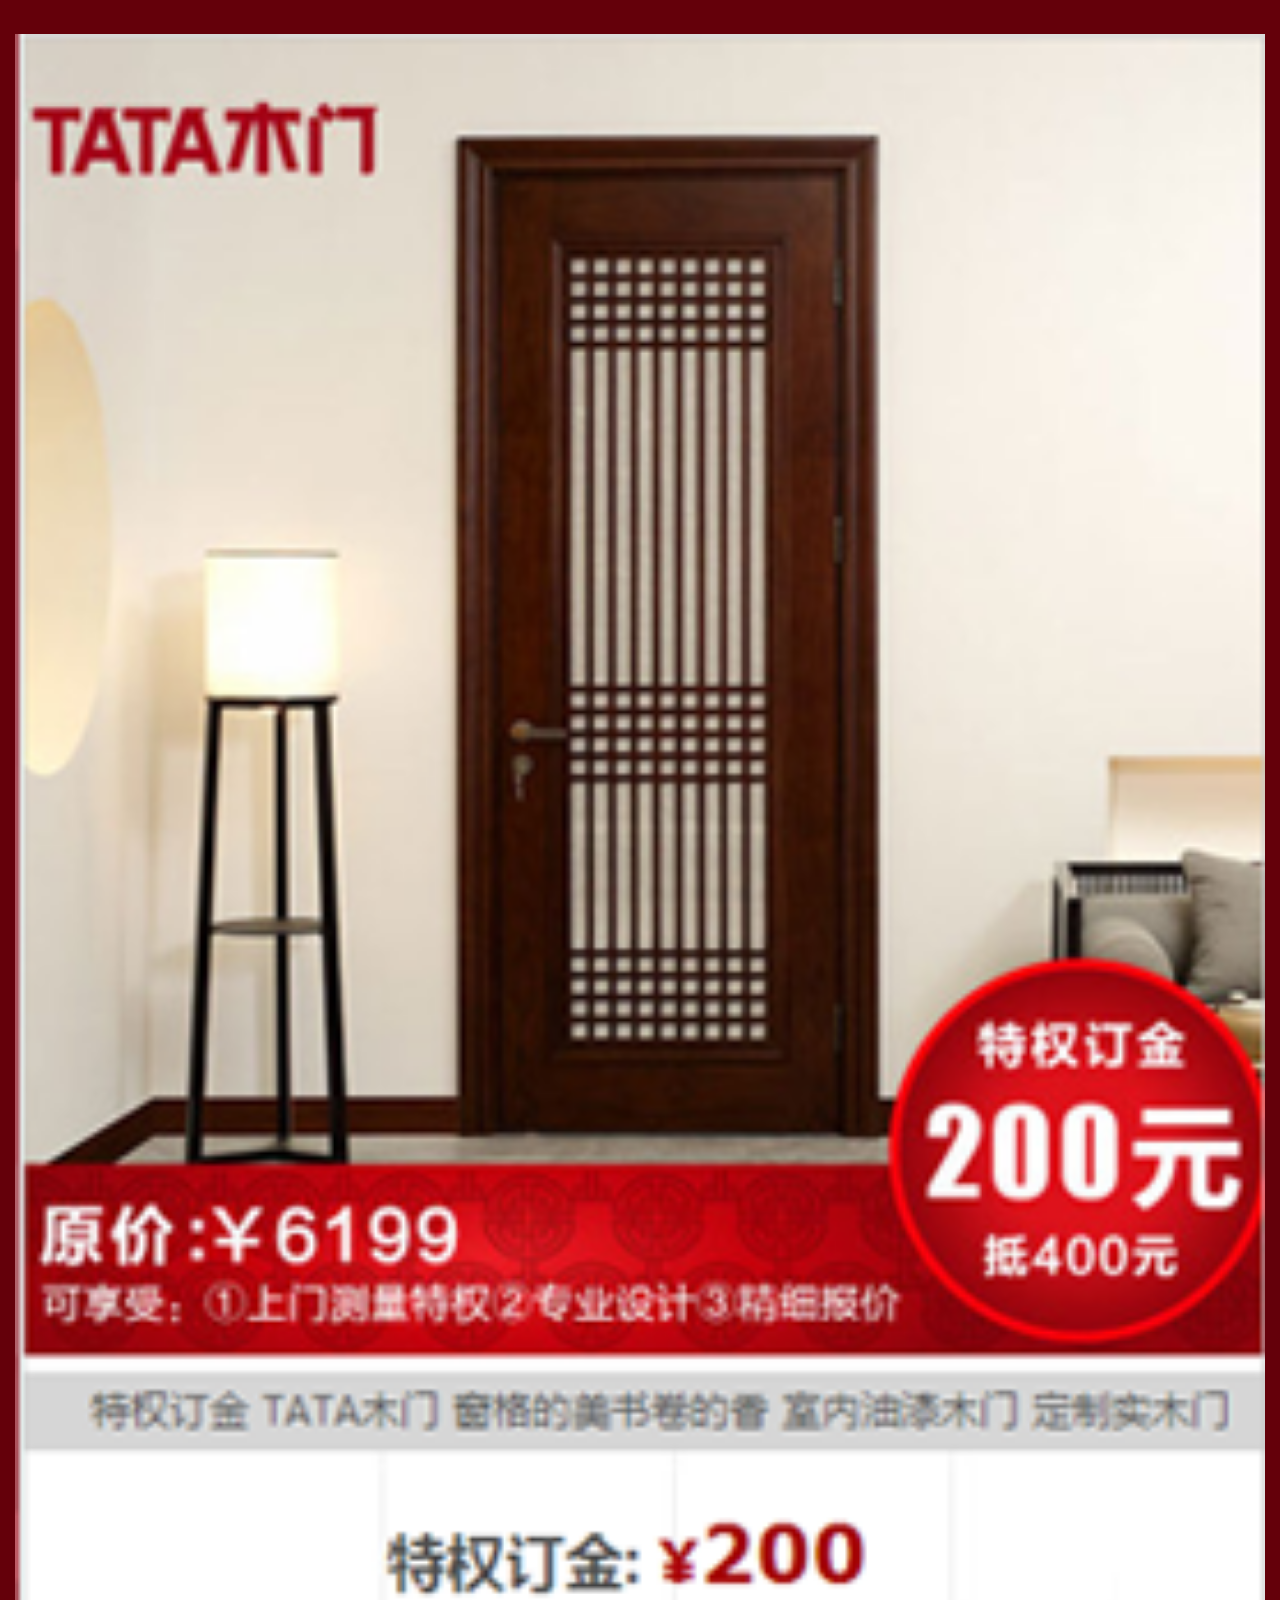
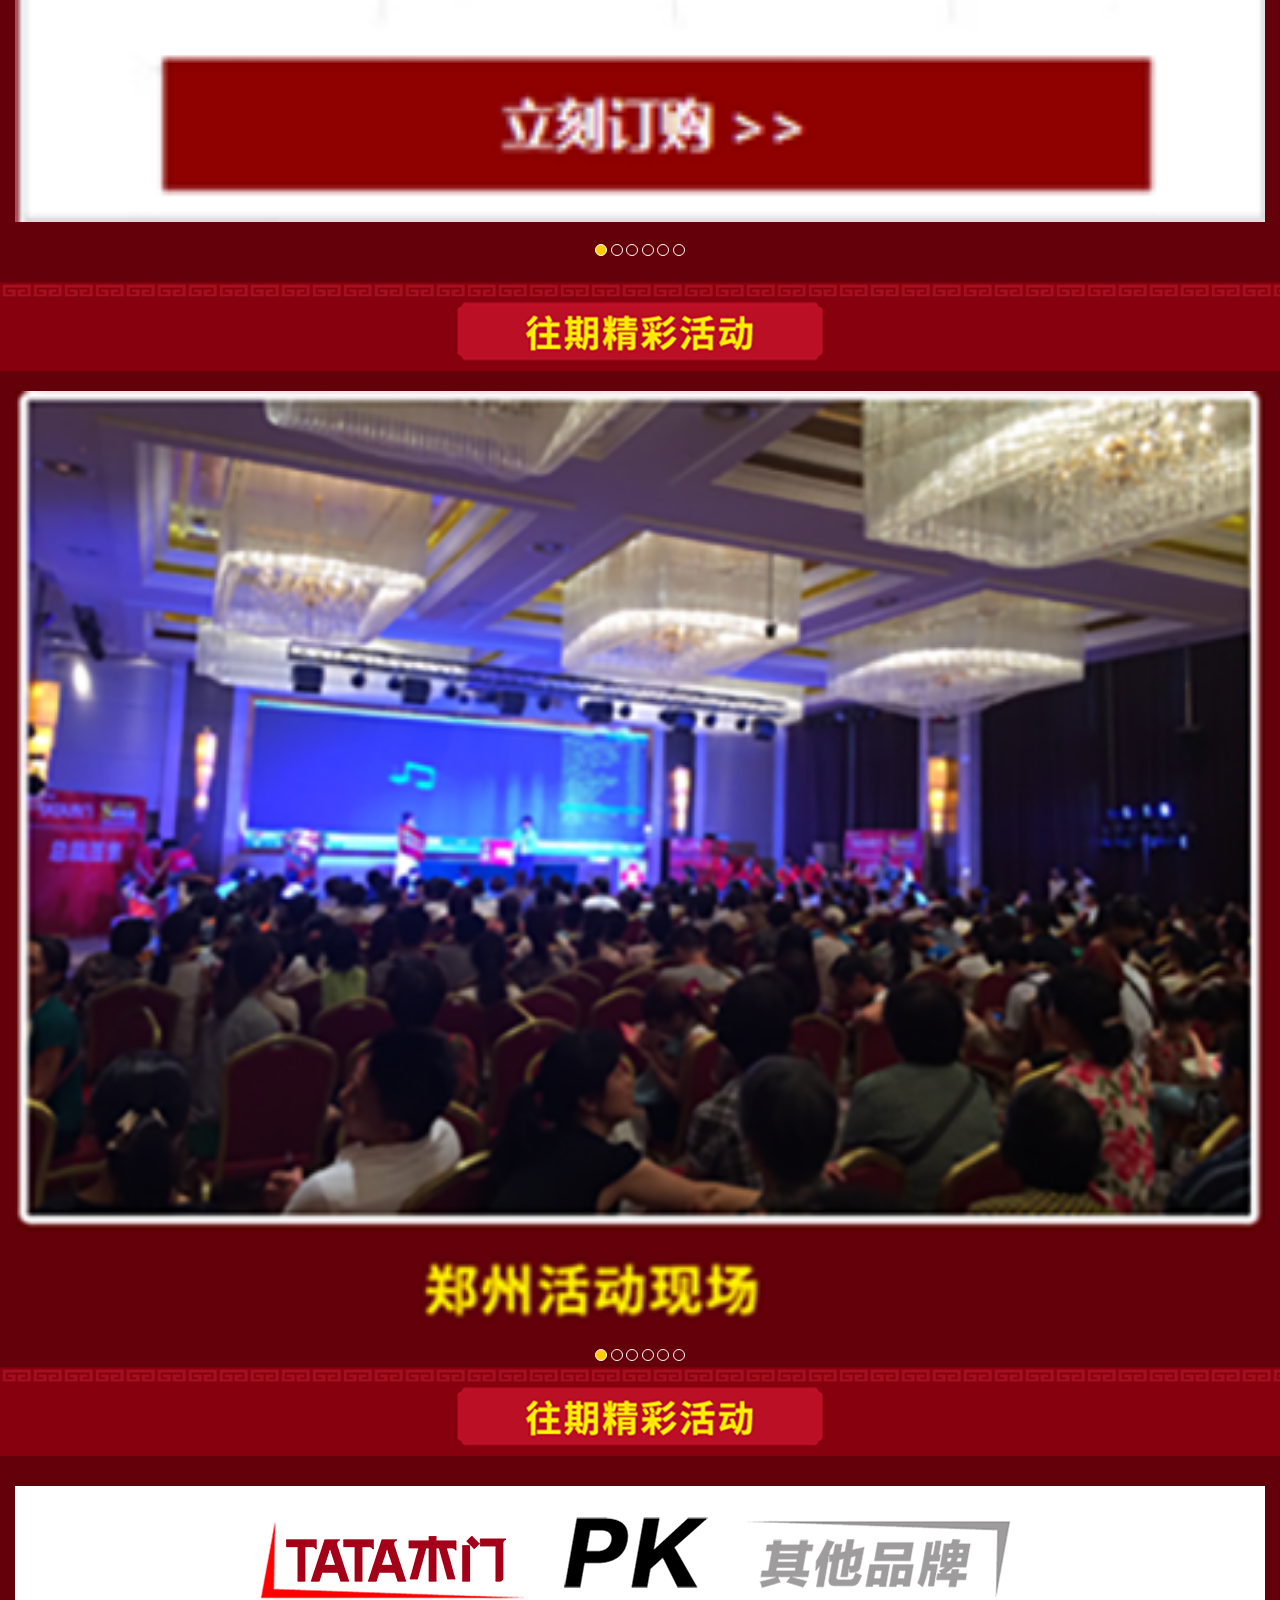
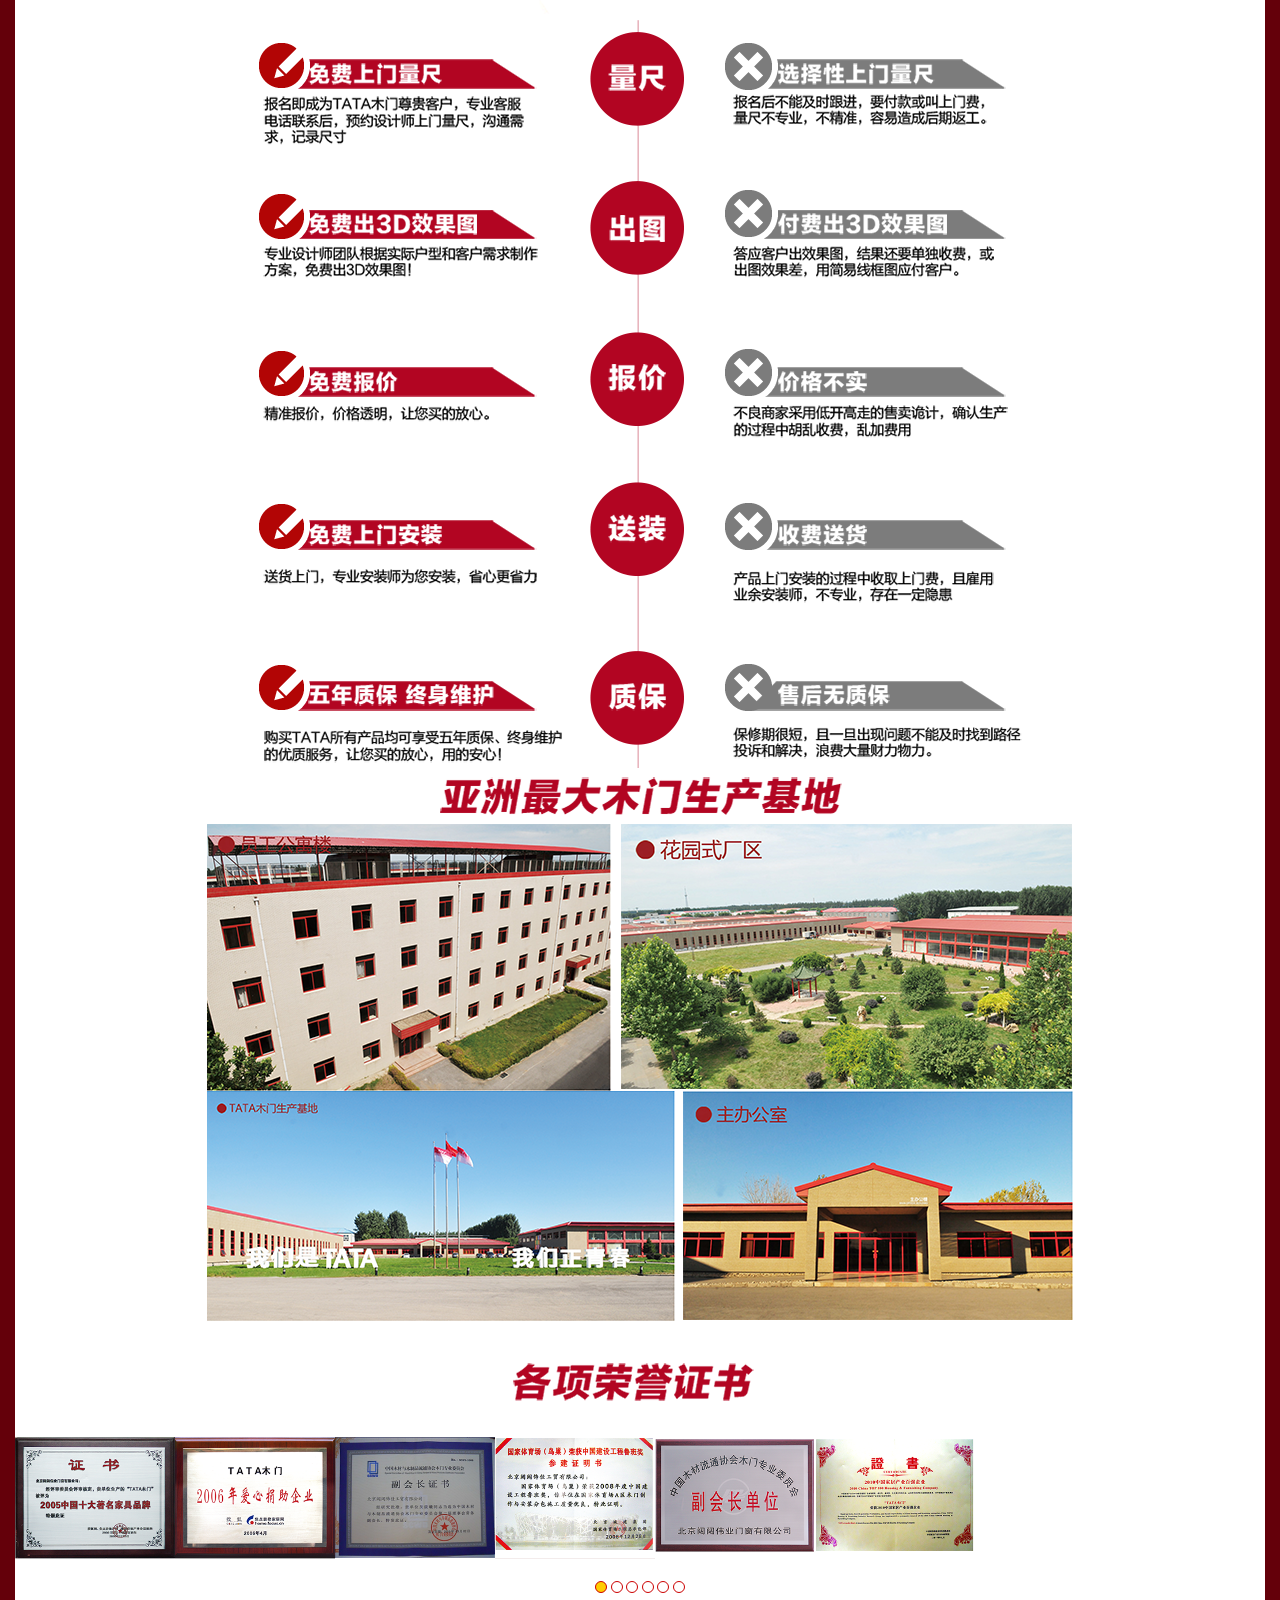
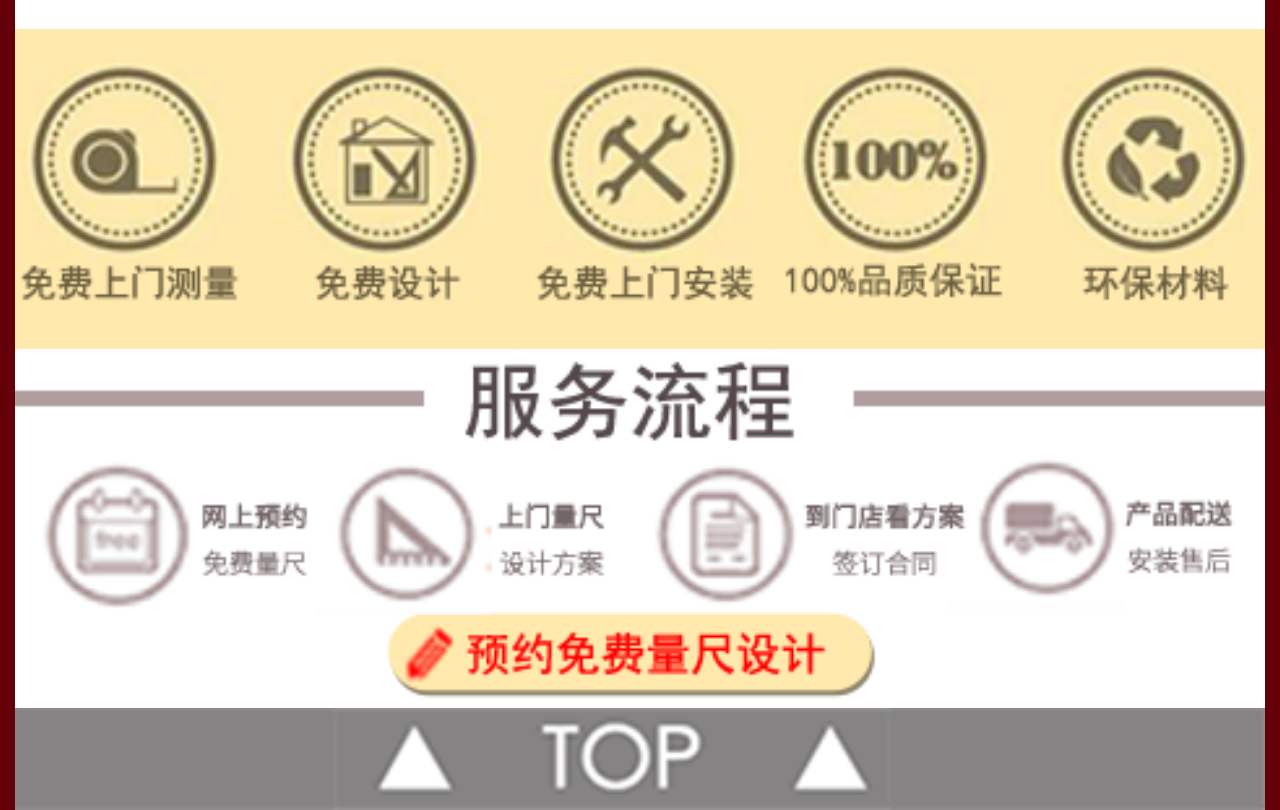
==== commit 8dac4049: "gwegwe" ====
--- a/index_phone.html
+++ b/index_phone.html
@@ -33,7 +33,9 @@
 				</a>
 			</div>
 		</div>
-	
+	    <div id="top_height" class="bkred">
+	    	
+	    </div>
 		<div class="container-fluid  phone_container">
 			<a href="#" onclick="doyoo.util.openChat('g=10044273');return false;">
 				<img src="phoneimages/banner_img.png" class="img-responsive" style="width: 100%;">
@@ -512,6 +514,8 @@
 
 		<script>
 			$(document).ready(function() {
+			$("#top_height").css("height",$(".top_fix").height())
+			$("#bottom_height").css("height",$(".fixed_bm").height())
 				//lazy.load
 				$("img").lazyload({
 					effect: "fadeIn"
@@ -575,8 +579,7 @@
 //					distance: 200, // 80px * 2
 //					maxPoint: 3 // move able 3 times
 //				});
-			$(".container-fluid").css("margin-top",$(".top_fix").height())
-			$("#bottom_height").css("height",$(".fixed_bm").height())
+			
 			
 			
 			})
--- a/css/phone.css
+++ b/css/phone.css
@@ -97,7 +97,7 @@
 	-khtml-opacity: 0.0;
 	opacity: 0.0;}
 
-.top_fix{ width: 100%; position: fixed; top: 0px; left: 0px; padding: 2px 0px; background: #000000; opacity: .8; z-index: 100000;}
+.top_fix{ width: 100%; position: fixed; top: 0px; left: 0px; padding: 2px 0px; background:url(../phoneimages/bk40.png);  z-index: 100000;}
 .top_fix div{ padding: 0px;}
 .top_fix img { width: 100%;}
 .fixed_bm  { margin: 0px; padding: 0px;}
